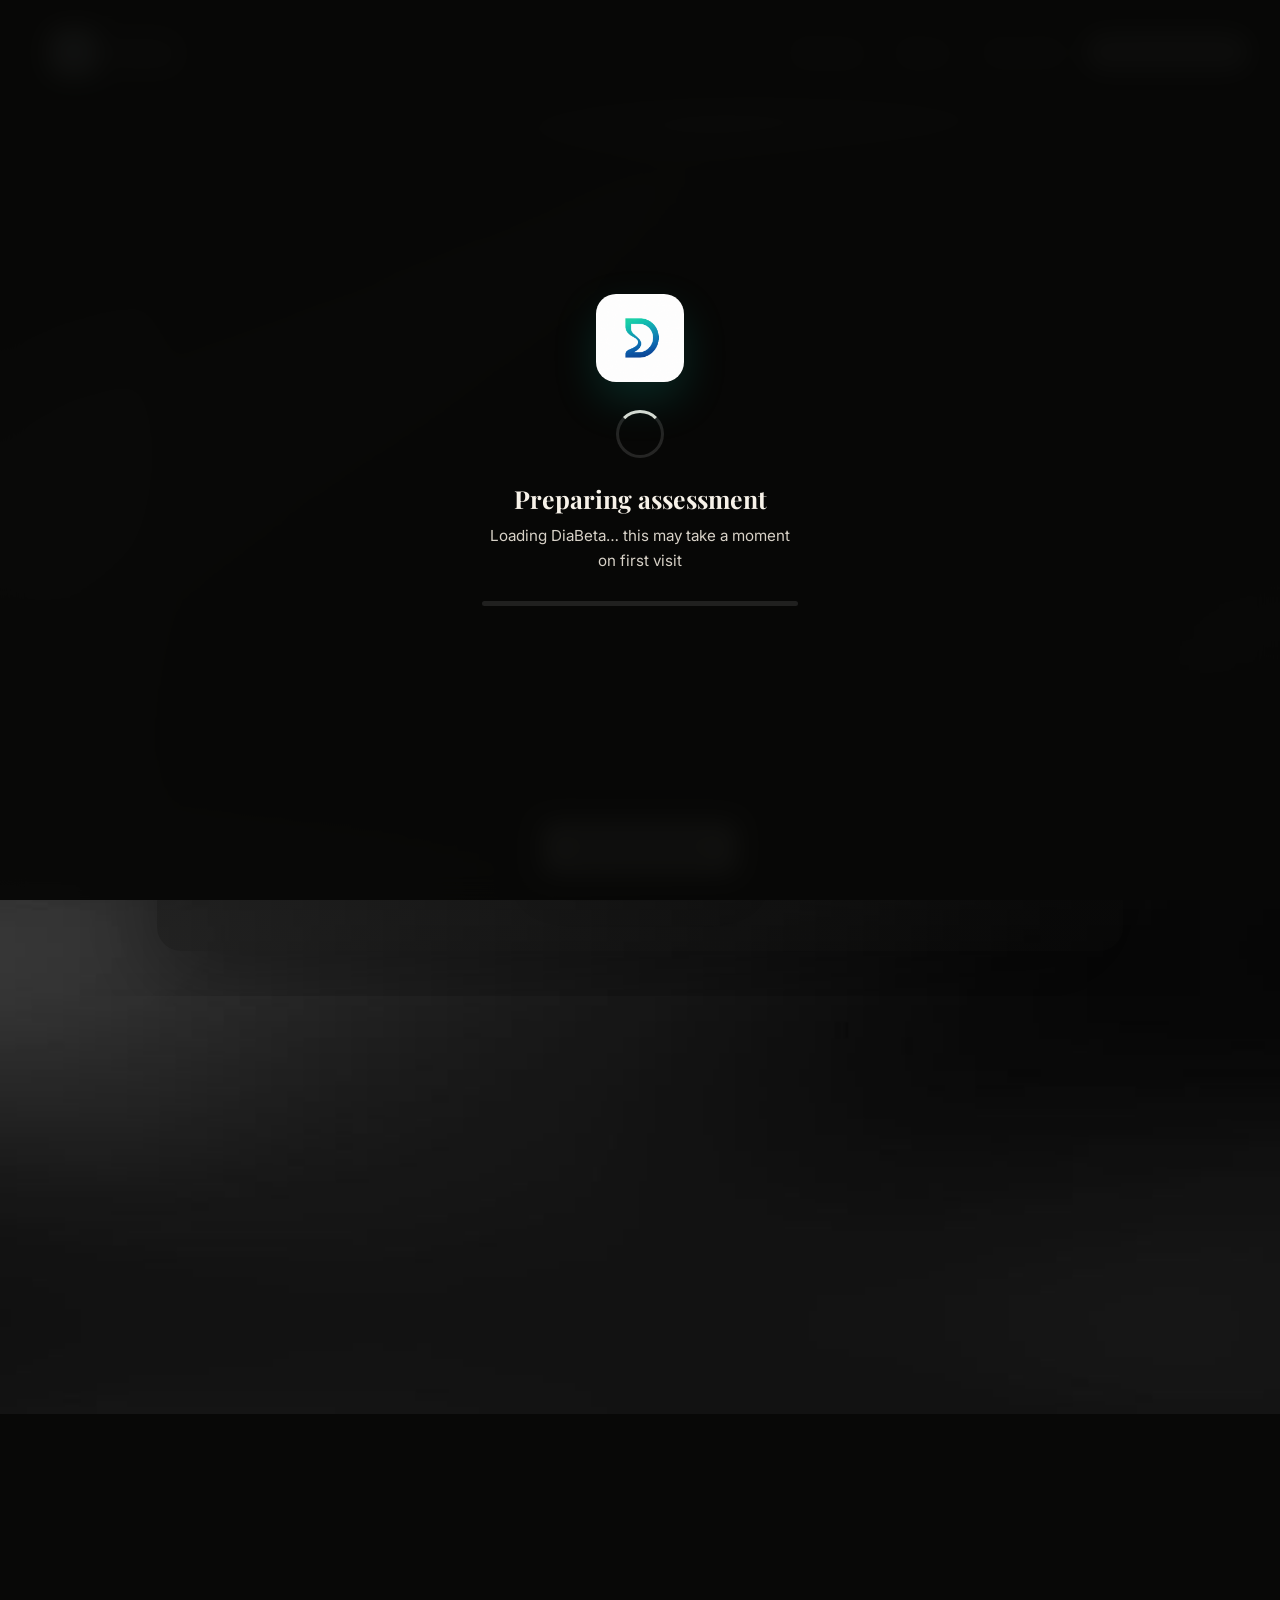
==== frontend/index.html @ e59bbbcd "Prepare app for render" ====
<!DOCTYPE html>
<html lang="en">
<head>
    <meta charset="UTF-8">
    <meta name="viewport" content="width=device-width, initial-scale=1.0">
    <title>DiaBeta</title>
    <link href="https://fonts.googleapis.com/css2?family=Inter:wght@300;400;600;700;800&family=Playfair+Display:wght@400;600;700;800;900&display=swap" rel="stylesheet">
    <link rel="stylesheet" href="style.css">
    <style>
        .bmi-calc-wrapper { margin-bottom: 4px; }
        .bmi-toggle-btn {
            background: #f0f4f8; border: 1px solid #ccc; border-radius: 6px;
            padding: 6px 12px; cursor: pointer; font-size: 14px;
        }
        .bmi-panel {
            border: 1px solid #ddd; border-radius: 6px; padding: 12px;
            margin-top: 8px; background: #fafafa;
        }
        .bmi-inputs label { display: block; margin-bottom: 6px; font-size: 14px; }
        .bmi-inputs input { margin-left: 6px; width: 100px; }
        #bmiComputeBtn { margin-top: 6px; padding: 5px 14px; cursor: pointer; }
        #bmiResultPreview { margin-top: 10px; font-weight: bold; color: #2a6f2a; font-size: 16px; }
    </style>
</head>
<body class="home-page">

    <!-- Cold-start loading overlay -->
    <div id="coldStartOverlay" class="cold-start-overlay" aria-live="polite" aria-busy="true">
        <div class="cold-start-content">
            <img class="cold-start-logo" src="diabeta-logo.png" alt="DiaBeta">
            <div class="cold-start-spinner"></div>
            <h2>Preparing assessment</h2>
            <p id="coldStartMessage">Loading DiaBeta… this may take a moment on first visit</p>
            <div class="cold-start-progress">
                <div class="cold-start-progress-fill" id="coldStartProgress"></div>
            </div>
        </div>
    </div>

    <main class="site-shell">
        <section class="intro-stage animated-welcome" id="introStage" aria-label="Clinical Diabetes Risk Assessment">
            <div class="intro-panel intro-panel-brand">
                <img class="brand-logo" src="diabeta-logo.png" alt="DiaBeta logo">
                <p class="welcome-line">DiaBeta</p>
                <h1>DiaBeta</h1>
            </div>

            <div class="intro-panel intro-panel-headline">
                <p>Designed to assist healthcare professionals in evaluating a patient's risk of diabetes using clinical parameters and machine learning.</p>
            </div>

            <div class="intro-panel intro-panel-copy">
                <p>This tool supports clinician decision-making with clear input structure and evidence-based lab thresholds.</p>
            </div>

            <button class="intro-cta" type="button" id="startAssessment">Start assessment</button>
        </section>

        <div class="assessment-header">
            <a class="brand-mark" href="/" aria-label="DiaBeta home">
                <img src="diabeta-logo.png" alt="DiaBeta logo">
                <span>DiaBeta</span>
            </a>
            <button class="nav-toggle" type="button" aria-label="Open navigation menu" aria-expanded="false" data-drawer-toggle>
                <svg width="24" height="24" viewBox="0 0 24 24" aria-hidden="true" focusable="false">
                    <rect x="3" y="3" width="7" height="7" rx="2" />
                    <rect x="14" y="3" width="7" height="7" rx="2" />
                    <rect x="3" y="14" width="7" height="7" rx="2" />
                    <rect x="14" y="14" width="7" height="7" rx="2" />
                </svg>
            </button>
            <nav class="top-nav" aria-label="Main navigation">
                <a href="records.html">Records</a>
                <a href="about.html">About</a>
                <a href="about_me.html">About Me</a>
                <span class="assessment-pill">Private assessment</span>
            </nav>
        </div>

        <div class="drawer-overlay" aria-hidden="true"></div>
        <aside class="side-drawer" aria-hidden="true">
            <button class="drawer-close" type="button" aria-label="Close navigation menu" data-drawer-close>&times;</button>
            <nav class="drawer-nav" aria-label="Mobile navigation">
                <a href="records.html">Records</a>
                <a href="about.html">About</a>
                <a href="about_me.html">About Me</a>
                <span class="assessment-pill">Private assessment</span>
            </nav>
        </aside>

        <section class="assessment-section" id="assessmentSection" aria-label="Diabetes risk assessment">
            <section class="app-hero home-bar" aria-label="Clinical Diabetes Risk Assessment overview">
                <div class="hero-copy">
                    <div class="hero-brand-lockup">
                        <img class="brand-logo" src="diabeta-logo.png" alt="DiaBeta logo">
                        <span>DiaBeta</span>
                    </div>
                    <h1>DiaBeta</h1>
                    <p>Clinical Diabetes Risk Assessment powered by machine learning for healthcare professionals.</p>

                    <div class="hero-highlights">
                        <div class="hero-highlight-card">
                            <p class="eyebrow">Trusted by clinicians</p>
                            <h3>Fast risk assessment with evidence-based clinical features.</h3>
                        </div>
                        <div class="hero-note-list">
                            <div class="hero-note">
                                <strong>Streamlined intake</strong>
                                <p>Enter key patient metrics quickly with helpful field guidance.</p>
                            </div>
                            <div class="hero-note">
                                <strong>Clear outputs</strong>
                                <p>Risk scores and summary insights designed for clinical review.</p>
                            </div>
                        </div>
                    </div>
                </div>

                <div class="hero-image-panel" aria-hidden="true">
                    <img src="health-background.jpg" alt="">
                    <div class="hero-overlay-card">
                        <p class="eyebrow">Model probability</p>
                        <div class="hero-score">5.5<span>%</span></div>
                        <p>Sample estimate for standardized diabetes risk assessment.</p>
                    </div>
                </div>
            </section>

            <div class="assessment-layout">
                <aside class="assessment-summary" aria-label="Assessment summary">
                    <p class="eyebrow">Clinical assessment</p>
                    <h2>Enter patient clinical parameters.</h2>
                    <p class="summary-copy">Designed to assist healthcare professionals in evaluating a patient's risk of diabetes using clinical parameters and machine learning.</p>
                    <div class="summary-metrics">
                        <div>
                            <strong>7</strong>
                            <span>inputs</span>
                        </div>
                        <div>
                            <strong>1</strong>
                            <span>result</span>
                        </div>
                    </div>
                </aside>

                <form class="assessment-form" id="assessmentForm">
                    <div class="form-grid">
                        <label class="field">
                            <span>Patient Name</span>
                            <input type="text" name="patient_name" placeholder="Full name" required>
                        </label>

                        <label class="field">
                            <span>Patient Address</span>
                            <input type="text" name="patient_address" placeholder="Home address" required>
                        </label>

                        <label class="field">
                            <span>Age</span>
                            <input type="number" name="age" min="1" max="120" placeholder="45" required>
                        </label>

                        <label class="field">
                            <span>Sex</span>
                            <select name="sex" required>
                                <option value="" disabled selected>Select sex</option>
                                <option value="0">Female</option>
                                <option value="1">Male</option>
                            </select>
                        </label>

                        <div class="field field-wide bmi-calc-wrapper">
                            <button type="button" id="bmiToggleBtn" class="bmi-toggle-btn">
                                BMI Calculator (optional helper)
                            </button>

                            <div id="bmiPanel" class="bmi-panel" style="display:none;">
                                <div class="bmi-inputs">
                                    <label>Weight (kg): <input type="number" id="bmiWeightKg" step="0.1" min="0"></label>
                                    <label>Height (cm): <input type="number" id="bmiHeightCm" step="0.1" min="0"></label>
                                </div>
                                <button type="button" id="bmiComputeBtn">Calculate</button>
                                <div id="bmiResultPreview"></div>
                            </div>
                        </div>

                        <label class="field">
                            <span>BMI <small>(kg/m²)</small></span>
                            <input type="number" step="0.1" name="bmi" min="1" placeholder="27.5" required>
                        </label>

                        <label class="field">
                            <span>Waist Circumference</span>
                            <input type="number" step="0.1" name="waist_circumference_cm" min="1" placeholder="92.0" required>
                            <small>Measured in centimeters</small>
                        </label>

                        <label class="field">
                            <span>HbA1c <small>(%)</small></span>
                            <input type="number" step="0.1" name="hba1c" min="1" placeholder="5.6" required>
                            <small>Percent</small>
                        </label>

                        <label class="field">
                            <span>Fasting Glucose <small>(mg/dL)</small></span>
                            <input type="number" step="0.1" name="fasting_glucose_mgdl" min="1" placeholder="96" required>
                            <small>mg/dL</small>
                        </label>

                        <label class="field field-wide">
                            <span>Race/Ethnicity</span>
                            <select name="race_ethnicity" id="raceSelect" required>
                                <option value="" disabled selected>Select race or ethnicity</option>
                            </select>
                        </label>
                    </div>

                    <button class="primary-action" type="submit" id="submitBtn">Estimate risk</button>
                    <p id="formError" style="color:#d64554; margin-top:12px; display:none;"></p>
                </form>
            </div>
        </section>
    </main>

    <script>
        // ========== CONFIG ==========
        // Replace with your Render backend URL (no trailing slash)
        const BACKEND_URL = "https://YOUR-BACKEND-NAME.onrender.com";
        // ============================

        // ----- Cold-start waiter -----
        (function () {
            const overlay = document.getElementById('coldStartOverlay');
            const message = document.getElementById('coldStartMessage');
            const progress = document.getElementById('coldStartProgress');
            const MAX_WAIT = 90000;
            const INTERVAL = 2500;
            let start = Date.now();

            const progressTimer = setInterval(() => {
                const elapsed = Date.now() - start;
                progress.style.width = Math.min(90, (elapsed / MAX_WAIT) * 100) + '%';
            }, 300);

            async function checkHealth() {
                try {
                    const controller = new AbortController();
                    const t = setTimeout(() => controller.abort(), 4000);
                    const res = await fetch(`${BACKEND_URL}/health`, { cache: 'no-store', signal: controller.signal });
                    clearTimeout(t);
                    return res.ok;
                } catch (e) {
                    return false;
                }
            }

            async function waitForBackend() {
                if (await checkHealth()) {
                    finish();
                    return;
                }
                message.textContent = 'Waking the server… this can take 20–60 seconds on first visit';

                while (Date.now() - start < MAX_WAIT) {
                    if (await checkHealth()) {
                        finish();
                        return;
                    }
                    await new Promise(r => setTimeout(r, INTERVAL));
                }
                message.textContent = 'Taking longer than expected. Please refresh the page.';
                progress.style.width = '100%';
            }

            function finish() {
                clearInterval(progressTimer);
                progress.style.width = '100%';
                setTimeout(() => {
                    overlay.classList.add('hidden');
                    setTimeout(() => overlay.remove(), 500);
                }, 400);
                loadRaceMap();
            }

            waitForBackend();
        })();

        // ----- Load race map from backend -----
        async function loadRaceMap() {
            try {
                const res = await fetch(`${BACKEND_URL}/api/race-map`);
                const raceMap = await res.json();
                const select = document.getElementById('raceSelect');
                Object.entries(raceMap).forEach(([code, label]) => {
                    const opt = document.createElement('option');
                    opt.value = code;
                    opt.textContent = label;
                    select.appendChild(opt);
                });
            } catch (e) {
                console.error('Failed to load race map', e);
            }
        }

        // ----- Intro / assessment toggle -----
        const startButton = document.getElementById("startAssessment");
        const introStage = document.getElementById("introStage");
        const assessmentSection = document.getElementById("assessmentSection");
        const shouldOpenAssessment = new URLSearchParams(window.location.search).get("assessment") === "1";

        function openAssessment(shouldScroll = true) {
            document.body.classList.add("assessment-ready");
            introStage.setAttribute("aria-hidden", "true");
            if (shouldScroll) {
                assessmentSection.scrollIntoView({ behavior: "smooth", block: "start" });
            }
        }

        if (shouldOpenAssessment) openAssessment(false);
        startButton.addEventListener("click", () => openAssessment(true));

        // ----- BMI calculator -----
        (function() {
            const toggleBtn = document.getElementById('bmiToggleBtn');
            const panel = document.getElementById('bmiPanel');
            const computeBtn = document.getElementById('bmiComputeBtn');
            const resultPreview = document.getElementById('bmiResultPreview');

            toggleBtn.addEventListener('click', () => {
                panel.style.display = panel.style.display === 'none' ? 'block' : 'none';
            });

            computeBtn.addEventListener('click', () => {
                const weightKg = parseFloat(document.getElementById('bmiWeightKg').value);
                const heightCm = parseFloat(document.getElementById('bmiHeightCm').value);
                if (!weightKg || !heightCm) {
                    resultPreview.textContent = 'Enter weight and height';
                    return;
                }
                const heightM = heightCm / 100;
                let bmi = weightKg / (heightM * heightM);
                bmi = Math.round(bmi * 10) / 10;
                resultPreview.textContent = `BMI: ${bmi} — enter this into the BMI field below`;
                document.querySelector('input[name="bmi"]').value = bmi;
            });
        })();

        // ----- Form submit via API -----
        document.getElementById('assessmentForm').addEventListener('submit', async (e) => {
            e.preventDefault();
            const btn = document.getElementById('submitBtn');
            const errEl = document.getElementById('formError');
            errEl.style.display = 'none';
            btn.disabled = true;
            btn.textContent = 'Estimating…';

            const formData = new FormData(e.target);
            const payload = {
                patient_name: formData.get('patient_name'),
                patient_address: formData.get('patient_address'),
                age: formData.get('age'),
                sex: formData.get('sex'),
                bmi: formData.get('bmi'),
                waist_circumference_cm: formData.get('waist_circumference_cm'),
                hba1c: formData.get('hba1c'),
                fasting_glucose_mgdl: formData.get('fasting_glucose_mgdl'),
                race_ethnicity: formData.get('race_ethnicity')
            };

            try {
                const res = await fetch(`${BACKEND_URL}/api/predict`, {
                    method: 'POST',
                    headers: { 'Content-Type': 'application/json' },
                    body: JSON.stringify(payload)
                });

                if (!res.ok) {
                    const err = await res.json().catch(() => ({}));
                    throw new Error(err.error || 'Prediction failed');
                }

                const result = await res.json();

                // Store for result page
                const fullResult = {
                    id: Date.now().toString(),
                    createdAt: new Date().toISOString(),
                    tier: result.tier,
                    probability: result.prob_high,
                    person: result.person,
                    reason: result.reason,
                    shap: result.shap_explanation
                };
                localStorage.setItem('diabeta_last_result', JSON.stringify(fullResult));

                // Also save to records
                try {
                    const records = JSON.parse(localStorage.getItem('diabetaRecords') || '[]');
                    records.unshift(fullResult);
                    localStorage.setItem('diabetaRecords', JSON.stringify(records.slice(0, 50)));
                } catch (_) {}

                window.location.href = 'result.html';
            } catch (err) {
                errEl.textContent = err.message || 'Something went wrong. Please try again.';
                errEl.style.display = 'block';
                btn.disabled = false;
                btn.textContent = 'Estimate risk';
            }
        });

        // Drawer
---- frontend/style.css ----
:root {
    --ink: #080807; /* Monolog dark */
    --muted: #464542;
    --line: #cfcfc9;
    --paper: #DDDDD5; /* Monolog light */
    --mist: #f6f6f4;
    --accent: #080807;
    --accent-soft: rgba(8,8,7,0.06);
    --navy: #080807;
    --success: #0e4f3e;
    --caution: #b06a2a;
    --danger: #8b2f2f;
    --coral: #d64554;
    --green: #0e4f3e;
    --blue: #1767b3;
    --teal: #0e5b3f;
    --shadow: 0 22px 64px rgba(8,8,7,0.08);
    --header-h: 96px; /* fallback default, JS overrides this with the real header height */
}

* {
    box-sizing: border-box;
    margin: 0;
    padding: 0;
}

html {
    scroll-behavior: smooth;
}

body {
    min-height: 100vh;
    color: var(--ink);
    font-family: 'Inter', 'Playfair Display', "Segoe UI", Arial, sans-serif;
    background: #080807 url('background.jpg') center center / cover fixed no-repeat;
    overflow-x: hidden;
}

.site-shell,
.result-shell,
.page-shell {
    width: min(1120px, calc(100% - 32px));
    margin: 0 auto;
    padding-top: var(--header-h);
}

/* Typographic system inspired by modern editorial layouts */
h1, h2, h3, .brand-mark span, .hero-copy h1, .intro-panel-headline p {
    font-family: 'Playfair Display', 'Inter', serif;
}

.intro-panel h1,
.hero-copy h1 {
    font-weight: 700;
    letter-spacing: -0.6px;
}

/* Larger, dramatic hero heading */
.hero-copy h1 {
    font-size: clamp(2.8rem, 6vw, 5.2rem);
    line-height: 0.98;
}

.intro-panel-headline p {
    font-size: clamp(1.15rem, 2.4vw, 1.6rem);
    font-weight: 600;
}

button,
input,
select {
    font: inherit;
}

a {
    color: inherit;
}

.site-shell,
.result-shell,
.page-shell {
    width: min(1120px, calc(100% - 32px));
    margin: 0 auto;
    padding-top: var(--header-h);
}

.result-shell,
.page-shell {
    padding-bottom: 64px;
}

.assessment-section,
.result-shell,
.page-shell {
    margin-top: 0;
}

.intro-stage {
    position: relative;
    display: grid;
    min-height: 100vh;
    place-items: center;
    overflow: hidden;
    text-align: center;
    padding: 32px 0;
}

.intro-stage::before {
    content: "";
    position: absolute;
    inset: 5vh 6vw;
    border-radius: 24px;
    background: linear-gradient(180deg, rgba(8, 8, 7, 0.72), rgba(8, 8, 7, 0.35));
    box-shadow: 0 30px 90px rgba(0, 0, 0, 0.38);
}

.intro-panel {
    position: absolute;
    display: grid;
    max-width: 700px;
    width: min(92vw, 700px);
    place-items: center;
    gap: 16px;
    padding: 26px 30px;
    opacity: 0;
    transform: translateY(26px) scale(0.96);
    animation: stageMessage 3.4s ease both;
    overflow-wrap: anywhere;
    background: rgba(8, 8, 7, 0.76);
    border: 1px solid rgba(255, 255, 255, 0.18);
    box-shadow: 0 32px 90px rgba(0, 0, 0, 0.32);
    color: #ffffff;
}

.intro-panel-brand {
    animation-delay: 0.2s;
}

.intro-panel-headline {
    animation-delay: 3.8s;
}

.intro-panel-copy {
    animation-delay: 7.4s;
}

.brand-logo {
    width: clamp(112px, 18vw, 178px);
    aspect-ratio: 1;
    object-fit: contain;
    border-radius: 24px;
    box-shadow: 0 18px 44px rgba(17, 184, 162, 0.2);
}

.welcome-line,
.eyebrow {
    color: #d7d3ca;
    font-size: 0.78rem;
    font-weight: 800;
    letter-spacing: 0;
    text-transform: uppercase;
}

.intro-panel h1 {
    color: #f7f2e9;
    font-size: clamp(2rem, 6vw, 4rem);
    font-weight: 750;
    line-height: 1.02;
}

.intro-panel-headline p {
    max-width: 100%;
    color: #e6dfd3;
    font-size: clamp(1.35rem, 3vw, 2.2rem);
    font-weight: 700;
    line-height: 1.12;
}

.intro-panel-copy p {
    max-width: 100%;
    color: #d7d1c7;
    font-size: clamp(0.9rem, 1.9vw, 1.05rem);
    font-weight: 500;
    line-height: 1.75;
}

.intro-cta,
.primary-action,
.secondary-action {
    border: 0;
    border-radius: 8px;
    cursor: pointer;
    font-weight: 800;
    text-decoration: none;
    transition: transform 0.2s ease, box-shadow 0.2s ease, background 0.2s ease;
}

.intro-cta {
    position: relative;
    z-index: 2;
    align-self: end;
    margin-bottom: clamp(48px, 10vh, 90px);
    padding: 16px 28px;
    color: #080807;
    background: #DDDDD5;
    box-shadow: 0 16px 38px rgba(0, 0, 0, 0.18);
    opacity: 0;
    transform: translateY(24px);
    animation: showCta 0.8s ease 11.1s forwards;
}

.intro-cta:hover,
.primary-action:hover,
.secondary-action:hover {
    transform: translateY(-2px);
}

.app-hero {
    grid-template-columns: minmax(0, 1.1fr) minmax(300px, 0.9fr);
    gap: 32px;
    min-height: calc(100vh - 42px);
    padding: clamp(28px, 5vw, 56px) 0;
    place-items: stretch;
    text-align: left;
}

.app-hero::before {
    display: none;
}

.hero-copy {
    display: grid;
    gap: 18px;
    align-content: center;
    height: 100%;
    min-height: 520px;
    padding: clamp(28px, 5vw, 56px);
    border: 1px solid rgba(255, 255, 255, 0.16);
    border-radius: 24px;
    background: rgba(8, 8, 7, 0.72);
    box-shadow: 0 24px 64px rgba(0, 0, 0, 0.24);
}

.hero-brand-lockup {
    display: flex;
    align-items: center;
    gap: 14px;
    color: #ffffff;
    font-size: 1.25rem;
    font-weight: 850;
}

.hero-highlights {
    display: grid;
    gap: 18px;
}

.hero-highlight-card {
    max-width: 520px;
    padding: 24px;
    border-radius: 22px;
    background: rgba(255, 255, 255, 0.08);
    border: 1px solid rgba(255, 255, 255, 0.12);
    box-shadow: inset 0 0 0 1px rgba(255, 255, 255, 0.02);
}

.hero-highlight-card h3 {
    margin-top: 10px;
    font-size: clamp(1.35rem, 2.7vw, 1.8rem);
    line-height: 1.25;
    color: #ffffff;
}

.hero-note-list {
    display: grid;
    gap: 14px;
}

.hero-note {
    padding: 18px 20px;
    border-radius: 18px;
    background: rgba(255, 255, 255, 0.08);
    border: 1px solid rgba(255, 255, 255, 0.10);
}

.hero-note strong {
    display: block;
    margin-bottom: 6px;
    color: #ffffff;
}

.hero-note p {
    color: #dfe5ea;
    font-size: 0.95rem;
    line-height: 1.6;
}

.hero-image-panel {
    position: relative;
    height: 100%;
    min-height: 520px;
    overflow: hidden;
    border-radius: 24px;
    border: 1px solid rgba(255, 255, 255, 0.18);
    background: rgba(8, 8, 7, 0.26);
    box-shadow: 0 22px 64px rgba(0, 0, 0, 0.24);
}

.hero-image-panel::after {
    content: "";
    position: absolute;
    inset: 0;
    background: linear-gradient(180deg, rgba(8, 8, 7, 0.04), rgba(8, 8, 7, 0.5));
}

.hero-overlay-card {
    position: absolute;
    right: 24px;
    bottom: 24px;
    z-index: 1;
    width: min(320px, 88%);
    padding: 24px 22px;
    border-radius: 24px;
    background: rgba(255, 255, 255, 0.92);
    border: 1px solid rgba(8, 8, 7, 0.08);
    box-shadow: 0 24px 48px rgba(8, 8, 7, 0.18);
}

.hero-overlay-card .eyebrow {
    color: #5a6b7a;
    margin-bottom: 10px;
}

.hero-score {
    display: inline-flex;
    align-items: baseline;
    gap: 6px;
    color: var(--ink);
    font-size: clamp(2.4rem, 5vw, 3.4rem);
    font-weight: 900;
}

.hero-score span {
    font-size: 1.1rem;
    color: #5d6b7b;
}

.hero-overlay-card p {
    margin-top: 10px;
    color: #5a6b7a;
    line-height: 1.65;
}

.hero-brand-lockup .brand-logo {
    width: 62px;
    border-radius: 14px;
    box-shadow: none;
}

.hero-copy h1 {
    max-width: 660px;
    color: #ffffff;
    font-size: clamp(2.4rem, 5vw, 4.4rem);
    font-weight: 760;
    line-height: 1.02;
}

.hero-copy > p:not(.welcome-line) {
    max-width: 620px;
    color: #f3efe6;
    font-size: clamp(1rem, 1.3vw, 1.16rem);
    line-height: 1.7;
}

.app-hero .intro-cta {
    align-self: start;
    justify-self: start;
    margin: 8px 0 0;
    opacity: 1;
    transform: none;
    animation: none;
    background: #005eb8;
    box-shadow: 0 10px 24px rgba(0, 94, 184, 0.18);
}

.hero-image-panel {
    height: 100%;
    min-height: 520px;
    overflow: hidden;
    border-radius: 18px;
    border: 1px solid rgba(255, 255, 255, 0.18);
    background: rgba(8, 8, 7, 0.26);
    box-shadow: 0 22px 64px rgba(0, 0, 0, 0.24);
}

.hero-image-panel img {
    width: 100%;
    height: 100%;
    object-fit: cover;
}

.assessment-section {
    min-height: 100vh;
    padding: 32px 0 64px;
    opacity: 0;
    transform: translateY(30px);
    pointer-events: none;
    transition: opacity 0.45s ease, transform 0.45s ease;
}

.assessment-ready .assessment-section {
    opacity: 1;
    transform: translateY(0);
    pointer-events: auto;
}

.assessment-ready .intro-stage {
    min-height: 0;
    height: 0;
    opacity: 0;
    pointer-events: none;
}

.assessment-header,
.result-header {
    position: fixed;
    top: 0;
    left: 0;
    width: 100%;
    z-index: 999;
    display: flex;
    align-items: center;
    justify-content: space-between;
    gap: 18px;
    flex-wrap: nowrap;
    margin: 0;
    padding: 16px clamp(16px, 3vw, 32px);
    min-height: var(--header-h);
    background: rgba(8, 8, 7, 0.94);
    backdrop-filter: saturate(180%) blur(22px);
    border-bottom: 1px solid rgba(255, 255, 255, 0.08);
    box-shadow: 0 18px 48px rgba(0, 0, 0, 0.20);
}

.brand-mark,
.nav-toggle {
    flex-shrink: 0;
}

.top-nav {
    display: flex;
    align-items: center;
    justify-content: flex-end;
    gap: 10px;
}

.top-nav a {
    display: inline-flex;
    align-items: center;
    min-height: 44px;
    padding: 10px 18px;
    border-radius: 999px;
    color: #ffffff;
    font-size: 0.95rem;
    font-weight: 700;
    text-decoration: none;
    transition: transform 0.16s ease, background 0.18s ease, box-shadow 0.18s ease;
}

.top-nav a:hover,
.top-nav a.active {
    background: rgba(255, 255, 255, 0.16);
    color: #ffffff;
    box-shadow: 0 8px 28px rgba(255, 255, 255, 0.14);
    transform: translateY(-1px);
}

.brand-mark {
    display: inline-flex;
    align-items: center;
    gap: 12px;
    color: #ffffff;
    font-size: 1.15rem;
    font-weight: 850;
    text-decoration: none;
    padding: 12px 18px;
    border-radius: 999px;
    background: rgba(255, 255, 255, 0.08);
    border: 1px solid rgba(255, 255, 255, 0.12);
}

.brand-mark span {
    color: #ffffff !important;
}

.nav-toggle {
    display: none;
    align-items: center;
    justify-content: center;
    width: 52px;
    height: 52px;
    border: none;
    border-radius: 18px;
    background: rgba(255, 255, 255, 0.08);
    color: #ffffff;
    cursor: pointer;
    transition: transform 0.18s ease, background 0.18s ease;
}

.nav-toggle:hover {
    background: rgba(255, 255, 255, 0.16);
    transform: translateY(-1px);
}

.nav-toggle svg {
    width: 24px;
    height: 24px;
    fill: currentColor;
}

@media (max-width: 820px) {
    .top-nav {
        display: none;
    }

    .nav-toggle {
        display: inline-flex;
        margin-left: auto;
    }
}

.side-drawer {
    position: fixed;
    top: 0;
    right: -100%;
    width: min(360px, 88vw);
    height: 100vh;
    padding: 32px 24px;
    background: rgba(8, 8, 7, 0.98);
    box-shadow: -20px 0 64px rgba(0, 0, 0, 0.32);
    transition: right 0.32s ease;
    z-index: 1001;
    display: flex;
    flex-direction: column;
    gap: 24px;
}

.side-drawer.open {
    right: 0;
}

.drawer-overlay {
    position: fixed;
    inset: 0;
    background: rgba(0, 0, 0, 0.42);
    opacity: 0;
    visibility: hidden;
    transition: opacity 0.28s ease;
    z-index: 1000;
}

.drawer-overlay.open {
    opacity: 1;
    visibility: visible;
}

body.drawer-open {
    overflow: hidden;
}

.drawer-close {
    margin-left: auto;
    border: none;
    background: transparent;
    color: #ffffff;
    font-size: 1.75rem;
    line-height: 1;
    cursor: pointer;
}

.drawer-nav {
    display: flex;
    flex-direction: column;
    gap: 16px;
}

.drawer-nav a,
.drawer-nav .assessment-pill {
    display: block;
    padding: 14px 16px;
    border-radius: 16px;
    text-decoration: none;
    color: #ffffff;
    background: rgba(255, 255, 255, 0.06);
    transition: background 0.22s ease;
}

.drawer-nav a:hover,
.drawer-nav .assessment-pill:hover {
    background: rgba(255, 255, 255, 0.16);
}

.brand-mark {
    display: inline-flex;
    align-items: center;
    gap: 12px;
    color: #ffffff;
    font-size: 1.15rem;
    font-weight: 850;
    text-decoration: none;
}

.brand-mark img {
    width: 46px;
    height: 46px;
    object-fit: contain;
    border-radius: 12px;
    background: #ffffff;
    box-shadow: 0 10px 24px rgba(17, 184, 162, 0.16);
}

.assessment-pill {
    padding: 9px 13px;
    border: 1px solid rgba(17, 184, 162, 0.28);
    border-radius: 999px;
    color: var(--navy);
    background: rgba(255, 255, 255, 0.68);
    font-size: 0.86rem;
    font-weight: 750;
}

.assessment-layout {
    display: grid;
    grid-template-columns: minmax(250px, 0.9fr) minmax(0, 1.55fr);
    gap: 24px;
    align-items: stretch;
}

.assessment-summary,
.assessment-form,
.result-card,
.result-hero {
    border: 1px solid #dce4ec;
    border-radius: 18px;
    background: #ffffff;
    box-shadow: 0 18px 42px rgba(16, 33, 54, 0.08);
}

.assessment-summary {
    padding: 36px;
    background: linear-gradient(180deg, rgba(15,93,143,0.04), #ffffff 55%);
}

.assessment-summary h2 {
    max-width: 360px;
    margin-top: 18px;
    color: var(--navy);
    font-size: clamp(2.1rem, 3.6vw, 3.2rem);
    line-height: 1.06;
}

.summary-copy {
    margin-top: 18px;
    color: #475967;
    font-size: 1rem;
    line-height: 1.75;
}

.summary-metrics {
    display: grid;
    grid-template-columns: repeat(2, minmax(0, 1fr));
    gap: 12px;
    margin-top: 30px;
}

.summary-metrics div {
    border-radius: 8px;
    padding: 18px;
    background: #eef8f8;
}

.summary-metrics strong,
.risk-score span {
    display: block;
    color: var(--blue);
    font-size: 2.1rem;
    line-height: 1;
}

.summary-metrics span,
.risk-score small {
    display: block;
    margin-top: 6px;
    color: var(--muted);
    font-weight: 700;
}

.assessment-form {
    padding: 32px;
    background: rgba(255, 255, 255, 0.96);
    border-radius: 24px;
    border: 1px solid rgba(255, 255, 255, 0.28);
    box-shadow: 0 24px 64px rgba(8, 8, 7, 0.10);
}

.assessment-summary,
.result-card,
.result-hero {
    border: 1px solid rgba(8, 8, 7, 0.06);
    border-radius: 24px;
    background: rgba(255, 255, 255, 0.94);
    box-shadow: 0 24px 64px rgba(8, 8, 7, 0.10);
}

.form-grid {
    display: grid;
    grid-template-columns: repeat(2, minmax(0, 1fr));
    gap: 18px;
}

.field {
    display: grid;
    gap: 10px;
}

.field-wide {
    grid-column: 1 / -1;
}

.field span {
    color: var(--ink);
    font-size: 0.92rem;
    font-weight: 700;
    letter-spacing: 0.01em;
}

.field small {
    color: #63707b;
    font-size: 0.82rem;
}

input,
select {
    width: 100%;
    min-height: 52px;
    border: 1px solid rgba(16, 33, 54, 0.10);
    border-radius: 16px;
    padding: 0 16px;
    color: var(--ink);
    background: #fbfcfd;
    outline: none;
    transition: border 0.2s ease, box-shadow 0.2s ease, transform 0.2s ease;
}

input:hover,
select:hover {
    transform: translateY(-1px);
}

input:focus,
select:focus {
    border-color: var(--teal);
    box-shadow: 0 0 0 5px rgba(14, 91, 63, 0.16);
}

.primary-action {
    width: 100%;
    margin-top: 32px;
    padding: 16px 24px;
    border-radius: 999px;
    letter-spacing: 0.7px;
    background: linear-gradient(90deg, rgba(17, 184, 162, 0.95), rgba(8, 111, 209, 0.95));
    box-shadow: 0 20px 44px rgba(17, 184, 162, 0.24);
    color: #ffffff;
    text-transform: uppercase;
}

.primary-action:hover {
    transform: translateY(-2px);
    box-shadow: 0 24px 56px rgba(17, 184, 162, 0.28);
}

/* Brand and navigation tweaks */
.brand-mark span {
    font-weight: 900;
    font-size: 1.05rem;
    color: #ffffff !important;
}

.top-nav a {
    padding: 10px 16px;
    border-radius: 999px;
    transition: background 0.18s ease, color 0.18s ease, transform 0.12s ease;
}

.top-nav a:hover {
    background: rgba(255, 255, 255, 0.16);
    color: #ffffff;
    transform: translateY(-2px);
}

.hero-copy {
    padding: clamp(32px, 4vw, 46px);
    border-radius: 24px;
    background: rgba(255, 255, 255, 0.06);
    border: 1px solid rgba(255, 255, 255, 0.12);
}

.hero-image-panel {
    position: relative;
    border-radius: 24px;
    overflow: hidden;
}

.hero-image-panel::after {
    content: "";
    position: absolute;
    inset: 0;
    background: linear-gradient(180deg, rgba(8, 8, 7, 0.18), rgba(8, 8, 7, 0.44));
}

.hero-image-panel img {
    width: 100%;
    height: 100%;
    object-fit: cover;
}

/* Risk score circular badge */
.result-hero .risk-score {
    min-width: 180px;
    width: 160px;
    height: 160px;
    border-radius: 50%;
    padding: 0;
    display: grid;
    place-items: center;
    background: var(--mist);
    box-shadow: 0 14px 40px rgba(16, 33, 54, 0.08);
    color: var(--navy);
}

.result-hero.tier-accent-High .risk-score {
    background: linear-gradient(135deg, rgba(184,75,75,0.12), rgba(184,75,75,0.06));
    color: #7a2a2a;
}

.result-hero.tier-accent-Moderate .risk-score {
    background: linear-gradient(135deg, rgba(196,131,66,0.10), rgba(196,131,66,0.04));
    color: #6a3d00;
}

.result-hero.tier-accent-Low .risk-score {
    background: linear-gradient(135deg, rgba(31,122,99,0.10), rgba(31,122,99,0.04));
    color: #0e5b3f;
}

.risk-value {
    font-size: 2.4rem;
    font-weight: 900;
    line-height: 1;
}
.risk-value .percent {
    font-size: 1.05rem;
    margin-left: 4px;
    vertical-align: super;
}

.secondary-action {
    padding: 11px 15px;
    color: var(--navy);
    background: #ffffff;
    border: 1px solid var(--line);
}

.result-hero {
    position: relative;
    display: flex;
    flex-wrap: wrap;
    align-items: flex-start;
    justify-content: space-between;
    gap: 22px;
    padding: 34px;
    overflow: hidden;
}

.result-hero h1 {
    margin-top: 8px;
    color: var(--navy);
    font-size: clamp(2.4rem, 6vw, 4.4rem);
    line-height: 1.02;
}

.result-copy {
    max-width: 560px;
    margin-top: 12px;
    color: var(--muted);
    font-size: 1.05rem;
    line-height: 1.55;
}

.risk-score {
    min-width: 180px;
    border-radius: 8px;
    padding: 26px;
    text-align: center;
    background: var(--mist);
}

.tier-accent-Low {
    border-top: 6px solid var(--success);
}

.tier-accent-Moderate {
    border-top: 6px solid #c78f2e;
}

.tier-accent-High {
    border-top: 6px solid var(--danger);
}

.result-grid {
    display: grid;
    grid-template-columns: repeat(2, minmax(0, 1fr));
    gap: 22px;
    margin-top: 22px;
}

.input-card {
    margin-top: 22px;
}

.input-list {
    display: grid;
    grid-template-columns: repeat(2, minmax(0, 1fr));
    gap: 12px;
    margin-top: 20px;
}

.input-list div {
    border: 1px solid #e2ecf4;
    border-radius: 14px;
    padding: 15px 16px;
    background: #f7fbfd;
}

.input-list dt {
    color: var(--muted);
    font-size: 0.78rem;
    font-weight: 800;
}

.input-list dd {
    margin-top: 5px;
    color: var(--navy);
    font-weight: 800;
    overflow-wrap: anywhere;
}

.result-card {
    padding: 26px;
}

.gauge-card {
    display: grid;
    min-height: 310px;
}

.section-heading h2 {
    color: var(--navy);
    font-size: 1.4rem;
}

.section-heading p {
    margin-top: 6px;
    color: var(--muted);
    line-height: 1.5;
}

.gauge-wrapper {
    display: flex;
    align-items: center;
    justify-content: center;
    margin-top: 16px;
}

.reason-list {
    display: grid;
    gap: 12px;
    margin-top: 20px;
    list-style: none;
}

.reason-list li {
    border-left: 4px solid var(--amber);
    border-radius: 8px;
    padding: 14px 16px;
    color: #2d4158;
    background: #fff8e8;
}

.shap-card {
    grid-column: 1 / -1;
}

.shap-list {
    display: grid;
    gap: 14px;
    margin-top: 20px;
}

.shap-bar-row {
    display: grid;
    grid-template-columns: minmax(150px, 220px) 1fr;
    gap: 14px;
    align-items: center;
}

.shap-bar-label {
    color: var(--navy);
    font-size: 0.92rem;
    font-weight: 750;
    overflow-wrap: anywhere;
}

.shap-bar-track {
    height: 16px;
    overflow: hidden;
    border-radius: 999px;
    background: #e6edf2;
}

.shap-bar-fill {
    height: 100%;
    min-width: 8px;
    border-radius: inherit;
}

.shap-bar-fill.positive {
    background: var(--coral);
}

.shap-bar-fill.negative {
    background: var(--green);
}

.page-hero,
.about-layout {
    border: 1px solid #dfe8ef;
    border-radius: 8px;
    background: #ffffff;
    box-shadow: 0 12px 32px rgba(14, 47, 86, 0.08);
}

.page-hero {
    padding: 34px;
    margin-bottom: 22px;
}

.page-hero h1 {
    margin-top: 8px;
    color: var(--navy);
    font-size: clamp(2.1rem, 6vw, 4.6rem);
    line-height: 1;
}

.page-hero p:last-child {
    max-width: 700px;
    margin-top: 12px;
    color: var(--muted);
    line-height: 1.65;
}

.records-list {
    display: grid;
    gap: 14px;
}

.record-card {
    display: flex;
    align-items: center;
    justify-content: space-between;
    gap: 18px;
    border: 1px solid #dfe8ef;
    border-radius: 8px;
    padding: 20px;
    background: #ffffff;
    box-shadow: 0 8px 24px rgba(14, 47, 86, 0.06);
}

.record-card h2 {
    color: var(--navy);
    font-size: 1.35rem;
}

.record-card p {
    color: var(--muted);
    margin-top: 4px;
}

.record-actions {
    display: flex;
    flex-wrap: wrap;
    gap: 10px;
    justify-content: flex-end;
}

.record-date {
    color: var(--teal) !important;
    font-size: 0.82rem;
    font-weight: 800;
    text-transform: uppercase;
}

.empty-state {
    border: 1px dashed #bfd2dc;
    border-radius: 8px;
    padding: 34px;
    text-align: center;
    background: #ffffff;
}

.empty-state h2 {
    color: var(--navy);
}

.empty-state p {
    margin-top: 8px;
    color: var(--muted);
}

.primary-link {
    display: inline-flex;
    margin-top: 18px;
    border-radius: 8px;
    padding: 13px 16px;
    color: #ffffff;
    background: var(--blue);
    font-weight: 800;
    text-decoration: none;
}

.danger-action {
    color: #ffffff;
    background: var(--coral);
    border-color: transparent;
}

.info-hero,
.info-grid,
.info-card {
    border-radius: 8px;
}

.info-hero {
    min-height: 430px;
    display: grid;
    align-items: end;
    overflow: hidden;
    border: 1px solid #dfe8ef;
    background:
        linear-gradient(90deg, rgba(7, 42, 75, 0.92), rgba(7, 42, 75, 0.68), rgba(7, 42, 75, 0.24)),
        url("/static/health-background.jpg") center / cover;
    box-shadow: 0 12px 32px rgba(14, 47, 86, 0.08);
}

.info-hero > div {
    max-width: 720px;
    padding: clamp(28px, 5vw, 54px);
}

.info-hero h1 {
    margin-top: 10px;
    color: #ffffff;
    font-size: clamp(2.2rem, 5.6vw, 4.6rem);
    line-height: 1.04;
}

.info-hero p:not(.eyebrow) {
    margin-top: 14px;
    color: rgba(255, 255, 255, 0.88);
    font-size: 1.08rem;
    line-height: 1.7;
}

.info-hero .primary-link {
    background: #ffffff;
    color: var(--navy);
}

.info-grid {
    display: grid;
    grid-template-columns: repeat(3, minmax(0, 1fr));
    gap: 18px;
    margin-top: 22px;
}

.info-card {
    border: 1px solid #dfe8ef;
    padding: 24px;
    background: #ffffff;
    box-shadow: 0 8px 24px rgba(14, 47, 86, 0.06);
}

.info-card h2 {
    color: var(--navy);
    font-size: 1.25rem;
}

.info-card p {
    margin-top: 12px;
    color: #40546b;
    line-height: 1.65;
}

.record-modal[hidden] {
    display: none;
}

.record-modal {
    position: fixed;
    inset: 0;
    z-index: 1100;
    display: grid;
    place-items: center;
    padding: 20px;
    background: rgba(8, 28, 48, 0.56);
}

.record-modal-panel {
    width: min(760px, 100%);
    max-height: min(760px, calc(100vh - 40px));
    overflow: auto;
    border-radius: 8px;
    padding: 24px;
    background: #ffffff;
    box-shadow: 0 28px 80px rgba(0, 0, 0, 0.28);
}

.modal-close {
    float: right;
    border: 1px solid var(--line);
    border-radius: 8px;
    padding: 9px 12px;
    color: var(--navy);
    background: #ffffff;
    cursor: pointer;
    font-weight: 800;
}

.record-preview {
    clear: both;
}

.record-preview h2 {
    margin-top: 10px;
    color: var(--navy);
    font-size: clamp(2rem, 6vw, 3.8rem);
    line-height: 1;
}

.preview-score {
    margin-top: 8px;
    color: var(--blue);
    font-size: 1.2rem;
    font-weight: 800;
}

.preview-notes {
    margin-top: 22px;
}

.preview-notes h3 {
    color: var(--navy);
}

.preview-notes ul {
    margin: 10px 0 0 18px;
    color: #40546b;
    line-height: 1.6;
}

.modal-open {
    overflow: hidden;
}

.about-layout {
    display: grid;
    grid-template-columns: minmax(240px, 0.75fr) minmax(0, 1.25fr);
    gap: 30px;
    padding: 30px;
    align-items: start;
}
.about-content {
    padding: 34px;
    border-radius: 28px;
    background: rgba(255, 255, 255, 0.08);
    border: 1px solid rgba(255, 255, 255, 0.18);
    box-shadow: 0 0 80px rgba(255, 255, 255, 0.16);
    color: #ffffff;
    backdrop-filter: blur(10px);
}
.about-content h1,
.about-content h2,
.about-content p,
.about-content .eyebrow,
.about-content a {
    color: #ffffff;
}
.about-block {
    margin-top: 24px;
    border-top: 1px solid rgba(255, 255, 255, 0.12);
    padding-top: 22px;
}
.about-photo-panel img {
    border: 1px solid rgba(255, 255, 255, 0.18);
    box-shadow: 0 28px 80px rgba(255, 255, 255, 0.1);
}

.about-photo-panel {
    position: sticky;
    top: 24px;
}

.about-photo-panel img {
    display: block;
    width: 100%;
    max-height: 540px;
    border-radius: 8px;
    object-fit: cover;
    object-position: center top;
}

.about-content h1 {
    margin-top: 8px;
    color: var(--navy);
    font-size: clamp(2.2rem, 6vw, 4.8rem);
    line-height: 1;
}

.about-content p {
    margin-top: 16px;
    color: #2d4158;
    font-size: 1.02rem;
    line-height: 1.75;
}

.about-block {
    margin-top: 24px;
    border-top: 1px solid #e4edf3;
    padding-top: 22px;
}

.about-block h2 {
    color: var(--navy);
    font-size: 1.25rem;
}

.disclaimer-block {
    border-radius: 8px;
    border: 1px solid #f1d2d2;
    padding: 20px;
    background: #fff8f8;
}

.contact-row {
    display: flex;
    flex-wrap: wrap;
    gap: 10px;
    margin-top: 24px;
}

.contact-row a {
    border: 1px solid #dce6ec;
    border-radius: 8px;
    padding: 11px 14px;
    color: var(--navy);
    background: #ffffff;
    font-weight: 800;
    text-decoration: none;
}

@keyframes stageMessage {
    0% {
        opacity: 0;
        transform: translateY(26px) scale(0.96);
    }
    18%,
    72% {
        opacity: 1;
        transform: translateY(0) scale(1);
    }
    100% {
        opacity: 0;
        transform: translateY(-24px) scale(0.98);
    }
}

@keyframes showCta {
    to {
        opacity: 1;
        transform: translateY(0);
    }
}

@media (prefers-reduced-motion: reduce) {
    *,
    *::before,
    *::after {
        scroll-behavior: auto !important;
        animation-duration: 0.01ms !important;
        animation-iteration-count: 1 !important;
        transition-duration: 0.01ms !important;
    }

    .intro-panel-brand,
    .intro-cta {
        opacity: 1;
        transform: none;
    }
}

@media (max-width: 820px) {
    .site-shell,
    .result-shell,
    .page-shell {
        width: min(100% - 24px, 640px);
    }

    .assessment-layout,
    .result-grid,
    .about-layout,
    .app-hero,
    .info-grid {
        grid-template-columns: 1fr;
    }

    .assessment-header,
    .result-header {
        align-items: center;
        flex-direction: row;
    }

    .result-hero {
        align-items: flex-start;
        flex-direction: column;
    }

    .side-drawer {
        width: min(320px, 92vw);
    }

    .form-grid,
    .shap-bar-row,
    .input-list {
        grid-template-columns: 1fr;
    }

    .risk-score {
        width: 100%;
    }

    .record-card {
        align-items: flex-start;
        flex-direction: column;
    }

    .record-card .secondary-action {
        width: 100%;
    }

    .record-actions {
        width: 100%;
    }

    .about-photo-panel {
        position: static;
    }

    .hero-copy,
    .hero-image-panel {
        min-height: auto;
    }

    .hero-image-panel {
        height: 300px;
        order: -1;
    }
}

@media (max-width: 520px) {
    .intro-cta {
        width: 100%;
        padding: 15px 18px;
    }

    .assessment-summary,
    .assessment-form,
    .result-card,
    .result-hero,
    .page-hero,
    .about-layout,
    .hero-copy,
    .info-card,
    .record-modal-panel {
        padding: 18px;
    }

    .assessment-summary h2,
    .result-hero h1,
    .page-hero h1,
    .about-content h1,
    .hero-copy h1,
    .info-hero h1 {
        overflow-wrap: anywhere;
    }

    .brand-mark span {
        font-size: 1rem;
    }

    .top-nav a,
    .secondary-action,
    .assessment-pill {
        font-size: 0.84rem;
    }

    canvas {
        max-width: 100%;
        height: auto;
    }
}

/* ===== Cold-start / loading overlay ===== */
.cold-start-overlay {
    position: fixed;
    inset: 0;
    z-index: 10000;
    display: flex;
    align-items: center;
    justify-content: center;
    background: rgba(8, 8, 7, 0.96);
    backdrop-filter: blur(12px);
    color: #f7f2e9;
    opacity: 1;
    transition: opacity 0.45s ease;
}
.cold-start-overlay.hidden {
    opacity: 0;
    pointer-events: none;
}
.cold-start-content {
    text-align: center;
    max-width: 380px;
    padding: 2rem;
}
.cold-start-logo {
    width: 88px;
    height: 88px;
    border-radius: 20px;
    margin-bottom: 1.5rem;
    box-shadow: 0 18px 44px rgba(17, 184, 162, 0.18);
}
.cold-start-spinner {
    width: 48px;
    height: 48px;
    margin: 0 auto 1.5rem;
    border: 3px solid rgba(255, 255, 255, 0.12);
    border-top-color: #DDDDD5;
    border-radius: 50%;
    animation: cold-spin 0.85s linear infinite;
}
@keyframes cold-spin {
    to { transform: rotate(360deg); }
}
.cold-start-content h2 {
    font-family: 'Playfair Display', serif;
    font-size: 1.55rem;
    font-weight: 700;
    margin-bottom: 0.6rem;
    color: #f7f2e9;
}
.cold-start-content p {
    color: #d7d1c7;
    font-size: 0.95rem;
    line-height: 1.6;
    margin-bottom: 1.75rem;
}
.cold-start-progress {
    height: 5px;
    background: rgba(255, 255, 255, 0.1);
    border-radius: 999px;
    overflow: hidden;
}
.cold-start-progress-fill {
    height: 100%;
    width: 0%;
    background: linear-gradient(90deg, #DDDDD5, #cfcfc9);
    border-radius: 999px;
    transition: width 0.35s ease;
}
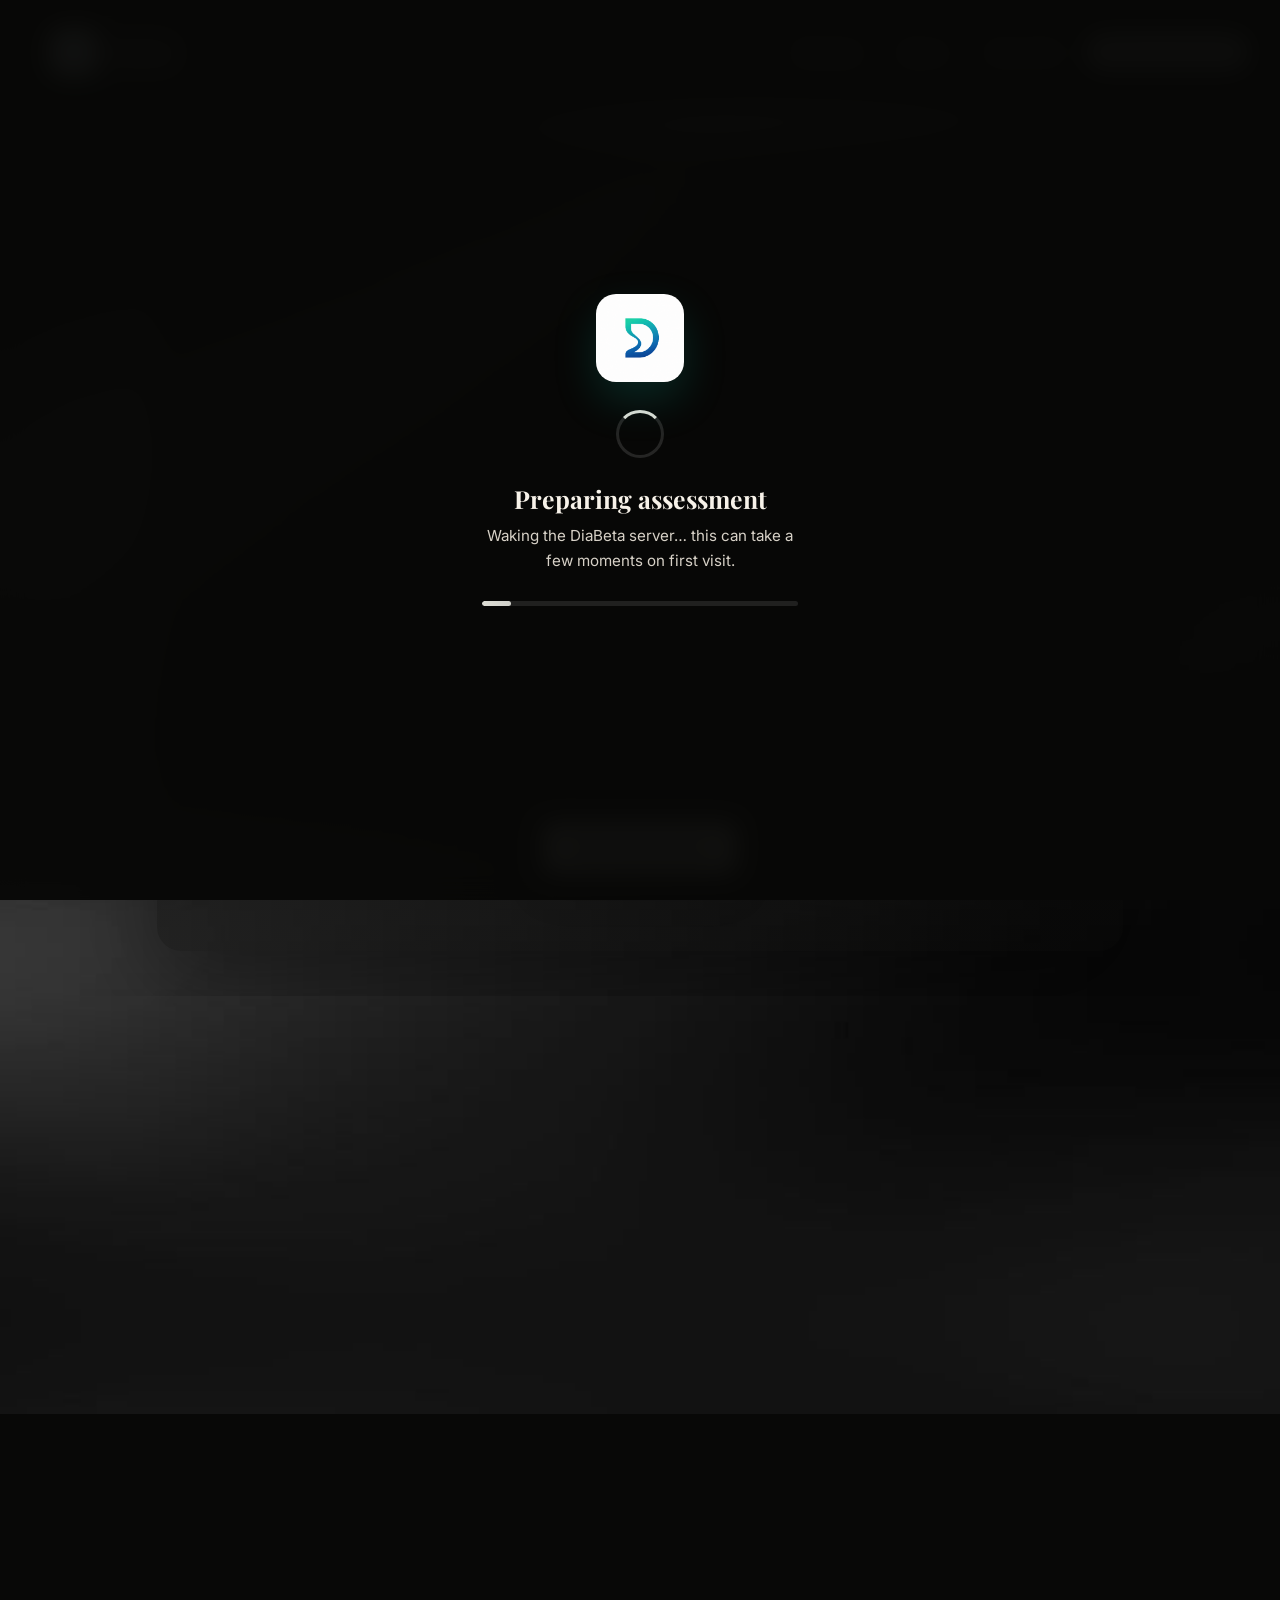
==== commit c2e61029: "Update Render" ====
--- a/frontend/index.html
+++ b/frontend/index.html
@@ -6,407 +6,1481 @@
     <title>DiaBeta</title>
     <link href="https://fonts.googleapis.com/css2?family=Inter:wght@300;400;600;700;800&family=Playfair+Display:wght@400;600;700;800;900&display=swap" rel="stylesheet">
     <link rel="stylesheet" href="style.css">
+
     <style>
-        .bmi-calc-wrapper { margin-bottom: 4px; }
+        .bmi-calc-wrapper {
+            margin-bottom: 4px;
+        }
+
         .bmi-toggle-btn {
-            background: #f0f4f8; border: 1px solid #ccc; border-radius: 6px;
-            padding: 6px 12px; cursor: pointer; font-size: 14px;
+            background: #f0f4f8;
+            border: 1px solid #ccc;
+            border-radius: 6px;
+            padding: 6px 12px;
+            cursor: pointer;
+            font-size: 14px;
         }
+
         .bmi-panel {
-            border: 1px solid #ddd; border-radius: 6px; padding: 12px;
-            margin-top: 8px; background: #fafafa;
+            border: 1px solid #ddd;
+            border-radius: 6px;
+            padding: 12px;
+            margin-top: 8px;
+            background: #fafafa;
         }
-        .bmi-inputs label { display: block; margin-bottom: 6px; font-size: 14px; }
-        .bmi-inputs input { margin-left: 6px; width: 100px; }
-        #bmiComputeBtn { margin-top: 6px; padding: 5px 14px; cursor: pointer; }
-        #bmiResultPreview { margin-top: 10px; font-weight: bold; color: #2a6f2a; font-size: 16px; }
+
+        .bmi-inputs label {
+            display: block;
+            margin-bottom: 6px;
+            font-size: 14px;
+        }
+
+        .bmi-inputs input {
+            margin-left: 6px;
+            width: 100px;
+        }
+
+        #bmiComputeBtn {
+            margin-top: 6px;
+            padding: 5px 14px;
+            cursor: pointer;
+        }
+
+        #bmiResultPreview {
+            margin-top: 10px;
+            font-weight: bold;
+            color: #2a6f2a;
+            font-size: 16px;
+        }
     </style>
 </head>
+
 <body class="home-page">
 
     <!-- Cold-start loading overlay -->
-    <div id="coldStartOverlay" class="cold-start-overlay" aria-live="polite" aria-busy="true">
+    <div id="coldStartOverlay"
+         class="cold-start-overlay"
+         aria-live="polite"
+         aria-busy="true">
+
         <div class="cold-start-content">
-            <img class="cold-start-logo" src="diabeta-logo.png" alt="DiaBeta">
+            <img class="cold-start-logo"
+                 src="diabeta-logo.png"
+                 alt="DiaBeta">
+
             <div class="cold-start-spinner"></div>
-            <h2>Preparing assessment</h2>
-            <p id="coldStartMessage">Loading DiaBeta… this may take a moment on first visit</p>
+
+            <h2 id="coldStartTitle">Preparing assessment</h2>
+
+            <p id="coldStartMessage">
+                Connecting to DiaBeta…
+            </p>
+
             <div class="cold-start-progress">
-                <div class="cold-start-progress-fill" id="coldStartProgress"></div>
+                <div class="cold-start-progress-fill"
+                     id="coldStartProgress"></div>
             </div>
+
+            <button
+                id="continueAnywayBtn"
+                type="button"
+                style="
+                    display:none;
+                    margin-top:18px;
+                    padding:10px 18px;
+                    border:0;
+                    border-radius:8px;
+                    cursor:pointer;
+                    font-weight:600;
+                ">
+                Continue to DiaBeta
+            </button>
         </div>
     </div>
 
+
     <main class="site-shell">
-        <section class="intro-stage animated-welcome" id="introStage" aria-label="Clinical Diabetes Risk Assessment">
+
+        <section class="intro-stage animated-welcome"
+                 id="introStage"
+                 aria-label="Clinical Diabetes Risk Assessment">
+
             <div class="intro-panel intro-panel-brand">
-                <img class="brand-logo" src="diabeta-logo.png" alt="DiaBeta logo">
+                <img class="brand-logo"
+                     src="diabeta-logo.png"
+                     alt="DiaBeta logo">
+
                 <p class="welcome-line">DiaBeta</p>
+
                 <h1>DiaBeta</h1>
             </div>
 
             <div class="intro-panel intro-panel-headline">
-                <p>Designed to assist healthcare professionals in evaluating a patient's risk of diabetes using clinical parameters and machine learning.</p>
+                <p>
+                    Designed to assist healthcare professionals in evaluating
+                    a patient's risk of diabetes using clinical parameters
+                    and machine learning.
+                </p>
             </div>
 
             <div class="intro-panel intro-panel-copy">
-                <p>This tool supports clinician decision-making with clear input structure and evidence-based lab thresholds.</p>
+                <p>
+                    This tool supports clinician decision-making with clear
+                    input structure and evidence-based lab thresholds.
+                </p>
             </div>
 
-            <button class="intro-cta" type="button" id="startAssessment">Start assessment</button>
+            <button class="intro-cta"
+                    type="button"
+                    id="startAssessment">
+                Start assessment
+            </button>
+
         </section>
 
+
         <div class="assessment-header">
-            <a class="brand-mark" href="/" aria-label="DiaBeta home">
-                <img src="diabeta-logo.png" alt="DiaBeta logo">
+
+            <a class="brand-mark"
+               href="/"
+               aria-label="DiaBeta home">
+
+                <img src="diabeta-logo.png"
+                     alt="DiaBeta logo">
+
                 <span>DiaBeta</span>
+
             </a>
-            <button class="nav-toggle" type="button" aria-label="Open navigation menu" aria-expanded="false" data-drawer-toggle>
-                <svg width="24" height="24" viewBox="0 0 24 24" aria-hidden="true" focusable="false">
-                    <rect x="3" y="3" width="7" height="7" rx="2" />
-                    <rect x="14" y="3" width="7" height="7" rx="2" />
-                    <rect x="3" y="14" width="7" height="7" rx="2" />
-                    <rect x="14" y="14" width="7" height="7" rx="2" />
+
+            <button class="nav-toggle"
+                    type="button"
+                    aria-label="Open navigation menu"
+                    aria-expanded="false"
+                    data-drawer-toggle>
+
+                <svg width="24"
+                     height="24"
+                     viewBox="0 0 24 24"
+                     aria-hidden="true"
+                     focusable="false">
+
+                    <rect x="3"
+                          y="3"
+                          width="7"
+                          height="7"
+                          rx="2" />
+
+                    <rect x="14"
+                          y="3"
+                          width="7"
+                          height="7"
+                          rx="2" />
+
+                    <rect x="3"
+                          y="14"
+                          width="7"
+                          height="7"
+                          rx="2" />
+
+                    <rect x="14"
+                          y="14"
+                          width="7"
+                          height="7"
+                          rx="2" />
+
                 </svg>
             </button>
-            <nav class="top-nav" aria-label="Main navigation">
+
+
+            <nav class="top-nav"
+                 aria-label="Main navigation">
+
                 <a href="records.html">Records</a>
+
                 <a href="about.html">About</a>
+
                 <a href="about_me.html">About Me</a>
-                <span class="assessment-pill">Private assessment</span>
+
+                <span class="assessment-pill">
+                    Private assessment
+                </span>
+
             </nav>
+
         </div>
 
-        <div class="drawer-overlay" aria-hidden="true"></div>
-        <aside class="side-drawer" aria-hidden="true">
-            <button class="drawer-close" type="button" aria-label="Close navigation menu" data-drawer-close>&times;</button>
-            <nav class="drawer-nav" aria-label="Mobile navigation">
+
+        <div class="drawer-overlay"
+             aria-hidden="true">
+        </div>
+
+
+        <aside class="side-drawer"
+               aria-hidden="true">
+
+            <button class="drawer-close"
+                    type="button"
+                    aria-label="Close navigation menu"
+                    data-drawer-close>
+                &times;
+            </button>
+
+            <nav class="drawer-nav"
+                 aria-label="Mobile navigation">
+
                 <a href="records.html">Records</a>
+
                 <a href="about.html">About</a>
+
                 <a href="about_me.html">About Me</a>
-                <span class="assessment-pill">Private assessment</span>
+
+                <span class="assessment-pill">
+                    Private assessment
+                </span>
+
             </nav>
+
         </aside>
 
-        <section class="assessment-section" id="assessmentSection" aria-label="Diabetes risk assessment">
-            <section class="app-hero home-bar" aria-label="Clinical Diabetes Risk Assessment overview">
+
+        <section class="assessment-section"
+                 id="assessmentSection"
+                 aria-label="Diabetes risk assessment">
+
+            <section class="app-hero home-bar"
+                     aria-label="Clinical Diabetes Risk Assessment overview">
+
                 <div class="hero-copy">
+
                     <div class="hero-brand-lockup">
-                        <img class="brand-logo" src="diabeta-logo.png" alt="DiaBeta logo">
+
+                        <img class="brand-logo"
+                             src="diabeta-logo.png"
+                             alt="DiaBeta logo">
+
                         <span>DiaBeta</span>
+
                     </div>
+
                     <h1>DiaBeta</h1>
-                    <p>Clinical Diabetes Risk Assessment powered by machine learning for healthcare professionals.</p>
+
+                    <p>
+                        Clinical Diabetes Risk Assessment powered by
+                        machine learning for healthcare professionals.
+                    </p>
+
 
                     <div class="hero-highlights">
+
                         <div class="hero-highlight-card">
-                            <p class="eyebrow">Trusted by clinicians</p>
-                            <h3>Fast risk assessment with evidence-based clinical features.</h3>
+
+                            <p class="eyebrow">
+                                Trusted by clinicians
+                            </p>
+
+                            <h3>
+                                Fast risk assessment with
+                                evidence-based clinical features.
+                            </h3>
+
                         </div>
+
+
                         <div class="hero-note-list">
+
                             <div class="hero-note">
-                                <strong>Streamlined intake</strong>
-                                <p>Enter key patient metrics quickly with helpful field guidance.</p>
+
+                                <strong>
+                                    Streamlined intake
+                                </strong>
+
+                                <p>
+                                    Enter key patient metrics quickly
+                                    with helpful field guidance.
+                                </p>
+
                             </div>
+
+
                             <div class="hero-note">
-                                <strong>Clear outputs</strong>
-                                <p>Risk scores and summary insights designed for clinical review.</p>
+
+                                <strong>
+                                    Clear outputs
+                                </strong>
+
+                                <p>
+                                    Risk scores and summary insights
+                                    designed for clinical review.
+                                </p>
+
                             </div>
+
                         </div>
+
                     </div>
+
                 </div>
 
-                <div class="hero-image-panel" aria-hidden="true">
-                    <img src="health-background.jpg" alt="">
+
+                <div class="hero-image-panel"
+                     aria-hidden="true">
+
+                    <img src="health-background.jpg"
+                         alt="">
+
                     <div class="hero-overlay-card">
-                        <p class="eyebrow">Model probability</p>
-                        <div class="hero-score">5.5<span>%</span></div>
-                        <p>Sample estimate for standardized diabetes risk assessment.</p>
+
+                        <p class="eyebrow">
+                            Model probability
+                        </p>
+
+                        <div class="hero-score">
+                            5.5<span>%</span>
+                        </div>
+
+                        <p>
+                            Sample estimate for standardized
+                            diabetes risk assessment.
+                        </p>
+
                     </div>
+
                 </div>
+
             </section>
 
+
             <div class="assessment-layout">
-                <aside class="assessment-summary" aria-label="Assessment summary">
-                    <p class="eyebrow">Clinical assessment</p>
-                    <h2>Enter patient clinical parameters.</h2>
-                    <p class="summary-copy">Designed to assist healthcare professionals in evaluating a patient's risk of diabetes using clinical parameters and machine learning.</p>
+
+                <aside class="assessment-summary"
+                       aria-label="Assessment summary">
+
+                    <p class="eyebrow">
+                        Clinical assessment
+                    </p>
+
+                    <h2>
+                        Enter patient clinical parameters.
+                    </h2>
+
+                    <p class="summary-copy">
+                        Designed to assist healthcare professionals
+                        in evaluating a patient's risk of diabetes
+                        using clinical parameters and machine learning.
+                    </p>
+
+
                     <div class="summary-metrics">
+
                         <div>
+
                             <strong>7</strong>
-                            <span>inputs</span>
+
+                            <span>
+                                inputs
+                            </span>
+
                         </div>
+
+
                         <div>
+
                             <strong>1</strong>
-                            <span>result</span>
+
+                            <span>
+                                result
+                            </span>
+
                         </div>
+
                     </div>
+
                 </aside>
 
-                <form class="assessment-form" id="assessmentForm">
+
+                <form class="assessment-form"
+                      id="assessmentForm">
+
                     <div class="form-grid">
+
                         <label class="field">
-                            <span>Patient Name</span>
-                            <input type="text" name="patient_name" placeholder="Full name" required>
+
+                            <span>
+                                Patient Name
+                            </span>
+
+                            <input
+                                type="text"
+                                name="patient_name"
+                                placeholder="Full name"
+                                required>
+
                         </label>
 
+
                         <label class="field">
-                            <span>Patient Address</span>
-                            <input type="text" name="patient_address" placeholder="Home address" required>
+
+                            <span>
+                                Patient Address
+                            </span>
+
+                            <input
+                                type="text"
+                                name="patient_address"
+                                placeholder="Home address"
+                                required>
+
                         </label>
 
+
                         <label class="field">
-                            <span>Age</span>
-                            <input type="number" name="age" min="1" max="120" placeholder="45" required>
+
+                            <span>
+                                Age
+                            </span>
+
+                            <input
+                                type="number"
+                                name="age"
+                                min="1"
+                                max="120"
+                                placeholder="45"
+                                required>
+
                         </label>
 
+
                         <label class="field">
-                            <span>Sex</span>
-                            <select name="sex" required>
-                                <option value="" disabled selected>Select sex</option>
-                                <option value="0">Female</option>
-                                <option value="1">Male</option>
+
+                            <span>
+                                Sex
+                            </span>
+
+                            <select
+                                name="sex"
+                                required>
+
+                                <option
+                                    value=""
+                                    disabled
+                                    selected>
+                                    Select sex
+                                </option>
+
+                                <option value="0">
+                                    Female
+                                </option>
+
+                                <option value="1">
+                                    Male
+                                </option>
+
                             </select>
+
                         </label>
 
+
                         <div class="field field-wide bmi-calc-wrapper">
-                            <button type="button" id="bmiToggleBtn" class="bmi-toggle-btn">
-                                BMI Calculator (optional helper)
+
+                            <button
+                                type="button"
+                                id="bmiToggleBtn"
+                                class="bmi-toggle-btn">
+
+                                BMI Calculator
+                                (optional helper)
+
                             </button>
 
-                            <div id="bmiPanel" class="bmi-panel" style="display:none;">
+
+                            <div
+                                id="bmiPanel"
+                                class="bmi-panel"
+                                style="display:none;">
+
                                 <div class="bmi-inputs">
-                                    <label>Weight (kg): <input type="number" id="bmiWeightKg" step="0.1" min="0"></label>
-                                    <label>Height (cm): <input type="number" id="bmiHeightCm" step="0.1" min="0"></label>
+
+                                    <label>
+                                        Weight (kg):
+
+                                        <input
+                                            type="number"
+                                            id="bmiWeightKg"
+                                            step="0.1"
+                                            min="0">
+
+                                    </label>
+
+
+                                    <label>
+                                        Height (cm):
+
+                                        <input
+                                            type="number"
+                                            id="bmiHeightCm"
+                                            step="0.1"
+                                            min="0">
+
+                                    </label>
+
                                 </div>
-                                <button type="button" id="bmiComputeBtn">Calculate</button>
-                                <div id="bmiResultPreview"></div>
+
+
+                                <button
+                                    type="button"
+                                    id="bmiComputeBtn">
+
+                                    Calculate
+
+                                </button>
+
+
+                                <div id="bmiResultPreview">
+                                </div>
+
                             </div>
+
                         </div>
 
+
                         <label class="field">
-                            <span>BMI <small>(kg/m²)</small></span>
-                            <input type="number" step="0.1" name="bmi" min="1" placeholder="27.5" required>
+
+                            <span>
+                                BMI
+                                <small>
+                                    (kg/m²)
+                                </small>
+                            </span>
+
+                            <input
+                                type="number"
+                                step="0.1"
+                                name="bmi"
+                                min="1"
+                                placeholder="27.5"
+                                required>
+
                         </label>
 
+
                         <label class="field">
-                            <span>Waist Circumference</span>
-                            <input type="number" step="0.1" name="waist_circumference_cm" min="1" placeholder="92.0" required>
-                            <small>Measured in centimeters</small>
+
+                            <span>
+                                Waist Circumference
+                            </span>
+
+                            <input
+                                type="number"
+                                step="0.1"
+                                name="waist_circumference_cm"
+                                min="1"
+                                placeholder="92.0"
+                                required>
+
+                            <small>
+                                Measured in centimeters
+                            </small>
+
                         </label>
 
+
                         <label class="field">
-                            <span>HbA1c <small>(%)</small></span>
-                            <input type="number" step="0.1" name="hba1c" min="1" placeholder="5.6" required>
-                            <small>Percent</small>
+
+                            <span>
+                                HbA1c
+                                <small>
+                                    (%)
+                                </small>
+                            </span>
+
+                            <input
+                                type="number"
+                                step="0.1"
+                                name="hba1c"
+                                min="1"
+                                placeholder="5.6"
+                                required>
+
+                            <small>
+                                Percent
+                            </small>
+
                         </label>
 
+
                         <label class="field">
-                            <span>Fasting Glucose <small>(mg/dL)</small></span>
-                            <input type="number" step="0.1" name="fasting_glucose_mgdl" min="1" placeholder="96" required>
-                            <small>mg/dL</small>
+
+                            <span>
+                                Fasting Glucose
+                                <small>
+                                    (mg/dL)
+                                </small>
+                            </span>
+
+                            <input
+                                type="number"
+                                step="0.1"
+                                name="fasting_glucose_mgdl"
+                                min="1"
+                                placeholder="96"
+                                required>
+
+                            <small>
+                                mg/dL
+                            </small>
+
                         </label>
 
+
                         <label class="field field-wide">
-                            <span>Race/Ethnicity</span>
-                            <select name="race_ethnicity" id="raceSelect" required>
-                                <option value="" disabled selected>Select race or ethnicity</option>
+
+                            <span>
+                                Race/Ethnicity
+                            </span>
+
+                            <select
+                                name="race_ethnicity"
+                                id="raceSelect"
+                                required>
+
+                                <option
+                                    value=""
+                                    disabled
+                                    selected>
+                                    Select race or ethnicity
+                                </option>
+
                             </select>
+
                         </label>
+
                     </div>
 
-                    <button class="primary-action" type="submit" id="submitBtn">Estimate risk</button>
-                    <p id="formError" style="color:#d64554; margin-top:12px; display:none;"></p>
+
+                    <button
+                        class="primary-action"
+                        type="submit"
+                        id="submitBtn">
+
+                        Estimate risk
+
+                    </button>
+
+
+                    <p
+                        id="formError"
+                        style="
+                            color:#d64554;
+                            margin-top:12px;
+                            display:none;
+                        ">
+                    </p>
+
                 </form>
+
             </div>
+
         </section>
+
     </main>
 
+
     <script>
-        // ========== CONFIG ==========
-        // Replace with your Render backend URL (no trailing slash)
-        const BACKEND_URL = "https://YOUR-BACKEND-NAME.onrender.com";
-        // ============================
-
-        // ----- Cold-start waiter -----
+
+        // ============================================================
+        // CONFIGURATION
+        // ============================================================
+
+        const BACKEND_URL =
+            "https://diabeta-2.onrender.com";
+
+
+        // ============================================================
+        // COLD START / BACKEND CONNECTION
+        // ============================================================
+
         (function () {
-            const overlay = document.getElementById('coldStartOverlay');
-            const message = document.getElementById('coldStartMessage');
-            const progress = document.getElementById('coldStartProgress');
-            const MAX_WAIT = 90000;
-            const INTERVAL = 2500;
-            let start = Date.now();
-
-            const progressTimer = setInterval(() => {
-                const elapsed = Date.now() - start;
-                progress.style.width = Math.min(90, (elapsed / MAX_WAIT) * 100) + '%';
-            }, 300);
+
+            const overlay =
+                document.getElementById("coldStartOverlay");
+
+            const title =
+                document.getElementById("coldStartTitle");
+
+            const message =
+                document.getElementById("coldStartMessage");
+
+            const progress =
+                document.getElementById("coldStartProgress");
+
+            const continueBtn =
+                document.getElementById("continueAnywayBtn");
+
+
+            const MAX_WAIT = 30000;
+
+            const CHECK_INTERVAL = 2500;
+
+            const HEALTH_TIMEOUT = 5000;
+
+
+            let backendReady = false;
+
+            let startTime = Date.now();
+
+
+            // --------------------------------------------------------
+            // Check whether backend is alive
+            // --------------------------------------------------------
 
             async function checkHealth() {
+
                 try {
-                    const controller = new AbortController();
-                    const t = setTimeout(() => controller.abort(), 4000);
-                    const res = await fetch(`${BACKEND_URL}/health`, { cache: 'no-store', signal: controller.signal });
-                    clearTimeout(t);
-                    return res.ok;
-                } catch (e) {
-                    return false;
-                }
+
+                    const controller =
+                        new AbortController();
+
+                    const timeout =
+                        setTimeout(
+                            () => controller.abort(),
+                            HEALTH_TIMEOUT
+                        );
+
+
+                    const response =
+                        await fetch(
+                            `${BACKEND_URL}/health`,
+                            {
+                                method: "GET",
+                                cache: "no-store",
+                                signal: controller.signal
+                            }
+                        );
+
+
+                    clearTimeout(timeout);
+
+
+                    if (response.ok) {
+
+                        backendReady = true;
+
+                        return true;
+
+                    }
+
+                } catch (error) {
+
+                    // Backend may simply be waking from sleep.
+
+                }
+
+                return false;
+
             }
 
-            async function waitForBackend() {
-                if (await checkHealth()) {
-                    finish();
+
+            // --------------------------------------------------------
+            // Remove overlay
+            // --------------------------------------------------------
+
+            function hideOverlay() {
+
+                if (!overlay) {
                     return;
                 }
-                message.textContent = 'Waking the server… this can take 20–60 seconds on first visit';
-
-                while (Date.now() - start < MAX_WAIT) {
-                    if (await checkHealth()) {
-                        finish();
+
+
+                overlay.setAttribute(
+                    "aria-busy",
+                    "false"
+                );
+
+
+                overlay.classList.add("hidden");
+
+
+                setTimeout(() => {
+
+                    if (overlay) {
+                        overlay.remove();
+                    }
+
+                }, 500);
+
+            }
+
+
+            // --------------------------------------------------------
+            // Backend is ready
+            // --------------------------------------------------------
+
+            function backendConnected() {
+
+                backendReady = true;
+
+
+                if (title) {
+                    title.textContent =
+                        "DiaBeta is ready";
+                }
+
+
+                if (message) {
+                    message.textContent =
+                        "Ready to perform your assessment.";
+                }
+
+
+                if (progress) {
+                    progress.style.width = "100%";
+                }
+
+
+                loadRaceMap();
+
+
+                setTimeout(() => {
+
+                    hideOverlay();
+
+                }, 300);
+
+            }
+
+
+            // --------------------------------------------------------
+            // Backend is slow
+            // --------------------------------------------------------
+
+            function backendSlow() {
+
+                if (title) {
+                    title.textContent =
+                        "Server is waking up";
+                }
+
+
+                if (message) {
+                    message.textContent =
+                        "The DiaBeta server is taking longer than usual to start. You can continue to the assessment.";
+                }
+
+
+                if (continueBtn) {
+
+                    continueBtn.style.display =
+                        "inline-block";
+
+                    continueBtn.onclick = () => {
+
+                        hideOverlay();
+
+                        loadRaceMap();
+
+                    };
+
+                }
+
+            }
+
+
+            // --------------------------------------------------------
+            // Progress indicator
+            // --------------------------------------------------------
+
+            const progressTimer =
+                setInterval(() => {
+
+                    if (!progress) {
                         return;
                     }
-                    await new Promise(r => setTimeout(r, INTERVAL));
-                }
-                message.textContent = 'Taking longer than expected. Please refresh the page.';
-                progress.style.width = '100%';
+
+
+                    const elapsed =
+                        Date.now() - startTime;
+
+
+                    const percentage =
+                        Math.min(
+                            90,
+                            (elapsed / MAX_WAIT) * 100
+                        );
+
+
+                    progress.style.width =
+                        percentage + "%";
+
+
+                }, 300);
+
+
+            // --------------------------------------------------------
+            // Main backend waiter
+            // --------------------------------------------------------
+
+            async function waitForBackend() {
+
+                // Check immediately
+                if (await checkHealth()) {
+
+                    clearInterval(progressTimer);
+
+                    backendConnected();
+
+                    return;
+
+                }
+
+
+                if (message) {
+
+                    message.textContent =
+                        "Waking the DiaBeta server… this can take a few moments on first visit.";
+
+                }
+
+
+                while (
+                    !backendReady &&
+                    Date.now() - startTime < MAX_WAIT
+                ) {
+
+                    await new Promise(
+                        resolve =>
+                            setTimeout(
+                                resolve,
+                                CHECK_INTERVAL
+                            )
+                    );
+
+
+                    if (await checkHealth()) {
+
+                        clearInterval(progressTimer);
+
+                        backendConnected();
+
+                        return;
+
+                    }
+
+                }
+
+
+                // ----------------------------------------------------
+                // Backend did not respond within timeout
+                // ----------------------------------------------------
+
+                clearInterval(progressTimer);
+
+
+                backendSlow();
+
             }
 
-            function finish() {
-                clearInterval(progressTimer);
-                progress.style.width = '100%';
-                setTimeout(() => {
-                    overlay.classList.add('hidden');
-                    setTimeout(() => overlay.remove(), 500);
-                }, 400);
-                loadRaceMap();
+
+            waitForBackend();
+
+        })();
+
+
+        // ============================================================
+        // LOAD RACE / ETHNICITY MAP
+        // ============================================================
+
+        async function loadRaceMap() {
+
+            try {
+
+                const response =
+                    await fetch(
+                        `${BACKEND_URL}/api/race-map`,
+                        {
+                            cache: "no-store"
+                        }
+                    );
+
+
+                if (!response.ok) {
+
+                    throw new Error(
+                        "Failed to load race map"
+                    );
+
+                }
+
+
+                const raceMap =
+                    await response.json();
+
+
+                const select =
+                    document.getElementById(
+                        "raceSelect"
+                    );
+
+
+                if (!select) {
+                    return;
+                }
+
+
+                // Prevent duplicate options
+                select.innerHTML = `
+                    <option
+                        value=""
+                        disabled
+                        selected>
+                        Select race or ethnicity
+                    </option>
+                `;
+
+
+                Object.entries(raceMap)
+                    .forEach(
+                        ([code, label]) => {
+
+                            const option =
+                                document.createElement(
+                                    "option"
+                                );
+
+
+                            option.value =
+                                code;
+
+                            option.textContent =
+                                label;
+
+
+                            select.appendChild(
+                                option
+                            );
+
+                        }
+                    );
+
+            } catch (error) {
+
+                console.error(
+                    "Failed to load race map:",
+                    error
+                );
+
             }
 
-            waitForBackend();
+        }
+
+
+        // ============================================================
+        // INTRO / ASSESSMENT TOGGLE
+        // ============================================================
+
+        const startButton =
+            document.getElementById(
+                "startAssessment"
+            );
+
+
+        const introStage =
+            document.getElementById(
+                "introStage"
+            );
+
+
+        const assessmentSection =
+            document.getElementById(
+                "assessmentSection"
+            );
+
+
+        const shouldOpenAssessment =
+            new URLSearchParams(
+                window.location.search
+            ).get("assessment") === "1";
+
+
+        function openAssessment(
+            shouldScroll = true
+        ) {
+
+            document.body.classList.add(
+                "assessment-ready"
+            );
+
+
+            introStage.setAttribute(
+                "aria-hidden",
+                "true"
+            );
+
+
+            if (shouldScroll) {
+
+                assessmentSection.scrollIntoView(
+                    {
+                        behavior: "smooth",
+                        block: "start"
+                    }
+                );
+
+            }
+
+        }
+
+
+        if (shouldOpenAssessment) {
+
+            openAssessment(false);
+
+        }
+
+
+        startButton.addEventListener(
+            "click",
+            () => openAssessment(true)
+        );
+
+
+        // ============================================================
+        // BMI CALCULATOR
+        // ============================================================
+
+        (function () {
+
+            const toggleBtn =
+                document.getElementById(
+                    "bmiToggleBtn"
+                );
+
+
+            const panel =
+                document.getElementById(
+                    "bmiPanel"
+                );
+
+
+            const computeBtn =
+                document.getElementById(
+                    "bmiComputeBtn"
+                );
+
+
+            const resultPreview =
+                document.getElementById(
+                    "bmiResultPreview"
+                );
+
+
+            toggleBtn.addEventListener(
+                "click",
+                () => {
+
+                    panel.style.display =
+                        panel.style.display === "none"
+                            ? "block"
+                            : "none";
+
+                }
+            );
+
+
+            computeBtn.addEventListener(
+                "click",
+                () => {
+
+                    const weightKg =
+                        parseFloat(
+                            document.getElementById(
+                                "bmiWeightKg"
+                            ).value
+                        );
+
+
+                    const heightCm =
+                        parseFloat(
+                            document.getElementById(
+                                "bmiHeightCm"
+                            ).value
+                        );
+
+
+                    if (
+                        !weightKg ||
+                        !heightCm
+                    ) {
+
+                        resultPreview.textContent =
+                            "Enter weight and height";
+
+                        return;
+
+                    }
+
+
+                    const heightM =
+                        heightCm / 100;
+
+
+                    let bmi =
+                        weightKg /
+                        (heightM * heightM);
+
+
+                    bmi =
+                        Math.round(
+                            bmi * 10
+                        ) / 10;
+
+
+                    resultPreview.textContent =
+                        `BMI: ${bmi} — enter this into the BMI field below`;
+
+
+                    document.querySelector(
+                        'input[name="bmi"]'
+                    ).value = bmi;
+
+                }
+            );
+
         })();
 
-        // ----- Load race map from backend -----
-        async function loadRaceMap() {
-            try {
-                const res = await fetch(`${BACKEND_URL}/api/race-map`);
-                const raceMap = await res.json();
-                const select = document.getElementById('raceSelect');
-                Object.entries(raceMap).forEach(([code, label]) => {
-                    const opt = document.createElement('option');
-                    opt.value = code;
-                    opt.textContent = label;
-                    select.appendChild(opt);
-                });
-            } catch (e) {
-                console.error('Failed to load race map', e);
-            }
-        }
-
-        // ----- Intro / assessment toggle -----
-        const startButton = document.getElementById("startAssessment");
-        const introStage = document.getElementById("introStage");
-        const assessmentSection = document.getElementById("assessmentSection");
-        const shouldOpenAssessment = new URLSearchParams(window.location.search).get("assessment") === "1";
-
-        function openAssessment(shouldScroll = true) {
-            document.body.classList.add("assessment-ready");
-            introStage.setAttribute("aria-hidden", "true");
-            if (shouldScroll) {
-                assessmentSection.scrollIntoView({ behavior: "smooth", block: "start" });
-            }
-        }
-
-        if (shouldOpenAssessment) openAssessment(false);
-        startButton.addEventListener("click", () => openAssessment(true));
-
-        // ----- BMI calculator -----
-        (function() {
-            const toggleBtn = document.getElementById('bmiToggleBtn');
-            const panel = document.getElementById('bmiPanel');
-            const computeBtn = document.getElementById('bmiComputeBtn');
-            const resultPreview = document.getElementById('bmiResultPreview');
-
-            toggleBtn.addEventListener('click', () => {
-                panel.style.display = panel.style.display === 'none' ? 'block' : 'none';
-            });
-
-            computeBtn.addEventListener('click', () => {
-                const weightKg = parseFloat(document.getElementById('bmiWeightKg').value);
-                const heightCm = parseFloat(document.getElementById('bmiHeightCm').value);
-                if (!weightKg || !heightCm) {
-                    resultPreview.textContent = 'Enter weight and height';
-                    return;
-                }
-                const heightM = heightCm / 100;
-                let bmi = weightKg / (heightM * heightM);
-                bmi = Math.round(bmi * 10) / 10;
-                resultPreview.textContent = `BMI: ${bmi} — enter this into the BMI field below`;
-                document.querySelector('input[name="bmi"]').value = bmi;
-            });
-        })();
-
-        // ----- Form submit via API -----
-        document.getElementById('assessmentForm').addEventListener('submit', async (e) => {
-            e.preventDefault();
-            const btn = document.getElementById('submitBtn');
-            const errEl = document.getElementById('formError');
-            errEl.style.display = 'none';
-            btn.disabled = true;
-            btn.textContent = 'Estimating…';
-
-            const formData = new FormData(e.target);
-            const payload = {
-                patient_name: formData.get('patient_name'),
-                patient_address: formData.get('patient_address'),
-                age: formData.get('age'),
-                sex: formData.get('sex'),
-                bmi: formData.get('bmi'),
-                waist_circumference_cm: formData.get('waist_circumference_cm'),
-                hba1c: formData.get('hba1c'),
-                fasting_glucose_mgdl: formData.get('fasting_glucose_mgdl'),
-                race_ethnicity: formData.get('race_ethnicity')
-            };
-
-            try {
-                const res = await fetch(`${BACKEND_URL}/api/predict`, {
-                    method: 'POST',
-                    headers: { 'Content-Type': 'application/json' },
-                    body: JSON.stringify(payload)
-                });
-
-                if (!res.ok) {
-                    const err = await res.json().catch(() => ({}));
-                    throw new Error(err.error || 'Prediction failed');
-                }
-
-                const result = await res.json();
-
-                // Store for result page
-                const fullResult = {
-                    id: Date.now().toString(),
-                    createdAt: new Date().toISOString(),
-                    tier: result.tier,
-                    probability: result.prob_high,
-                    person: result.person,
-                    reason: result.reason,
-                    shap: result.shap_explanation
-                };
-                localStorage.setItem('diabeta_last_result', JSON.stringify(fullResult));
-
-                // Also save to records
-                try {
-                    const records = JSON.parse(localStorage.getItem('diabetaRecords') || '[]');
-                    records.unshift(fullResult);
-                    localStorage.setItem('diabetaRecords', JSON.stringify(records.slice(0, 50)));
-                } catch (_) {}
-
-                window.location.href = 'result.html';
-            } catch (err) {
-                errEl.textContent = err.message || 'Something went wrong. Please try again.';
-                errEl.style.display = 'block';
-                btn.disabled = false;
-                btn.textContent = 'Estimate risk';
-            }
-        });
-
-        // Drawer+
+        // ============================================================
+        // FORM SUBMISSION
+        // ============================================================
+
+        document
+            .getElementById("assessmentForm")
+            .addEventListener(
+                "submit",
+                async (e) => {
+
+                    e.preventDefault();
+
+
+                    const btn =
+                        document.getElementById(
+                            "submitBtn"
+                        );
+
+
+                    const errEl =
+                        document.getElementById(
+                            "formError"
+                        );
+
+
+                    errEl.style.display =
+                        "none";
+
+
+                    btn.disabled = true;
+
+
+                    btn.textContent =
+                        "Estimating…";
+
+
+                    const formData =
+                        new FormData(
+                            e.target
+                        );
+
+
+                    const payload = {
+
+                        patient_name:
+                            formData.get(
+                                "patient_name"
+                            ),
+
+                        patient_address:
+                            formData.get(
+                                "patient_address"
+                            ),
+
+                        age:
+                            formData.get(
+                                "age"
+                            ),
+
+                        sex:
+                            formData.get(
+                                "sex"
+                            ),
+
+                        bmi:
+                            formData.get(
+                                "bmi"
+                            ),
+
+                        waist_circumference_cm:
+                            formData.get(
+                                "waist_circumference_cm"
+                            ),
+
+                        hba1c:
+                            formData.get(
+                                "hba1c"
+                            ),
+
+                        fasting_glucose_mgdl:
+                            formData.get(
+                                "fasting_glucose_mgdl"
+                            ),
+
+                        race_ethnicity:
+                            formData.get(
+                                "race_ethnicity"
+                            )
+
+                    };
+
+
+                    try {
+
+                        const response =
+                            await fetch(
+                                `${BACKEND_URL}/api/predict`,
+                                {
+                                    method: "POST",
+
+                                    headers: {
+                                        "Content-Type":
+                                            "application/json"
+                                    },
+
+                                    body:
+                                        JSON.stringify(
+                                            payload
+                                        )
+                                }
+                            );
+
+
+                        if (!response.ok) {
+
+                            const errorData =
+                                await response
+                                    .json()
+                                    .catch(
+                                        () => ({})
+                                    );
+
+
+                            throw new Error(
+                                errorData.error ||
+                                "Prediction failed"
+                            );
+
+                        }
+
+
+                        const result =
+                            await response.json();
+
+
+                        // Store result
+                        const fullResult = {
+
+                            id:
+                                Date.now().toString(),
+
+                            createdAt:
+                                new Date().toISOString(),
+
+                            tier:
+                                result.tier,
+
+                            probability:
+                                result.prob_high,
+
+                            person:
+                                result.person,
+
+                            reason:
+                                result.reason,
+
+                            shap:
+                                result.shap_explanation
+
+                        };
+
+
+                        localStorage.setItem(
+                            "diabeta_last_result",
+                            JSON.stringify(
+                                fullResult
+                            )
+                        );
+
+
+                        // Save to records
+                        try {
+
+                            const records =
+                                JSON.parse(
+                                    localStorage.getItem(
+                                        "diabetaRecords"
+                                    ) || "[]"
+                                );
+
+
+                            records.unshift(
+                                fullResult
+                            );
+
+
+                            localStorage.setItem(
+                                "diabetaRecords",
+                                JSON.stringify(
+                                    records.slice(
+                                        0,
+                                        50
+                                    )
+                                )
+                            );
+
+                        } catch (_) {}
+
+
+                        window.location.href =
+                            "result.html";
+
+
+                    } catch (error) {
+
+                        console.error(
+                            "Prediction error:",
+                            error
+                        );
+
+
+                        errEl.textContent =
+                            error.message ||
+                            "Something went wrong. Please try again.";
+
+
+                        errEl.style.display =
+                            "block";
+
+
+                        btn.disabled =
+                            false;
+
+
+                        btn.textContent =
+                            "Estimate risk";
+
+                    }
+
+                }
+            );
+
+    </script>
+
+</body>
+</html>
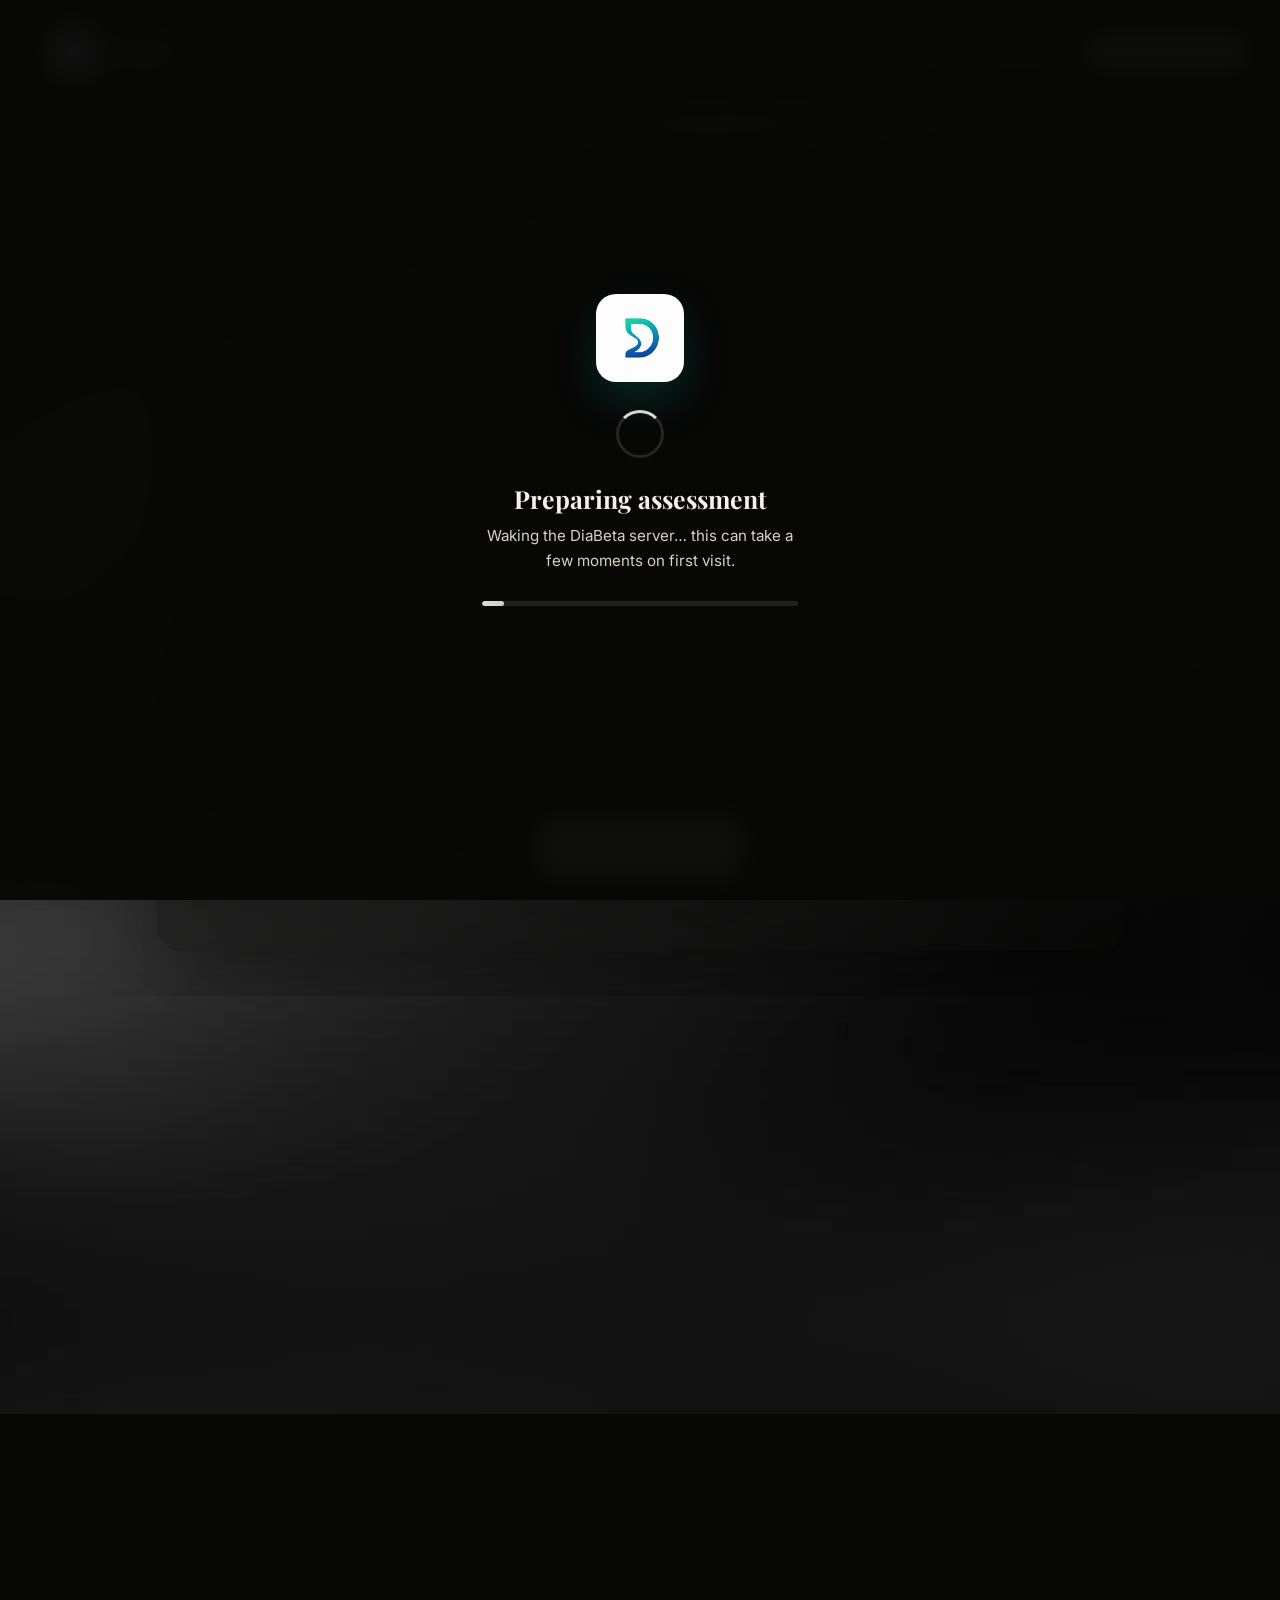
==== commit 10c2d6fb: "Fix frontend navigation links" ====
--- a/frontend/index.html
+++ b/frontend/index.html
@@ -1481,6 +1481,6 @@
             );
 
     </script>
-
+    <script src="app.js"></script>
 </body>
 </html>
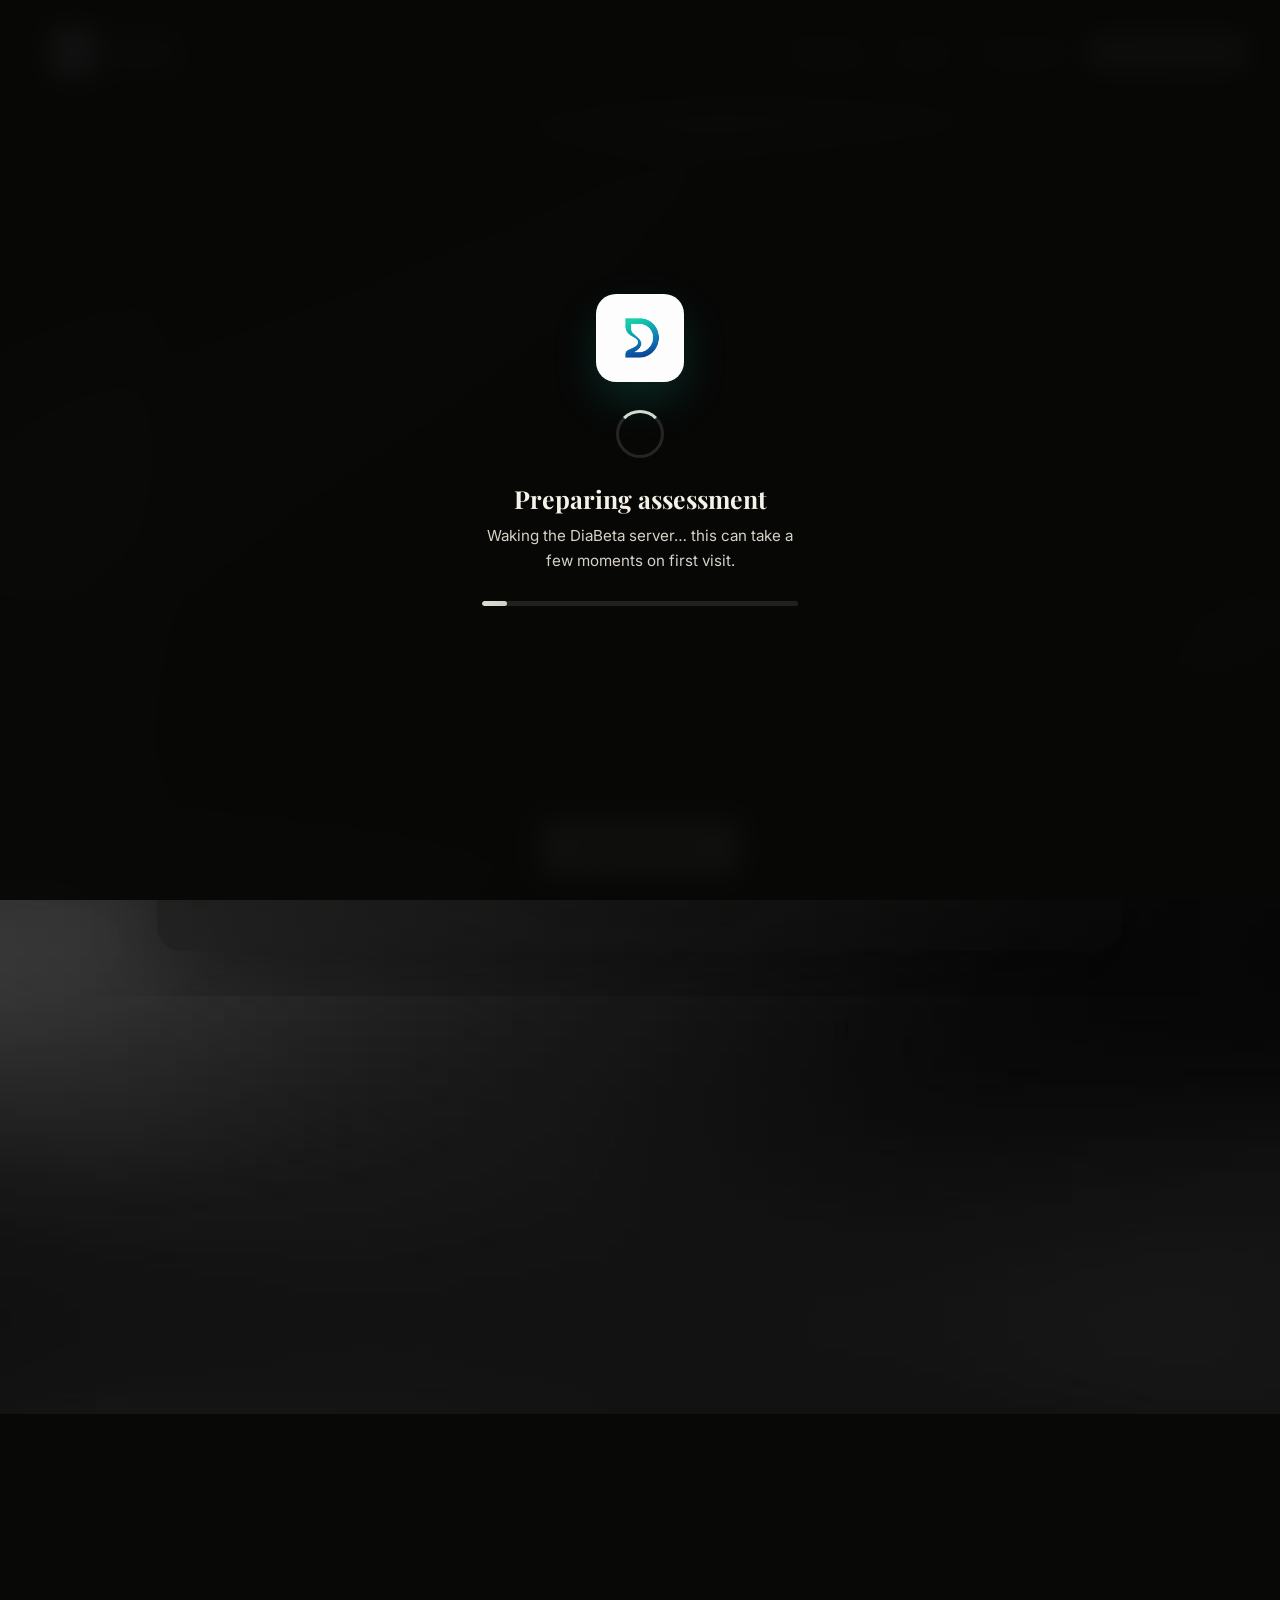
==== commit b05f9ad7: "index" ====
--- a/frontend/index.html
+++ b/frontend/index.html
@@ -3,11 +3,21 @@
 <head>
     <meta charset="UTF-8">
     <meta name="viewport" content="width=device-width, initial-scale=1.0">
+
     <title>DiaBeta</title>
-    <link href="https://fonts.googleapis.com/css2?family=Inter:wght@300;400;600;700;800&family=Playfair+Display:wght@400;600;700;800;900&display=swap" rel="stylesheet">
+
+    <link
+        href="https://fonts.googleapis.com/css2?family=Inter:wght@300;400;600;700;800&family=Playfair+Display:wght@400;600;700;800;900&display=swap"
+        rel="stylesheet"
+    >
+
     <link rel="stylesheet" href="style.css">
 
     <style>
+        /* ============================================================
+           BMI CALCULATOR
+        ============================================================ */
+
         .bmi-calc-wrapper {
             margin-bottom: 4px;
         }
@@ -52,33 +62,149 @@
             color: #2a6f2a;
             font-size: 16px;
         }
+
+
+        /* ============================================================
+           START ASSESSMENT TRANSITION
+        ============================================================ */
+
+        .intro-stage {
+            opacity: 1;
+            transform: translateY(0);
+            visibility: visible;
+            transition:
+                opacity 0.55s ease,
+                transform 0.55s ease,
+                visibility 0.55s ease;
+        }
+
+        .assessment-section {
+            opacity: 0;
+            visibility: hidden;
+            transform: translateY(30px);
+            transition:
+                opacity 0.55s ease,
+                transform 0.55s ease,
+                visibility 0.55s ease;
+        }
+
+        /*
+         * Assessment is shown after Start Assessment is clicked.
+         */
+        body.assessment-ready .intro-stage {
+            opacity: 0;
+            transform: translateY(-30px);
+            visibility: hidden;
+            pointer-events: none;
+            position: absolute;
+            inset: 0;
+        }
+
+        body.assessment-ready .assessment-section {
+            opacity: 1;
+            visibility: visible;
+            transform: translateY(0);
+        }
+
+        /*
+         * Prevent the page from jumping when the intro disappears.
+         */
+        body.home-page:not(.assessment-ready) {
+            overflow-x: hidden;
+        }
+
+        body.home-page.assessment-ready {
+            overflow-x: hidden;
+        }
+
+        /*
+         * Keep the assessment positioned at the top when opened.
+         */
+        body.assessment-ready .site-shell {
+            min-height: 100vh;
+        }
+
+        /*
+         * Slightly delay the assessment content for a smoother reveal.
+         */
+        body.assessment-ready .assessment-header,
+        body.assessment-ready .drawer-overlay,
+        body.assessment-ready .side-drawer {
+            animation: assessmentFadeIn 0.45s ease forwards;
+        }
+
+        @keyframes assessmentFadeIn {
+            from {
+                opacity: 0;
+            }
+
+            to {
+                opacity: 1;
+            }
+        }
+
+        /*
+         * Make the Start Assessment button feel clickable.
+         */
+        .intro-cta {
+            cursor: pointer;
+            transition:
+                transform 0.2s ease,
+                opacity 0.2s ease;
+        }
+
+        .intro-cta:hover {
+            transform: translateY(-2px);
+        }
+
+        .intro-cta:active {
+            transform: translateY(0);
+        }
+
+        .intro-cta:focus-visible {
+            outline: 3px solid rgba(241, 149, 5, 0.35);
+            outline-offset: 4px;
+        }
     </style>
 </head>
 
+
 <body class="home-page">
 
-    <!-- Cold-start loading overlay -->
-    <div id="coldStartOverlay"
-         class="cold-start-overlay"
-         aria-live="polite"
-         aria-busy="true">
+    <!-- ============================================================
+         COLD START LOADING OVERLAY
+    ============================================================ -->
+
+    <div
+        id="coldStartOverlay"
+        class="cold-start-overlay"
+        aria-live="polite"
+        aria-busy="true"
+    >
 
         <div class="cold-start-content">
-            <img class="cold-start-logo"
-                 src="diabeta-logo.png"
-                 alt="DiaBeta">
+
+            <img
+                class="cold-start-logo"
+                src="diabeta-logo.png"
+                alt="DiaBeta"
+            >
 
             <div class="cold-start-spinner"></div>
 
-            <h2 id="coldStartTitle">Preparing assessment</h2>
+            <h2 id="coldStartTitle">
+                Preparing assessment
+            </h2>
 
             <p id="coldStartMessage">
                 Connecting to DiaBeta…
             </p>
 
             <div class="cold-start-progress">
-                <div class="cold-start-progress-fill"
-                     id="coldStartProgress"></div>
+                <div
+                    class="cold-start-progress-fill"
+                    id="coldStartProgress"
+                ></div>
             </div>
 
             <button
@@ -92,114 +218,181 @@
                     border-radius:8px;
                     cursor:pointer;
                     font-weight:600;
-                ">
+                "
+            >
                 Continue to DiaBeta
             </button>
+
         </div>
+
     </div>
 
 
+    <!-- ============================================================
+         MAIN APPLICATION
+    ============================================================ -->
+
     <main class="site-shell">
 
-        <section class="intro-stage animated-welcome"
-                 id="introStage"
-                 aria-label="Clinical Diabetes Risk Assessment">
+
+        <!-- ========================================================
+             INTRO / WELCOME SCREEN
+        ======================================================== -->
+
+        <section
+            class="intro-stage animated-welcome"
+            id="introStage"
+            aria-label="Clinical Diabetes Risk Assessment"
+        >
 
             <div class="intro-panel intro-panel-brand">
-                <img class="brand-logo"
-                     src="diabeta-logo.png"
-                     alt="DiaBeta logo">
-
-                <p class="welcome-line">DiaBeta</p>
-
-                <h1>DiaBeta</h1>
+
+                <img
+                    class="brand-logo"
+                    src="diabeta-logo.png"
+                    alt="DiaBeta logo"
+                >
+
+                <p class="welcome-line">
+                    DiaBeta
+                </p>
+
+                <h1>
+                    DiaBeta
+                </h1>
+
             </div>
 
+
             <div class="intro-panel intro-panel-headline">
+
                 <p>
                     Designed to assist healthcare professionals in evaluating
                     a patient's risk of diabetes using clinical parameters
                     and machine learning.
                 </p>
+
             </div>
 
+
             <div class="intro-panel intro-panel-copy">
+
                 <p>
                     This tool supports clinician decision-making with clear
                     input structure and evidence-based lab thresholds.
                 </p>
+
             </div>
 
-            <button class="intro-cta"
-                    type="button"
-                    id="startAssessment">
+
+            <button
+                class="intro-cta"
+                type="button"
+                id="startAssessment"
+            >
                 Start assessment
             </button>
 
         </section>
 
 
+        <!-- ========================================================
+             ASSESSMENT HEADER
+        ======================================================== -->
+
         <div class="assessment-header">
 
-            <a class="brand-mark"
-               href="/"
-               aria-label="DiaBeta home">
-
-                <img src="diabeta-logo.png"
-                     alt="DiaBeta logo">
-
-                <span>DiaBeta</span>
+            <a
+                class="brand-mark"
+                href="/"
+                aria-label="DiaBeta home"
+            >
+
+                <img
+                    src="diabeta-logo.png"
+                    alt="DiaBeta logo"
+                >
+
+                <span>
+                    DiaBeta
+                </span>
 
             </a>
 
-            <button class="nav-toggle"
-                    type="button"
-                    aria-label="Open navigation menu"
-                    aria-expanded="false"
-                    data-drawer-toggle>
-
-                <svg width="24"
-                     height="24"
-                     viewBox="0 0 24 24"
-                     aria-hidden="true"
-                     focusable="false">
-
-                    <rect x="3"
-                          y="3"
-                          width="7"
-                          height="7"
-                          rx="2" />
-
-                    <rect x="14"
-                          y="3"
-                          width="7"
-                          height="7"
-                          rx="2" />
-
-                    <rect x="3"
-                          y="14"
-                          width="7"
-                          height="7"
-                          rx="2" />
-
-                    <rect x="14"
-                          y="14"
-                          width="7"
-                          height="7"
-                          rx="2" />
+
+            <!-- MOBILE MENU -->
+
+            <button
+                class="nav-toggle"
+                type="button"
+                aria-label="Open navigation menu"
+                aria-expanded="false"
+                data-drawer-toggle
+            >
+
+                <svg
+                    width="24"
+                    height="24"
+                    viewBox="0 0 24 24"
+                    aria-hidden="true"
+                    focusable="false"
+                >
+
+                    <rect
+                        x="3"
+                        y="3"
+                        width="7"
+                        height="7"
+                        rx="2"
+                    />
+
+                    <rect
+                        x="14"
+                        y="3"
+                        width="7"
+                        height="7"
+                        rx="2"
+                    />
+
+                    <rect
+                        x="3"
+                        y="14"
+                        width="7"
+                        height="7"
+                        rx="2"
+                    />
+
+                    <rect
+                        x="14"
+                        y="14"
+                        width="7"
+                        height="7"
+                        rx="2"
+                    />
 
                 </svg>
+
             </button>
 
 
-            <nav class="top-nav"
-                 aria-label="Main navigation">
-
-                <a href="records.html">Records</a>
-
-                <a href="about.html">About</a>
-
-                <a href="about_me.html">About Me</a>
+            <!-- DESKTOP NAVIGATION -->
+
+            <nav
+                class="top-nav"
+                aria-label="Main navigation"
+            >
+
+                <a href="records.html">
+                    Records
+                </a>
+
+                <a href="about.html">
+                    About
+                </a>
+
+                <a href="about_me.html">
+                    About Me
+                </a>
 
                 <span class="assessment-pill">
                     Private assessment
@@ -210,29 +403,47 @@
         </div>
 
 
-        <div class="drawer-overlay"
-             aria-hidden="true">
-        </div>
-
-
-        <aside class="side-drawer"
-               aria-hidden="true">
-
-            <button class="drawer-close"
-                    type="button"
-                    aria-label="Close navigation menu"
-                    data-drawer-close>
+        <!-- ========================================================
+             MOBILE DRAWER
+        ======================================================== -->
+
+        <div
+            class="drawer-overlay"
+            aria-hidden="true"
+        ></div>
+
+
+        <aside
+            class="side-drawer"
+            aria-hidden="true"
+        >
+
+            <button
+                class="drawer-close"
+                type="button"
+                aria-label="Close navigation menu"
+                data-drawer-close
+            >
                 &times;
             </button>
 
-            <nav class="drawer-nav"
-                 aria-label="Mobile navigation">
-
-                <a href="records.html">Records</a>
-
-                <a href="about.html">About</a>
-
-                <a href="about_me.html">About Me</a>
+
+            <nav
+                class="drawer-nav"
+                aria-label="Mobile navigation"
+            >
+
+                <a href="records.html">
+                    Records
+                </a>
+
+                <a href="about.html">
+                    About
+                </a>
+
+                <a href="about_me.html">
+                    About Me
+                </a>
 
                 <span class="assessment-pill">
                     Private assessment
@@ -243,26 +454,47 @@
         </aside>
 
 
-        <section class="assessment-section"
-                 id="assessmentSection"
-                 aria-label="Diabetes risk assessment">
-
-            <section class="app-hero home-bar"
-                     aria-label="Clinical Diabetes Risk Assessment overview">
+        <!-- ========================================================
+             ASSESSMENT SECTION
+        ======================================================== -->
+
+        <section
+            class="assessment-section"
+            id="assessmentSection"
+            aria-label="Diabetes risk assessment"
+        >
+
+
+            <!-- ====================================================
+                 HERO
+            ==================================================== -->
+
+            <section
+                class="app-hero home-bar"
+                aria-label="Clinical Diabetes Risk Assessment overview"
+            >
 
                 <div class="hero-copy">
 
                     <div class="hero-brand-lockup">
 
-                        <img class="brand-logo"
-                             src="diabeta-logo.png"
-                             alt="DiaBeta logo">
-
-                        <span>DiaBeta</span>
+                        <img
+                            class="brand-logo"
+                            src="diabeta-logo.png"
+                            alt="DiaBeta logo"
+                        >
+
+                        <span>
+                            DiaBeta
+                        </span>
 
                     </div>
 
-                    <h1>DiaBeta</h1>
+
+                    <h1>
+                        DiaBeta
+                    </h1>
+
 
                     <p>
                         Clinical Diabetes Risk Assessment powered by
@@ -322,11 +554,15 @@
                 </div>
 
 
-                <div class="hero-image-panel"
-                     aria-hidden="true">
-
-                    <img src="health-background.jpg"
-                         alt="">
+                <div
+                    class="hero-image-panel"
+                    aria-hidden="true"
+                >
+
+                    <img
+                        src="health-background.jpg"
+                        alt=""
+                    >
 
                     <div class="hero-overlay-card">
 
@@ -350,10 +586,19 @@
             </section>
 
 
+            <!-- ====================================================
+                 ASSESSMENT FORM AREA
+            ==================================================== -->
+
             <div class="assessment-layout">
 
-                <aside class="assessment-summary"
-                       aria-label="Assessment summary">
+
+                <!-- SUMMARY -->
+
+                <aside
+                    class="assessment-summary"
+                    aria-label="Assessment summary"
+                >
 
                     <p class="eyebrow">
                         Clinical assessment
@@ -374,7 +619,9 @@
 
                         <div>
 
-                            <strong>7</strong>
+                            <strong>
+                                7
+                            </strong>
 
                             <span>
                                 inputs
@@ -385,7 +632,9 @@
 
                         <div>
 
-                            <strong>1</strong>
+                            <strong>
+                                1
+                            </strong>
 
                             <span>
                                 result
@@ -398,10 +647,17 @@
                 </aside>
 
 
-                <form class="assessment-form"
-                      id="assessmentForm">
+                <!-- FORM -->
+
+                <form
+                    class="assessment-form"
+                    id="assessmentForm"
+                >
 
                     <div class="form-grid">
+
+
+                        <!-- PATIENT NAME -->
 
                         <label class="field">
 
@@ -413,10 +669,13 @@
                                 type="text"
                                 name="patient_name"
                                 placeholder="Full name"
-                                required>
+                                required
+                            >
 
                         </label>
 
+
+                        <!-- PATIENT ADDRESS -->
 
                         <label class="field">
 
@@ -428,10 +687,13 @@
                                 type="text"
                                 name="patient_address"
                                 placeholder="Home address"
-                                required>
+                                required
+                            >
 
                         </label>
 
+
+                        <!-- AGE -->
 
                         <label class="field">
 
@@ -445,10 +707,13 @@
                                 min="1"
                                 max="120"
                                 placeholder="45"
-                                required>
+                                required
+                            >
 
                         </label>
 
+
+                        <!-- SEX -->
 
                         <label class="field">
 
@@ -458,12 +723,14 @@
 
                             <select
                                 name="sex"
-                                required>
+                                required
+                            >
 
                                 <option
                                     value=""
                                     disabled
-                                    selected>
+                                    selected
+                                >
                                     Select sex
                                 </option>
 
@@ -480,46 +747,52 @@
                         </label>
 
 
+                        <!-- BMI CALCULATOR -->
+
                         <div class="field field-wide bmi-calc-wrapper">
 
                             <button
                                 type="button"
                                 id="bmiToggleBtn"
-                                class="bmi-toggle-btn">
-
+                                class="bmi-toggle-btn"
+                            >
                                 BMI Calculator
                                 (optional helper)
-
                             </button>
 
 
                             <div
                                 id="bmiPanel"
                                 class="bmi-panel"
-                                style="display:none;">
+                                style="display:none;"
+                            >
 
                                 <div class="bmi-inputs">
 
                                     <label>
+
                                         Weight (kg):
 
                                         <input
                                             type="number"
                                             id="bmiWeightKg"
                                             step="0.1"
-                                            min="0">
+                                            min="0"
+                                        >
 
                                     </label>
 
 
                                     <label>
+
                                         Height (cm):
 
                                         <input
                                             type="number"
                                             id="bmiHeightCm"
                                             step="0.1"
-                                            min="0">
+                                            min="0"
+                                        >
 
                                     </label>
 
@@ -528,20 +801,22 @@
 
                                 <button
                                     type="button"
-                                    id="bmiComputeBtn">
-
+                                    id="bmiComputeBtn"
+                                >
                                     Calculate
-
                                 </button>
 
 
-                                <div id="bmiResultPreview">
-                                </div>
+                                <div
+                                    id="bmiResultPreview"
+                                ></div>
 
                             </div>
 
                         </div>
 
+
+                        <!-- BMI -->
 
                         <label class="field">
 
@@ -558,10 +833,13 @@
                                 name="bmi"
                                 min="1"
                                 placeholder="27.5"
-                                required>
+                                required
+                            >
 
                         </label>
 
+
+                        <!-- WAIST -->
 
                         <label class="field">
 
@@ -575,7 +853,8 @@
                                 name="waist_circumference_cm"
                                 min="1"
                                 placeholder="92.0"
-                                required>
+                                required
+                            >
 
                             <small>
                                 Measured in centimeters
@@ -583,6 +862,8 @@
 
                         </label>
 
+
+                        <!-- HBA1C -->
 
                         <label class="field">
 
@@ -599,7 +880,8 @@
                                 name="hba1c"
                                 min="1"
                                 placeholder="5.6"
-                                required>
+                                required
+                            >
 
                             <small>
                                 Percent
@@ -607,6 +889,8 @@
 
                         </label>
 
+
+                        <!-- FASTING GLUCOSE -->
 
                         <label class="field">
 
@@ -623,7 +907,8 @@
                                 name="fasting_glucose_mgdl"
                                 min="1"
                                 placeholder="96"
-                                required>
+                                required
+                            >
 
                             <small>
                                 mg/dL
@@ -632,6 +917,8 @@
                         </label>
 
 
+                        <!-- RACE -->
+
                         <label class="field field-wide">
 
                             <span>
@@ -641,12 +928,14 @@
                             <select
                                 name="race_ethnicity"
                                 id="raceSelect"
-                                required>
+                                required
+                            >
 
                                 <option
                                     value=""
                                     disabled
-                                    selected>
+                                    selected
+                                >
                                     Select race or ethnicity
                                 </option>
 
@@ -656,14 +945,15 @@
 
                     </div>
 
+
+                    <!-- SUBMIT -->
 
                     <button
                         class="primary-action"
                         type="submit"
-                        id="submitBtn">
-
+                        id="submitBtn"
+                    >
                         Estimate risk
-
                     </button>
 
 
@@ -673,8 +963,8 @@
                             color:#d64554;
                             margin-top:12px;
                             display:none;
-                        ">
-                    </p>
+                        "
+                    ></p>
 
                 </form>
 
@@ -685,19 +975,23 @@
     </main>
 
 
+    <!-- ============================================================
+         JAVASCRIPT
+    ============================================================ -->
+
     <script>
 
-        // ============================================================
-        // CONFIGURATION
-        // ============================================================
+        /* ============================================================
+           BACKEND CONFIGURATION
+        ============================================================ */
 
         const BACKEND_URL =
             "https://diabeta-2.onrender.com";
 
 
-        // ============================================================
-        // COLD START / BACKEND CONNECTION
-        // ============================================================
+        /* ============================================================
+           COLD START / BACKEND CONNECTION
+        ============================================================ */
 
         (function () {
 
@@ -728,10 +1022,6 @@
 
             let startTime = Date.now();
 
-
-            // --------------------------------------------------------
-            // Check whether backend is alive
-            // --------------------------------------------------------
 
             async function checkHealth() {
 
@@ -771,7 +1061,9 @@
 
                 } catch (error) {
 
-                    // Backend may simply be waking from sleep.
+                    console.log(
+                        "Waiting for backend..."
+                    );
 
                 }
 
@@ -779,10 +1071,6 @@
 
             }
 
-
-            // --------------------------------------------------------
-            // Remove overlay
-            // --------------------------------------------------------
 
             function hideOverlay() {
 
@@ -811,29 +1099,32 @@
             }
 
 
-            // --------------------------------------------------------
-            // Backend is ready
-            // --------------------------------------------------------
-
             function backendConnected() {
 
                 backendReady = true;
 
 
                 if (title) {
+
                     title.textContent =
                         "DiaBeta is ready";
+
                 }
 
 
                 if (message) {
+
                     message.textContent =
                         "Ready to perform your assessment.";
+
                 }
 
 
                 if (progress) {
-                    progress.style.width = "100%";
+
+                    progress.style.width =
+                        "100%";
+
                 }
 
 
@@ -849,21 +1140,21 @@
             }
 
 
-            // --------------------------------------------------------
-            // Backend is slow
-            // --------------------------------------------------------
-
             function backendSlow() {
 
                 if (title) {
+
                     title.textContent =
                         "Server is waking up";
+
                 }
 
 
                 if (message) {
+
                     message.textContent =
                         "The DiaBeta server is taking longer than usual to start. You can continue to the assessment.";
+
                 }
 
 
@@ -872,6 +1163,7 @@
                     continueBtn.style.display =
                         "inline-block";
 
+
                     continueBtn.onclick = () => {
 
                         hideOverlay();
@@ -884,10 +1176,6 @@
 
             }
 
-
-            // --------------------------------------------------------
-            // Progress indicator
-            // --------------------------------------------------------
 
             const progressTimer =
                 setInterval(() => {
@@ -911,17 +1199,11 @@
                     progress.style.width =
                         percentage + "%";
 
-
                 }, 300);
 
 
-            // --------------------------------------------------------
-            // Main backend waiter
-            // --------------------------------------------------------
-
             async function waitForBackend() {
 
-                // Check immediately
                 if (await checkHealth()) {
 
                     clearInterval(progressTimer);
@@ -968,13 +1250,8 @@
                 }
 
 
-                // ----------------------------------------------------
-                // Backend did not respond within timeout
-                // ----------------------------------------------------
-
                 clearInterval(progressTimer);
 
-
                 backendSlow();
 
             }
@@ -985,9 +1262,9 @@
         })();
 
 
-        // ============================================================
-        // LOAD RACE / ETHNICITY MAP
-        // ============================================================
+        /* ============================================================
+           LOAD RACE / ETHNICITY MAP
+        ============================================================ */
 
         async function loadRaceMap() {
 
@@ -1026,12 +1303,12 @@
                 }
 
 
-                // Prevent duplicate options
                 select.innerHTML = `
                     <option
                         value=""
                         disabled
-                        selected>
+                        selected
+                    >
                         Select race or ethnicity
                     </option>
                 `;
@@ -1073,9 +1350,13 @@
         }
 
 
-        // ============================================================
-        // INTRO / ASSESSMENT TOGGLE
-        // ============================================================
+        /* ============================================================
+           START ASSESSMENT
+           
+           IMPORTANT:
+           We no longer use scrollIntoView().
+           The intro simply transitions into the assessment.
+        ============================================================ */
 
         const startButton =
             document.getElementById(
@@ -1101,9 +1382,15 @@
             ).get("assessment") === "1";
 
 
-        function openAssessment(
-            shouldScroll = true
-        ) {
+        function openAssessment() {
+
+            if (!introStage ||
+                !assessmentSection) {
+
+                return;
+
+            }
+
 
             document.body.classList.add(
                 "assessment-ready"
@@ -1116,36 +1403,56 @@
             );
 
 
-            if (shouldScroll) {
-
-                assessmentSection.scrollIntoView(
-                    {
-                        behavior: "smooth",
-                        block: "start"
-                    }
-                );
-
-            }
-
-        }
-
+            assessmentSection.setAttribute(
+                "aria-hidden",
+                "false"
+            );
+
+
+            /*
+             * Put the page at the top naturally.
+             * No scrollIntoView(), so there is no awkward jump.
+             */
+            window.scrollTo({
+                top: 0,
+                behavior: "smooth"
+            });
+
+        }
+
+
+        /*
+         * If the user came through:
+         *
+         * index.html?assessment=1
+         *
+         * open the assessment directly.
+         */
 
         if (shouldOpenAssessment) {
 
-            openAssessment(false);
-
-        }
-
-
-        startButton.addEventListener(
-            "click",
-            () => openAssessment(true)
-        );
-
-
-        // ============================================================
-        // BMI CALCULATOR
-        // ============================================================
+            openAssessment();
+
+        }
+
+
+        /*
+         * Normal Start Assessment button.
+         */
+
+        if (startButton) {
+
+            startButton.addEventListener(
+                "click",
+                openAssessment
+            );
+
+        }
+
+
+        /* ============================================================
+           BMI CALCULATOR
+        ============================================================ */
 
         (function () {
 
@@ -1171,6 +1478,15 @@
                 document.getElementById(
                     "bmiResultPreview"
                 );
+
+
+            if (!toggleBtn ||
+                !panel ||
+                !computeBtn) {
+
+                return;
+
+            }
 
 
             toggleBtn.addEventListener(
@@ -1238,9 +1554,18 @@
                         `BMI: ${bmi} — enter this into the BMI field below`;
 
 
-                    document.querySelector(
-                        'input[name="bmi"]'
-                    ).value = bmi;
+                    const bmiInput =
+                        document.querySelector(
+                            'input[name="bmi"]'
+                        );
+
+
+                    if (bmiInput) {
+
+                        bmiInput.value =
+                            bmi;
+
+                    }
 
                 }
             );
@@ -1248,9 +1573,9 @@
         })();
 
 
-        // ============================================================
-        // FORM SUBMISSION
-        // ============================================================
+        /* ============================================================
+           FORM SUBMISSION
+        ============================================================ */
 
         document
             .getElementById("assessmentForm")
@@ -1277,7 +1602,8 @@
                         "none";
 
 
-                    btn.disabled = true;
+                    btn.disabled =
+                        true;
 
 
                     btn.textContent =
@@ -1383,7 +1709,10 @@
                             await response.json();
 
 
-                        // Store result
+                        /* ============================================
+                           STORE LAST RESULT
+                        ============================================ */
+
                         const fullResult = {
 
                             id:
@@ -1418,7 +1747,10 @@
                         );
 
 
-                        // Save to records
+                        /* ============================================
+                           SAVE RECORD
+                        ============================================ */
+
                         try {
 
                             const records =
@@ -1444,8 +1776,18 @@
                                 )
                             );
 
-                        } catch (_) {}
-
+                        } catch (_) {
+
+                            console.warn(
+                                "Unable to save record locally."
+                            );
+
+                        }
+
+
+                        /* ============================================
+                           RESULT PAGE
+                        ============================================ */
 
                         window.location.href =
                             "result.html";
@@ -1481,6 +1823,13 @@
             );
 
     </script>
+
+
+    <!-- ============================================================
+         GLOBAL APP JAVASCRIPT
+    ============================================================ -->
+
     <script src="app.js"></script>
+
 </body>
 </html>
--- a/frontend/style.css
+++ b/frontend/style.css
@@ -1,22 +1,35 @@
+/* =========================================================
+   DIABETA — GLOBAL STYLES
+   ========================================================= */
+
 :root {
-    --ink: #080807; /* Monolog dark */
+    --ink: #080807;
     --muted: #464542;
     --line: #cfcfc9;
-    --paper: #DDDDD5; /* Monolog light */
+    --paper: #DDDDD5;
     --mist: #f6f6f4;
     --accent: #080807;
-    --accent-soft: rgba(8,8,7,0.06);
+    --accent-soft: rgba(8, 8, 7, 0.06);
     --navy: #080807;
+
     --success: #0e4f3e;
     --caution: #b06a2a;
     --danger: #8b2f2f;
+
     --coral: #d64554;
     --green: #0e4f3e;
     --blue: #1767b3;
     --teal: #0e5b3f;
-    --shadow: 0 22px 64px rgba(8,8,7,0.08);
-    --header-h: 96px; /* fallback default, JS overrides this with the real header height */
-}
+
+    --shadow: 0 22px 64px rgba(8, 8, 7, 0.08);
+
+    --header-h: 96px;
+}
+
+
+/* =========================================================
+   RESET
+   ========================================================= */
 
 * {
     box-sizing: border-box;
@@ -31,10 +44,30 @@
 body {
     min-height: 100vh;
     color: var(--ink);
-    font-family: 'Inter', 'Playfair Display', "Segoe UI", Arial, sans-serif;
-    background: #080807 url('background.jpg') center center / cover fixed no-repeat;
+    font-family: "Inter", "Segoe UI", Arial, sans-serif;
+
+    background:
+        #080807
+        url("background.jpg")
+        center center / cover fixed no-repeat;
+
     overflow-x: hidden;
 }
+
+button,
+input,
+select {
+    font: inherit;
+}
+
+a {
+    color: inherit;
+}
+
+
+/* =========================================================
+   GLOBAL SHELL
+   ========================================================= */
 
 .site-shell,
 .result-shell,
@@ -44,9 +77,29 @@
     padding-top: var(--header-h);
 }
 
-/* Typographic system inspired by modern editorial layouts */
-h1, h2, h3, .brand-mark span, .hero-copy h1, .intro-panel-headline p {
-    font-family: 'Playfair Display', 'Inter', serif;
+.result-shell,
+.page-shell {
+    padding-bottom: 64px;
+}
+
+.assessment-section,
+.result-shell,
+.page-shell {
+    margin-top: 0;
+}
+
+
+/* =========================================================
+   TYPOGRAPHY
+   ========================================================= */
+
+h1,
+h2,
+h3,
+.brand-mark span,
+.hero-copy h1,
+.intro-panel-headline p {
+    font-family: "Playfair Display", "Inter", serif;
 }
 
 .intro-panel h1,
@@ -55,80 +108,73 @@
     letter-spacing: -0.6px;
 }
 
-/* Larger, dramatic hero heading */
 .hero-copy h1 {
     font-size: clamp(2.8rem, 6vw, 5.2rem);
     line-height: 0.98;
 }
 
-.intro-panel-headline p {
-    font-size: clamp(1.15rem, 2.4vw, 1.6rem);
-    font-weight: 600;
-}
-
-button,
-input,
-select {
-    font: inherit;
-}
-
-a {
-    color: inherit;
-}
-
-.site-shell,
-.result-shell,
-.page-shell {
-    width: min(1120px, calc(100% - 32px));
-    margin: 0 auto;
-    padding-top: var(--header-h);
-}
-
-.result-shell,
-.page-shell {
-    padding-bottom: 64px;
-}
-
-.assessment-section,
-.result-shell,
-.page-shell {
-    margin-top: 0;
-}
+
+/* =========================================================
+   INTRO / LANDING SCREEN
+   ========================================================= */
 
 .intro-stage {
     position: relative;
+
     display: grid;
     min-height: 100vh;
     place-items: center;
+
     overflow: hidden;
+
     text-align: center;
     padding: 32px 0;
 }
 
 .intro-stage::before {
     content: "";
+
     position: absolute;
     inset: 5vh 6vw;
+
     border-radius: 24px;
-    background: linear-gradient(180deg, rgba(8, 8, 7, 0.72), rgba(8, 8, 7, 0.35));
+
+    background:
+        linear-gradient(
+            180deg,
+            rgba(8, 8, 7, 0.72),
+            rgba(8, 8, 7, 0.35)
+        );
+
     box-shadow: 0 30px 90px rgba(0, 0, 0, 0.38);
 }
 
 .intro-panel {
     position: absolute;
+
     display: grid;
     max-width: 700px;
     width: min(92vw, 700px);
+
     place-items: center;
     gap: 16px;
+
     padding: 26px 30px;
+
     opacity: 0;
+
     transform: translateY(26px) scale(0.96);
+
     animation: stageMessage 3.4s ease both;
+
     overflow-wrap: anywhere;
+
     background: rgba(8, 8, 7, 0.76);
+
     border: 1px solid rgba(255, 255, 255, 0.18);
+
     box-shadow: 0 32px 90px rgba(0, 0, 0, 0.32);
+
     color: #ffffff;
 }
 
@@ -147,65 +193,100 @@
 .brand-logo {
     width: clamp(112px, 18vw, 178px);
     aspect-ratio: 1;
+
     object-fit: contain;
+
     border-radius: 24px;
+
     box-shadow: 0 18px 44px rgba(17, 184, 162, 0.2);
 }
 
 .welcome-line,
 .eyebrow {
     color: #d7d3ca;
+
     font-size: 0.78rem;
     font-weight: 800;
+
     letter-spacing: 0;
     text-transform: uppercase;
 }
 
 .intro-panel h1 {
     color: #f7f2e9;
+
     font-size: clamp(2rem, 6vw, 4rem);
     font-weight: 750;
+
     line-height: 1.02;
 }
 
 .intro-panel-headline p {
     max-width: 100%;
+
     color: #e6dfd3;
+
     font-size: clamp(1.35rem, 3vw, 2.2rem);
     font-weight: 700;
+
     line-height: 1.12;
 }
 
 .intro-panel-copy p {
     max-width: 100%;
+
     color: #d7d1c7;
+
     font-size: clamp(0.9rem, 1.9vw, 1.05rem);
     font-weight: 500;
+
     line-height: 1.75;
 }
+
+
+/* =========================================================
+   BUTTONS
+   ========================================================= */
 
 .intro-cta,
 .primary-action,
-.secondary-action {
+.secondary-action,
+.primary-link {
     border: 0;
     border-radius: 8px;
+
     cursor: pointer;
+
     font-weight: 800;
     text-decoration: none;
-    transition: transform 0.2s ease, box-shadow 0.2s ease, background 0.2s ease;
+
+    transition:
+        transform 0.2s ease,
+        box-shadow 0.2s ease,
+        background 0.2s ease;
 }
 
 .intro-cta {
     position: relative;
+
     z-index: 2;
+
     align-self: end;
+
     margin-bottom: clamp(48px, 10vh, 90px);
+
     padding: 16px 28px;
+
     color: #080807;
+
     background: #DDDDD5;
+
     box-shadow: 0 16px 38px rgba(0, 0, 0, 0.18);
+
     opacity: 0;
+
     transform: translateY(24px);
+
     animation: showCta 0.8s ease 11.1s forwards;
 }
 
@@ -215,12 +296,24 @@
     transform: translateY(-2px);
 }
 
+
+/* =========================================================
+   APP HERO
+   ========================================================= */
+
 .app-hero {
-    grid-template-columns: minmax(0, 1.1fr) minmax(300px, 0.9fr);
+    grid-template-columns:
+        minmax(0, 1.1fr)
+        minmax(300px, 0.9fr);
+
     gap: 32px;
+
     min-height: calc(100vh - 42px);
+
     padding: clamp(28px, 5vw, 56px) 0;
+
     place-items: stretch;
+
     text-align: left;
 }
 
@@ -230,125 +323,35 @@
 
 .hero-copy {
     display: grid;
+
     gap: 18px;
+
     align-content: center;
+
     height: 100%;
     min-height: 520px;
+
     padding: clamp(28px, 5vw, 56px);
+
     border: 1px solid rgba(255, 255, 255, 0.16);
+
     border-radius: 24px;
-    background: rgba(8, 8, 7, 0.72);
+
+    background: rgba(255, 255, 255, 0.06);
+
     box-shadow: 0 24px 64px rgba(0, 0, 0, 0.24);
 }
 
 .hero-brand-lockup {
     display: flex;
     align-items: center;
+
     gap: 14px;
+
     color: #ffffff;
+
     font-size: 1.25rem;
     font-weight: 850;
-}
-
-.hero-highlights {
-    display: grid;
-    gap: 18px;
-}
-
-.hero-highlight-card {
-    max-width: 520px;
-    padding: 24px;
-    border-radius: 22px;
-    background: rgba(255, 255, 255, 0.08);
-    border: 1px solid rgba(255, 255, 255, 0.12);
-    box-shadow: inset 0 0 0 1px rgba(255, 255, 255, 0.02);
-}
-
-.hero-highlight-card h3 {
-    margin-top: 10px;
-    font-size: clamp(1.35rem, 2.7vw, 1.8rem);
-    line-height: 1.25;
-    color: #ffffff;
-}
-
-.hero-note-list {
-    display: grid;
-    gap: 14px;
-}
-
-.hero-note {
-    padding: 18px 20px;
-    border-radius: 18px;
-    background: rgba(255, 255, 255, 0.08);
-    border: 1px solid rgba(255, 255, 255, 0.10);
-}
-
-.hero-note strong {
-    display: block;
-    margin-bottom: 6px;
-    color: #ffffff;
-}
-
-.hero-note p {
-    color: #dfe5ea;
-    font-size: 0.95rem;
-    line-height: 1.6;
-}
-
-.hero-image-panel {
-    position: relative;
-    height: 100%;
-    min-height: 520px;
-    overflow: hidden;
-    border-radius: 24px;
-    border: 1px solid rgba(255, 255, 255, 0.18);
-    background: rgba(8, 8, 7, 0.26);
-    box-shadow: 0 22px 64px rgba(0, 0, 0, 0.24);
-}
-
-.hero-image-panel::after {
-    content: "";
-    position: absolute;
-    inset: 0;
-    background: linear-gradient(180deg, rgba(8, 8, 7, 0.04), rgba(8, 8, 7, 0.5));
-}
-
-.hero-overlay-card {
-    position: absolute;
-    right: 24px;
-    bottom: 24px;
-    z-index: 1;
-    width: min(320px, 88%);
-    padding: 24px 22px;
-    border-radius: 24px;
-    background: rgba(255, 255, 255, 0.92);
-    border: 1px solid rgba(8, 8, 7, 0.08);
-    box-shadow: 0 24px 48px rgba(8, 8, 7, 0.18);
-}
-
-.hero-overlay-card .eyebrow {
-    color: #5a6b7a;
-    margin-bottom: 10px;
-}
-
-.hero-score {
-    display: inline-flex;
-    align-items: baseline;
-    gap: 6px;
-    color: var(--ink);
-    font-size: clamp(2.4rem, 5vw, 3.4rem);
-    font-weight: 900;
-}
-
-.hero-score span {
-    font-size: 1.1rem;
-    color: #5d6b7b;
-}
-
-.hero-overlay-card p {
-    margin-top: 10px;
-    color: #5a6b7a;
-    line-height: 1.65;
 }
 
 .hero-brand-lockup .brand-logo {
@@ -359,87 +362,274 @@
 
 .hero-copy h1 {
     max-width: 660px;
+
     color: #ffffff;
+
     font-size: clamp(2.4rem, 5vw, 4.4rem);
     font-weight: 760;
+
     line-height: 1.02;
 }
 
 .hero-copy > p:not(.welcome-line) {
     max-width: 620px;
+
     color: #f3efe6;
+
     font-size: clamp(1rem, 1.3vw, 1.16rem);
+
     line-height: 1.7;
 }
 
-.app-hero .intro-cta {
-    align-self: start;
-    justify-self: start;
-    margin: 8px 0 0;
-    opacity: 1;
-    transform: none;
-    animation: none;
-    background: #005eb8;
-    box-shadow: 0 10px 24px rgba(0, 94, 184, 0.18);
+.hero-highlights {
+    display: grid;
+    gap: 18px;
+}
+
+.hero-highlight-card {
+    max-width: 520px;
+
+    padding: 24px;
+
+    border-radius: 22px;
+
+    background: rgba(255, 255, 255, 0.08);
+
+    border: 1px solid rgba(255, 255, 255, 0.12);
+
+    box-shadow:
+        inset 0 0 0 1px rgba(255, 255, 255, 0.02);
+}
+
+.hero-highlight-card h3 {
+    margin-top: 10px;
+
+    color: #ffffff;
+
+    font-size: clamp(1.35rem, 2.7vw, 1.8rem);
+
+    line-height: 1.25;
+}
+
+.hero-note-list {
+    display: grid;
+    gap: 14px;
+}
+
+.hero-note {
+    padding: 18px 20px;
+
+    border-radius: 18px;
+
+    background: rgba(255, 255, 255, 0.08);
+
+    border: 1px solid rgba(255, 255, 255, 0.10);
+}
+
+.hero-note strong {
+    display: block;
+
+    margin-bottom: 6px;
+
+    color: #ffffff;
+}
+
+.hero-note p {
+    color: #dfe5ea;
+
+    font-size: 0.95rem;
+
+    line-height: 1.6;
 }
 
 .hero-image-panel {
+    position: relative;
+
     height: 100%;
     min-height: 520px;
+
     overflow: hidden;
-    border-radius: 18px;
+
+    border-radius: 24px;
+
     border: 1px solid rgba(255, 255, 255, 0.18);
+
     background: rgba(8, 8, 7, 0.26);
+
     box-shadow: 0 22px 64px rgba(0, 0, 0, 0.24);
+}
+
+.hero-image-panel::after {
+    content: "";
+
+    position: absolute;
+    inset: 0;
+
+    background:
+        linear-gradient(
+            180deg,
+            rgba(8, 8, 7, 0.04),
+            rgba(8, 8, 7, 0.5)
+        );
 }
 
 .hero-image-panel img {
     width: 100%;
     height: 100%;
+
     object-fit: cover;
 }
+
+.hero-overlay-card {
+    position: absolute;
+
+    right: 24px;
+    bottom: 24px;
+
+    z-index: 1;
+
+    width: min(320px, 88%);
+
+    padding: 24px 22px;
+
+    border-radius: 24px;
+
+    background: rgba(255, 255, 255, 0.92);
+
+    border: 1px solid rgba(8, 8, 7, 0.08);
+
+    box-shadow: 0 24px 48px rgba(8, 8, 7, 0.18);
+}
+
+.hero-overlay-card .eyebrow {
+    color: #5a6b7a;
+    margin-bottom: 10px;
+}
+
+.hero-score {
+    display: inline-flex;
+
+    align-items: baseline;
+
+    gap: 6px;
+
+    color: var(--ink);
+
+    font-size: clamp(2.4rem, 5vw, 3.4rem);
+    font-weight: 900;
+}
+
+.hero-score span {
+    font-size: 1.1rem;
+    color: #5d6b7b;
+}
+
+.hero-overlay-card p {
+    margin-top: 10px;
+
+    color: #5a6b7a;
+
+    line-height: 1.65;
+}
+
+.app-hero .intro-cta {
+    align-self: start;
+
+    justify-self: start;
+
+    margin: 8px 0 0;
+
+    opacity: 1;
+
+    transform: none;
+
+    animation: none;
+
+    background: #005eb8;
+
+    box-shadow: 0 10px 24px rgba(0, 94, 184, 0.18);
+}
+
+
+/* =========================================================
+   ASSESSMENT SECTION
+   ========================================================= */
 
 .assessment-section {
     min-height: 100vh;
+
     padding: 32px 0 64px;
+
     opacity: 0;
+
     transform: translateY(30px);
+
     pointer-events: none;
-    transition: opacity 0.45s ease, transform 0.45s ease;
+
+    transition:
+        opacity 0.45s ease,
+        transform 0.45s ease;
 }
 
 .assessment-ready .assessment-section {
     opacity: 1;
+
     transform: translateY(0);
+
     pointer-events: auto;
 }
 
 .assessment-ready .intro-stage {
     min-height: 0;
+
     height: 0;
+
     opacity: 0;
+
     pointer-events: none;
 }
+
+
+/* =========================================================
+   HEADER / NAVIGATION
+   ========================================================= */
 
 .assessment-header,
 .result-header {
     position: fixed;
+
     top: 0;
     left: 0;
+
     width: 100%;
+
     z-index: 999;
+
     display: flex;
+
     align-items: center;
+
     justify-content: space-between;
+
     gap: 18px;
+
     flex-wrap: nowrap;
+
     margin: 0;
+
     padding: 16px clamp(16px, 3vw, 32px);
+
     min-height: var(--header-h);
+
     background: rgba(8, 8, 7, 0.94);
+
     backdrop-filter: saturate(180%) blur(22px);
-    border-bottom: 1px solid rgba(255, 255, 255, 0.08);
-    box-shadow: 0 18px 48px rgba(0, 0, 0, 0.20);
+
+    border-bottom:
+        1px solid rgba(255, 255, 255, 0.08);
+
+    box-shadow:
+        0 18px 48px rgba(0, 0, 0, 0.20);
 }
 
 .brand-mark,
@@ -447,101 +637,176 @@
     flex-shrink: 0;
 }
 
+.brand-mark {
+    display: inline-flex;
+
+    align-items: center;
+
+    gap: 12px;
+
+    color: #ffffff;
+
+    font-size: 1.15rem;
+    font-weight: 850;
+
+    text-decoration: none;
+
+    padding: 12px 18px;
+
+    border-radius: 999px;
+
+    background: rgba(255, 255, 255, 0.08);
+
+    border:
+        1px solid rgba(255, 255, 255, 0.12);
+}
+
+.brand-mark img {
+    width: 46px;
+    height: 46px;
+
+    object-fit: contain;
+
+    border-radius: 12px;
+
+    background: #ffffff;
+
+    box-shadow:
+        0 10px 24px rgba(17, 184, 162, 0.16);
+}
+
+.brand-mark span {
+    color: #ffffff !important;
+
+    font-weight: 900;
+    font-size: 1.05rem;
+}
+
 .top-nav {
     display: flex;
+
     align-items: center;
+
     justify-content: flex-end;
+
     gap: 10px;
 }
 
 .top-nav a {
     display: inline-flex;
+
     align-items: center;
+
     min-height: 44px;
-    padding: 10px 18px;
+
+    padding: 10px 16px;
+
     border-radius: 999px;
+
     color: #ffffff;
+
     font-size: 0.95rem;
     font-weight: 700;
+
     text-decoration: none;
-    transition: transform 0.16s ease, background 0.18s ease, box-shadow 0.18s ease;
+
+    transition:
+        background 0.18s ease,
+        color 0.18s ease,
+        transform 0.12s ease,
+        box-shadow 0.18s ease;
 }
 
 .top-nav a:hover,
 .top-nav a.active {
     background: rgba(255, 255, 255, 0.16);
+
     color: #ffffff;
-    box-shadow: 0 8px 28px rgba(255, 255, 255, 0.14);
+
+    box-shadow:
+        0 8px 28px rgba(255, 255, 255, 0.14);
+
     transform: translateY(-1px);
 }
 
-.brand-mark {
-    display: inline-flex;
-    align-items: center;
-    gap: 12px;
-    color: #ffffff;
-    font-size: 1.15rem;
-    font-weight: 850;
-    text-decoration: none;
-    padding: 12px 18px;
-    border-radius: 999px;
-    background: rgba(255, 255, 255, 0.08);
-    border: 1px solid rgba(255, 255, 255, 0.12);
-}
-
-.brand-mark span {
-    color: #ffffff !important;
-}
+
+/* =========================================================
+   HAMBURGER
+   ========================================================= */
 
 .nav-toggle {
     display: none;
+
     align-items: center;
     justify-content: center;
+
     width: 52px;
     height: 52px;
+
     border: none;
+
     border-radius: 18px;
+
     background: rgba(255, 255, 255, 0.08);
+
     color: #ffffff;
+
     cursor: pointer;
-    transition: transform 0.18s ease, background 0.18s ease;
+
+    transition:
+        transform 0.18s ease,
+        background 0.18s ease;
 }
 
 .nav-toggle:hover {
     background: rgba(255, 255, 255, 0.16);
+
     transform: translateY(-1px);
 }
 
-.nav-toggle svg {
-    width: 24px;
-    height: 24px;
-    fill: currentColor;
-}
-
-@media (max-width: 820px) {
-    .top-nav {
-        display: none;
-    }
-
-    .nav-toggle {
-        display: inline-flex;
-        margin-left: auto;
-    }
-}
+.nav-toggle span {
+    display: block;
+
+    width: 23px;
+    height: 2px;
+
+    margin: 4px 0;
+
+    border-radius: 999px;
+
+    background: #ffffff;
+}
+
+
+/* =========================================================
+   SIDE DRAWER
+   ========================================================= */
 
 .side-drawer {
     position: fixed;
+
     top: 0;
     right: -100%;
+
     width: min(360px, 88vw);
+
     height: 100vh;
+
     padding: 32px 24px;
+
     background: rgba(8, 8, 7, 0.98);
-    box-shadow: -20px 0 64px rgba(0, 0, 0, 0.32);
+
+    box-shadow:
+        -20px 0 64px rgba(0, 0, 0, 0.32);
+
     transition: right 0.32s ease;
+
     z-index: 1001;
+
     display: flex;
+
     flex-direction: column;
+
     gap: 24px;
 }
 
@@ -551,16 +816,23 @@
 
 .drawer-overlay {
     position: fixed;
+
     inset: 0;
+
     background: rgba(0, 0, 0, 0.42);
+
     opacity: 0;
+
     visibility: hidden;
+
     transition: opacity 0.28s ease;
+
     z-index: 1000;
 }
 
 .drawer-overlay.open {
     opacity: 1;
+
     visibility: visible;
 }
 
@@ -570,28 +842,42 @@
 
 .drawer-close {
     margin-left: auto;
+
     border: none;
+
     background: transparent;
+
     color: #ffffff;
+
     font-size: 1.75rem;
+
     line-height: 1;
+
     cursor: pointer;
 }
 
 .drawer-nav {
     display: flex;
+
     flex-direction: column;
+
     gap: 16px;
 }
 
 .drawer-nav a,
 .drawer-nav .assessment-pill {
     display: block;
+
     padding: 14px 16px;
+
     border-radius: 16px;
+
     text-decoration: none;
+
     color: #ffffff;
+
     background: rgba(255, 255, 255, 0.06);
+
     transition: background 0.22s ease;
 }
 
@@ -600,39 +886,36 @@
     background: rgba(255, 255, 255, 0.16);
 }
 
-.brand-mark {
-    display: inline-flex;
-    align-items: center;
-    gap: 12px;
-    color: #ffffff;
-    font-size: 1.15rem;
-    font-weight: 850;
-    text-decoration: none;
-}
-
-.brand-mark img {
-    width: 46px;
-    height: 46px;
-    object-fit: contain;
-    border-radius: 12px;
-    background: #ffffff;
-    box-shadow: 0 10px 24px rgba(17, 184, 162, 0.16);
-}
+
+/* =========================================================
+   ASSESSMENT FORM
+   ========================================================= */
 
 .assessment-pill {
     padding: 9px 13px;
-    border: 1px solid rgba(17, 184, 162, 0.28);
+
+    border:
+        1px solid rgba(17, 184, 162, 0.28);
+
     border-radius: 999px;
+
     color: var(--navy);
+
     background: rgba(255, 255, 255, 0.68);
+
     font-size: 0.86rem;
     font-weight: 750;
 }
 
 .assessment-layout {
     display: grid;
-    grid-template-columns: minmax(250px, 0.9fr) minmax(0, 1.55fr);
+
+    grid-template-columns:
+        minmax(250px, 0.9fr)
+        minmax(0, 1.55fr);
+
     gap: 24px;
+
     align-items: stretch;
 }
 
@@ -640,86 +923,109 @@
 .assessment-form,
 .result-card,
 .result-hero {
-    border: 1px solid #dce4ec;
-    border-radius: 18px;
-    background: #ffffff;
-    box-shadow: 0 18px 42px rgba(16, 33, 54, 0.08);
+    border:
+        1px solid rgba(8, 8, 7, 0.06);
+
+    border-radius: 24px;
+
+    background: rgba(255, 255, 255, 0.94);
+
+    box-shadow:
+        0 24px 64px rgba(8, 8, 7, 0.10);
 }
 
 .assessment-summary {
     padding: 36px;
-    background: linear-gradient(180deg, rgba(15,93,143,0.04), #ffffff 55%);
+
+    background:
+        linear-gradient(
+            180deg,
+            rgba(15, 93, 143, 0.04),
+            #ffffff 55%
+        );
 }
 
 .assessment-summary h2 {
     max-width: 360px;
+
     margin-top: 18px;
+
     color: var(--navy);
+
     font-size: clamp(2.1rem, 3.6vw, 3.2rem);
+
     line-height: 1.06;
 }
 
 .summary-copy {
     margin-top: 18px;
+
     color: #475967;
+
     font-size: 1rem;
+
     line-height: 1.75;
 }
 
 .summary-metrics {
     display: grid;
-    grid-template-columns: repeat(2, minmax(0, 1fr));
+
+    grid-template-columns:
+        repeat(2, minmax(0, 1fr));
+
     gap: 12px;
+
     margin-top: 30px;
 }
 
 .summary-metrics div {
     border-radius: 8px;
+
     padding: 18px;
+
     background: #eef8f8;
 }
 
 .summary-metrics strong,
 .risk-score span {
     display: block;
+
     color: var(--blue);
+
     font-size: 2.1rem;
+
     line-height: 1;
 }
 
 .summary-metrics span,
 .risk-score small {
     display: block;
+
     margin-top: 6px;
+
     color: var(--muted);
+
     font-weight: 700;
 }
 
 .assessment-form {
     padding: 32px;
+
     background: rgba(255, 255, 255, 0.96);
-    border-radius: 24px;
-    border: 1px solid rgba(255, 255, 255, 0.28);
-    box-shadow: 0 24px 64px rgba(8, 8, 7, 0.10);
-}
-
-.assessment-summary,
-.result-card,
-.result-hero {
-    border: 1px solid rgba(8, 8, 7, 0.06);
-    border-radius: 24px;
-    background: rgba(255, 255, 255, 0.94);
-    box-shadow: 0 24px 64px rgba(8, 8, 7, 0.10);
 }
 
 .form-grid {
     display: grid;
-    grid-template-columns: repeat(2, minmax(0, 1fr));
+
+    grid-template-columns:
+        repeat(2, minmax(0, 1fr));
+
     gap: 18px;
 }
 
 .field {
     display: grid;
+
     gap: 10px;
 }
 
@@ -729,27 +1035,43 @@
 
 .field span {
     color: var(--ink);
+
     font-size: 0.92rem;
+
     font-weight: 700;
+
     letter-spacing: 0.01em;
 }
 
 .field small {
     color: #63707b;
+
     font-size: 0.82rem;
 }
 
 input,
 select {
     width: 100%;
+
     min-height: 52px;
-    border: 1px solid rgba(16, 33, 54, 0.10);
+
+    border:
+        1px solid rgba(16, 33, 54, 0.10);
+
     border-radius: 16px;
+
     padding: 0 16px;
+
     color: var(--ink);
+
     background: #fbfcfd;
+
     outline: none;
-    transition: border 0.2s ease, box-shadow 0.2s ease, transform 0.2s ease;
+
+    transition:
+        border 0.2s ease,
+        box-shadow 0.2s ease,
+        transform 0.2s ease;
 }
 
 input:hover,
@@ -760,168 +1082,203 @@
 input:focus,
 select:focus {
     border-color: var(--teal);
-    box-shadow: 0 0 0 5px rgba(14, 91, 63, 0.16);
+
+    box-shadow:
+        0 0 0 5px rgba(14, 91, 63, 0.16);
 }
 
 .primary-action {
     width: 100%;
+
     margin-top: 32px;
+
     padding: 16px 24px;
+
     border-radius: 999px;
+
     letter-spacing: 0.7px;
-    background: linear-gradient(90deg, rgba(17, 184, 162, 0.95), rgba(8, 111, 209, 0.95));
-    box-shadow: 0 20px 44px rgba(17, 184, 162, 0.24);
+
+    background:
+        linear-gradient(
+            90deg,
+            rgba(17, 184, 162, 0.95),
+            rgba(8, 111, 209, 0.95)
+        );
+
+    box-shadow:
+        0 20px 44px rgba(17, 184, 162, 0.24);
+
     color: #ffffff;
+
     text-transform: uppercase;
 }
 
 .primary-action:hover {
     transform: translateY(-2px);
-    box-shadow: 0 24px 56px rgba(17, 184, 162, 0.28);
-}
-
-/* Brand and navigation tweaks */
-.brand-mark span {
-    font-weight: 900;
+
+    box-shadow:
+        0 24px 56px rgba(17, 184, 162, 0.28);
+}
+
+
+/* =========================================================
+   RESULTS
+   ========================================================= */
+
+.result-hero {
+    position: relative;
+
+    display: flex;
+
+    flex-wrap: wrap;
+
+    align-items: flex-start;
+
+    justify-content: space-between;
+
+    gap: 22px;
+
+    padding: 34px;
+
+    overflow: hidden;
+}
+
+.result-hero h1 {
+    margin-top: 8px;
+
+    color: var(--navy);
+
+    font-size: clamp(2.4rem, 6vw, 4.4rem);
+
+    line-height: 1.02;
+}
+
+.result-copy {
+    max-width: 560px;
+
+    margin-top: 12px;
+
+    color: var(--muted);
+
     font-size: 1.05rem;
-    color: #ffffff !important;
-}
-
-.top-nav a {
-    padding: 10px 16px;
-    border-radius: 999px;
-    transition: background 0.18s ease, color 0.18s ease, transform 0.12s ease;
-}
-
-.top-nav a:hover {
-    background: rgba(255, 255, 255, 0.16);
-    color: #ffffff;
-    transform: translateY(-2px);
-}
-
-.hero-copy {
-    padding: clamp(32px, 4vw, 46px);
-    border-radius: 24px;
-    background: rgba(255, 255, 255, 0.06);
-    border: 1px solid rgba(255, 255, 255, 0.12);
-}
-
-.hero-image-panel {
-    position: relative;
-    border-radius: 24px;
-    overflow: hidden;
-}
-
-.hero-image-panel::after {
-    content: "";
-    position: absolute;
-    inset: 0;
-    background: linear-gradient(180deg, rgba(8, 8, 7, 0.18), rgba(8, 8, 7, 0.44));
-}
-
-.hero-image-panel img {
-    width: 100%;
-    height: 100%;
-    object-fit: cover;
-}
-
-/* Risk score circular badge */
+
+    line-height: 1.55;
+}
+
 .result-hero .risk-score {
     min-width: 180px;
+
     width: 160px;
     height: 160px;
+
     border-radius: 50%;
+
     padding: 0;
+
     display: grid;
+
     place-items: center;
+
     background: var(--mist);
-    box-shadow: 0 14px 40px rgba(16, 33, 54, 0.08);
+
+    box-shadow:
+        0 14px 40px rgba(16, 33, 54, 0.08);
+
     color: var(--navy);
 }
 
-.result-hero.tier-accent-High .risk-score {
-    background: linear-gradient(135deg, rgba(184,75,75,0.12), rgba(184,75,75,0.06));
-    color: #7a2a2a;
-}
-
-.result-hero.tier-accent-Moderate .risk-score {
-    background: linear-gradient(135deg, rgba(196,131,66,0.10), rgba(196,131,66,0.04));
-    color: #6a3d00;
-}
-
-.result-hero.tier-accent-Low .risk-score {
-    background: linear-gradient(135deg, rgba(31,122,99,0.10), rgba(31,122,99,0.04));
-    color: #0e5b3f;
+.risk-score {
+    min-width: 180px;
+
+    border-radius: 8px;
+
+    padding: 26px;
+
+    text-align: center;
+
+    background: var(--mist);
 }
 
 .risk-value {
     font-size: 2.4rem;
+
     font-weight: 900;
+
     line-height: 1;
 }
+
 .risk-value .percent {
     font-size: 1.05rem;
+
     margin-left: 4px;
+
     vertical-align: super;
+}
+
+.result-hero.tier-accent-High .risk-score {
+    background:
+        linear-gradient(
+            135deg,
+            rgba(184, 75, 75, 0.12),
+            rgba(184, 75, 75, 0.06)
+        );
+
+    color: #7a2a2a;
+}
+
+.result-hero.tier-accent-Moderate .risk-score {
+    background:
+        linear-gradient(
+            135deg,
+            rgba(196, 131, 66, 0.10),
+            rgba(196, 131, 66, 0.04)
+        );
+
+    color: #6a3d00;
+}
+
+.result-hero.tier-accent-Low .risk-score {
+    background:
+        linear-gradient(
+            135deg,
+            rgba(31, 122, 99, 0.10),
+            rgba(31, 122, 99, 0.04)
+        );
+
+    color: #0e5b3f;
+}
+
+.tier-accent-Low {
+    border-top: 6px solid var(--success);
+}
+
+.tier-accent-Moderate {
+    border-top: 6px solid #c78f2e;
+}
+
+.tier-accent-High {
+    border-top: 6px solid var(--danger);
 }
 
 .secondary-action {
     padding: 11px 15px;
+
     color: var(--navy);
+
     background: #ffffff;
-    border: 1px solid var(--line);
-}
-
-.result-hero {
-    position: relative;
-    display: flex;
-    flex-wrap: wrap;
-    align-items: flex-start;
-    justify-content: space-between;
-    gap: 22px;
-    padding: 34px;
-    overflow: hidden;
-}
-
-.result-hero h1 {
-    margin-top: 8px;
-    color: var(--navy);
-    font-size: clamp(2.4rem, 6vw, 4.4rem);
-    line-height: 1.02;
-}
-
-.result-copy {
-    max-width: 560px;
-    margin-top: 12px;
-    color: var(--muted);
-    font-size: 1.05rem;
-    line-height: 1.55;
-}
-
-.risk-score {
-    min-width: 180px;
-    border-radius: 8px;
-    padding: 26px;
-    text-align: center;
-    background: var(--mist);
-}
-
-.tier-accent-Low {
-    border-top: 6px solid var(--success);
-}
-
-.tier-accent-Moderate {
-    border-top: 6px solid #c78f2e;
-}
-
-.tier-accent-High {
-    border-top: 6px solid var(--danger);
+
+    border:
+        1px solid var(--line);
 }
 
 .result-grid {
     display: grid;
-    grid-template-columns: repeat(2, minmax(0, 1fr));
+
+    grid-template-columns:
+        repeat(2, minmax(0, 1fr));
+
     gap: 22px;
+
     margin-top: 22px;
 }
 
@@ -931,28 +1288,41 @@
 
 .input-list {
     display: grid;
-    grid-template-columns: repeat(2, minmax(0, 1fr));
+
+    grid-template-columns:
+        repeat(2, minmax(0, 1fr));
+
     gap: 12px;
+
     margin-top: 20px;
 }
 
 .input-list div {
-    border: 1px solid #e2ecf4;
+    border:
+        1px solid #e2ecf4;
+
     border-radius: 14px;
+
     padding: 15px 16px;
+
     background: #f7fbfd;
 }
 
 .input-list dt {
     color: var(--muted);
+
     font-size: 0.78rem;
+
     font-weight: 800;
 }
 
 .input-list dd {
     margin-top: 5px;
+
     color: var(--navy);
+
     font-weight: 800;
+
     overflow-wrap: anywhere;
 }
 
@@ -962,39 +1332,52 @@
 
 .gauge-card {
     display: grid;
+
     min-height: 310px;
 }
 
 .section-heading h2 {
     color: var(--navy);
+
     font-size: 1.4rem;
 }
 
 .section-heading p {
     margin-top: 6px;
+
     color: var(--muted);
+
     line-height: 1.5;
 }
 
 .gauge-wrapper {
     display: flex;
+
     align-items: center;
     justify-content: center;
+
     margin-top: 16px;
 }
 
 .reason-list {
     display: grid;
+
     gap: 12px;
+
     margin-top: 20px;
+
     list-style: none;
 }
 
 .reason-list li {
-    border-left: 4px solid var(--amber);
+    border-left: 4px solid #c78f2e;
+
     border-radius: 8px;
+
     padding: 14px 16px;
+
     color: #2d4158;
+
     background: #fff8e8;
 }
 
@@ -1004,34 +1387,49 @@
 
 .shap-list {
     display: grid;
+
     gap: 14px;
+
     margin-top: 20px;
 }
 
 .shap-bar-row {
     display: grid;
-    grid-template-columns: minmax(150px, 220px) 1fr;
+
+    grid-template-columns:
+        minmax(150px, 220px)
+        1fr;
+
     gap: 14px;
+
     align-items: center;
 }
 
 .shap-bar-label {
     color: var(--navy);
+
     font-size: 0.92rem;
+
     font-weight: 750;
+
     overflow-wrap: anywhere;
 }
 
 .shap-bar-track {
     height: 16px;
+
     overflow: hidden;
+
     border-radius: 999px;
+
     background: #e6edf2;
 }
 
 .shap-bar-fill {
     height: 100%;
+
     min-width: 8px;
+
     border-radius: inherit;
 }
 
@@ -1043,79 +1441,110 @@
     background: var(--green);
 }
 
+
+/* =========================================================
+   RECORDS
+   ========================================================= */
+
 .page-hero,
-.about-layout {
-    border: 1px solid #dfe8ef;
-    border-radius: 8px;
+.record-card,
+.empty-state {
     background: #ffffff;
-    box-shadow: 0 12px 32px rgba(14, 47, 86, 0.08);
+
+    border:
+        1px solid #dfe8ef;
+
+    box-shadow:
+        0 12px 32px rgba(14, 47, 86, 0.08);
 }
 
 .page-hero {
     padding: 34px;
+
     margin-bottom: 22px;
+
+    border-radius: 8px;
 }
 
 .page-hero h1 {
     margin-top: 8px;
+
     color: var(--navy);
+
     font-size: clamp(2.1rem, 6vw, 4.6rem);
+
     line-height: 1;
 }
 
 .page-hero p:last-child {
     max-width: 700px;
+
     margin-top: 12px;
+
     color: var(--muted);
+
     line-height: 1.65;
 }
 
 .records-list {
     display: grid;
+
     gap: 14px;
 }
 
 .record-card {
     display: flex;
+
     align-items: center;
+
     justify-content: space-between;
+
     gap: 18px;
-    border: 1px solid #dfe8ef;
+
     border-radius: 8px;
+
     padding: 20px;
-    background: #ffffff;
-    box-shadow: 0 8px 24px rgba(14, 47, 86, 0.06);
 }
 
 .record-card h2 {
     color: var(--navy);
+
     font-size: 1.35rem;
 }
 
 .record-card p {
     color: var(--muted);
+
     margin-top: 4px;
 }
 
 .record-actions {
     display: flex;
+
     flex-wrap: wrap;
+
     gap: 10px;
+
     justify-content: flex-end;
 }
 
 .record-date {
     color: var(--teal) !important;
+
     font-size: 0.82rem;
+
     font-weight: 800;
+
     text-transform: uppercase;
 }
 
 .empty-state {
-    border: 1px dashed #bfd2dc;
     border-radius: 8px;
+
     padding: 34px;
+
     text-align: center;
+
     background: #ffffff;
 }
 
@@ -1125,25 +1554,22 @@
 
 .empty-state p {
     margin-top: 8px;
+
     color: var(--muted);
-}
-
-.primary-link {
-    display: inline-flex;
-    margin-top: 18px;
-    border-radius: 8px;
-    padding: 13px 16px;
-    color: #ffffff;
-    background: var(--blue);
-    font-weight: 800;
-    text-decoration: none;
 }
 
 .danger-action {
     color: #ffffff;
+
     background: var(--coral);
+
     border-color: transparent;
 }
+
+
+/* =========================================================
+   ABOUT DIA BETA PAGE
+   ========================================================= */
 
 .info-hero,
 .info-grid,
@@ -1153,64 +1579,103 @@
 
 .info-hero {
     min-height: 430px;
+
     display: grid;
+
     align-items: end;
+
     overflow: hidden;
-    border: 1px solid #dfe8ef;
+
+    border:
+        1px solid #dfe8ef;
+
     background:
-        linear-gradient(90deg, rgba(7, 42, 75, 0.92), rgba(7, 42, 75, 0.68), rgba(7, 42, 75, 0.24)),
-        url("/static/health-background.jpg") center / cover;
-    box-shadow: 0 12px 32px rgba(14, 47, 86, 0.08);
+        linear-gradient(
+            90deg,
+            rgba(7, 42, 75, 0.92),
+            rgba(7, 42, 75, 0.68),
+            rgba(7, 42, 75, 0.24)
+        ),
+        url("health-background.jpg")
+        center / cover;
+
+    box-shadow:
+        0 12px 32px rgba(14, 47, 86, 0.08);
 }
 
 .info-hero > div {
     max-width: 720px;
+
     padding: clamp(28px, 5vw, 54px);
 }
 
 .info-hero h1 {
     margin-top: 10px;
+
     color: #ffffff;
+
     font-size: clamp(2.2rem, 5.6vw, 4.6rem);
+
     line-height: 1.04;
 }
 
 .info-hero p:not(.eyebrow) {
     margin-top: 14px;
+
     color: rgba(255, 255, 255, 0.88);
+
     font-size: 1.08rem;
+
     line-height: 1.7;
 }
 
 .info-hero .primary-link {
     background: #ffffff;
+
     color: var(--navy);
 }
 
 .info-grid {
     display: grid;
-    grid-template-columns: repeat(3, minmax(0, 1fr));
+
+    grid-template-columns:
+        repeat(3, minmax(0, 1fr));
+
     gap: 18px;
+
     margin-top: 22px;
 }
 
 .info-card {
-    border: 1px solid #dfe8ef;
+    border:
+        1px solid #dfe8ef;
+
     padding: 24px;
+
     background: #ffffff;
-    box-shadow: 0 8px 24px rgba(14, 47, 86, 0.06);
+
+    box-shadow:
+        0 8px 24px rgba(14, 47, 86, 0.06);
 }
 
 .info-card h2 {
     color: var(--navy);
+
     font-size: 1.25rem;
 }
 
 .info-card p {
     margin-top: 12px;
+
     color: #40546b;
+
     line-height: 1.65;
 }
+
+
+/* =========================================================
+   RECORD MODAL
+   ========================================================= */
 
 .record-modal[hidden] {
     display: none;
@@ -1218,32 +1683,54 @@
 
 .record-modal {
     position: fixed;
+
     inset: 0;
+
     z-index: 1100;
+
     display: grid;
+
     place-items: center;
+
     padding: 20px;
+
     background: rgba(8, 28, 48, 0.56);
 }
 
 .record-modal-panel {
     width: min(760px, 100%);
-    max-height: min(760px, calc(100vh - 40px));
+
+    max-height:
+        min(760px, calc(100vh - 40px));
+
     overflow: auto;
+
     border-radius: 8px;
+
     padding: 24px;
+
     background: #ffffff;
-    box-shadow: 0 28px 80px rgba(0, 0, 0, 0.28);
+
+    box-shadow:
+        0 28px 80px rgba(0, 0, 0, 0.28);
 }
 
 .modal-close {
     float: right;
-    border: 1px solid var(--line);
+
+    border:
+        1px solid var(--line);
+
     border-radius: 8px;
+
     padding: 9px 12px;
+
     color: var(--navy);
+
     background: #ffffff;
+
     cursor: pointer;
+
     font-weight: 800;
 }
 
@@ -1253,15 +1740,21 @@
 
 .record-preview h2 {
     margin-top: 10px;
+
     color: var(--navy);
+
     font-size: clamp(2rem, 6vw, 3.8rem);
+
     line-height: 1;
 }
 
 .preview-score {
     margin-top: 8px;
+
     color: var(--blue);
+
     font-size: 1.2rem;
+
     font-weight: 800;
 }
 
@@ -1275,7 +1768,9 @@
 
 .preview-notes ul {
     margin: 10px 0 0 18px;
+
     color: #40546b;
+
     line-height: 1.6;
 }
 
@@ -1283,22 +1778,54 @@
     overflow: hidden;
 }
 
+
+/* =========================================================
+   OLD ABOUT LAYOUT
+   Kept for compatibility
+   ========================================================= */
+
 .about-layout {
     display: grid;
-    grid-template-columns: minmax(240px, 0.75fr) minmax(0, 1.25fr);
+
+    grid-template-columns:
+        minmax(240px, 0.75fr)
+        minmax(0, 1.25fr);
+
     gap: 30px;
+
     padding: 30px;
+
     align-items: start;
-}
+
+    border:
+        1px solid rgba(8, 8, 7, 0.06);
+
+    border-radius: 24px;
+
+    background: rgba(255, 255, 255, 0.94);
+
+    box-shadow:
+        0 24px 64px rgba(8, 8, 7, 0.10);
+}
+
 .about-content {
     padding: 34px;
+
     border-radius: 28px;
+
     background: rgba(255, 255, 255, 0.08);
-    border: 1px solid rgba(255, 255, 255, 0.18);
-    box-shadow: 0 0 80px rgba(255, 255, 255, 0.16);
+
+    border:
+        1px solid rgba(255, 255, 255, 0.18);
+
+    box-shadow:
+        0 0 80px rgba(255, 255, 255, 0.16);
+
     color: #ffffff;
+
     backdrop-filter: blur(10px);
 }
+
 .about-content h1,
 .about-content h2,
 .about-content p,
@@ -1306,124 +1833,751 @@
 .about-content a {
     color: #ffffff;
 }
+
+.about-content h1 {
+    margin-top: 8px;
+
+    font-size: clamp(2.2rem, 6vw, 4.8rem);
+
+    line-height: 1;
+}
+
+.about-content p {
+    margin-top: 16px;
+
+    font-size: 1.02rem;
+
+    line-height: 1.75;
+}
+
 .about-block {
     margin-top: 24px;
-    border-top: 1px solid rgba(255, 255, 255, 0.12);
+
+    border-top:
+        1px solid rgba(255, 255, 255, 0.12);
+
     padding-top: 22px;
 }
-.about-photo-panel img {
-    border: 1px solid rgba(255, 255, 255, 0.18);
-    box-shadow: 0 28px 80px rgba(255, 255, 255, 0.1);
+
+.about-block h2 {
+    font-size: 1.25rem;
 }
 
 .about-photo-panel {
     position: sticky;
+
     top: 24px;
 }
 
 .about-photo-panel img {
     display: block;
+
     width: 100%;
+
     max-height: 540px;
+
     border-radius: 8px;
+
     object-fit: cover;
+
     object-position: center top;
-}
-
-.about-content h1 {
-    margin-top: 8px;
-    color: var(--navy);
-    font-size: clamp(2.2rem, 6vw, 4.8rem);
-    line-height: 1;
-}
-
-.about-content p {
-    margin-top: 16px;
-    color: #2d4158;
-    font-size: 1.02rem;
-    line-height: 1.75;
-}
-
-.about-block {
-    margin-top: 24px;
-    border-top: 1px solid #e4edf3;
-    padding-top: 22px;
-}
-
-.about-block h2 {
-    color: var(--navy);
-    font-size: 1.25rem;
-}
-
-.disclaimer-block {
-    border-radius: 8px;
-    border: 1px solid #f1d2d2;
-    padding: 20px;
-    background: #fff8f8;
+
+    border:
+        1px solid rgba(255, 255, 255, 0.18);
+
+    box-shadow:
+        0 28px 80px rgba(255, 255, 255, 0.1);
 }
 
 .contact-row {
     display: flex;
+
     flex-wrap: wrap;
+
     gap: 10px;
+
     margin-top: 24px;
 }
 
 .contact-row a {
-    border: 1px solid #dce6ec;
+    border:
+        1px solid #dce6ec;
+
     border-radius: 8px;
+
     padding: 11px 14px;
+
     color: var(--navy);
+
     background: #ffffff;
+
     font-weight: 800;
+
     text-decoration: none;
 }
+
+
+/* =========================================================
+   COLD START OVERLAY
+   ========================================================= */
+
+.cold-start-overlay {
+    position: fixed;
+
+    inset: 0;
+
+    z-index: 10000;
+
+    display: flex;
+
+    align-items: center;
+
+    justify-content: center;
+
+    background: rgba(8, 8, 7, 0.96);
+
+    backdrop-filter: blur(12px);
+
+    color: #f7f2e9;
+
+    opacity: 1;
+
+    transition: opacity 0.45s ease;
+}
+
+.cold-start-overlay.hidden {
+    opacity: 0;
+
+    pointer-events: none;
+}
+
+.cold-start-content {
+    text-align: center;
+
+    max-width: 380px;
+
+    padding: 2rem;
+}
+
+.cold-start-logo {
+    width: 88px;
+    height: 88px;
+
+    border-radius: 20px;
+
+    margin-bottom: 1.5rem;
+
+    box-shadow:
+        0 18px 44px rgba(17, 184, 162, 0.18);
+}
+
+.cold-start-spinner {
+    width: 48px;
+    height: 48px;
+
+    margin: 0 auto 1.5rem;
+
+    border:
+        3px solid rgba(255, 255, 255, 0.12);
+
+    border-top-color: #DDDDD5;
+
+    border-radius: 50%;
+
+    animation:
+        cold-spin 0.85s linear infinite;
+}
+
+.cold-start-content h2 {
+    font-family: "Playfair Display", serif;
+
+    font-size: 1.55rem;
+
+    font-weight: 700;
+
+    margin-bottom: 0.6rem;
+
+    color: #f7f2e9;
+}
+
+.cold-start-content p {
+    color: #d7d1c7;
+
+    font-size: 0.95rem;
+
+    line-height: 1.6;
+
+    margin-bottom: 1.75rem;
+}
+
+.cold-start-progress {
+    height: 5px;
+
+    background:
+        rgba(255, 255, 255, 0.1);
+
+    border-radius: 999px;
+
+    overflow: hidden;
+}
+
+.cold-start-progress-fill {
+    height: 100%;
+
+    width: 0%;
+
+    background:
+        linear-gradient(
+            90deg,
+            #DDDDD5,
+            #cfcfc9
+        );
+
+    border-radius: 999px;
+
+    transition: width 0.35s ease;
+}
+
+
+/* =========================================================
+   DIABETA — TEAM / ABOUT ME PAGE
+   ========================================================= */
+
+.about-me-page .page-shell {
+    padding-top: calc(var(--header-h) - 10px);
+}
+
+
+/* HERO */
+
+.team-hero {
+    padding: 55px 0 90px;
+
+    border-bottom:
+        1px solid rgba(255, 255, 255, 0.12);
+}
+
+.team-hero-inner {
+    max-width: 1100px;
+
+    margin: 0 auto;
+}
+
+.team-hero h1 {
+    max-width: 900px;
+
+    margin: 18px 0 28px;
+
+    font-family: "Playfair Display", serif;
+
+    font-size: clamp(4rem, 9vw, 8.5rem);
+
+    line-height: 0.92;
+
+    letter-spacing: -0.055em;
+
+    font-weight: 700;
+
+    color: #ffffff;
+}
+
+.team-hero h1 span {
+    display: block;
+}
+
+.team-hero-description {
+    max-width: 650px;
+
+    font-size: 1.05rem;
+
+    line-height: 1.8;
+
+    color: rgba(255, 255, 255, 0.70);
+}
+
+
+/* TEAM SECTION */
+
+.team-section {
+    padding: 90px 0;
+}
+
+.team-section-heading {
+    display: grid;
+
+    grid-template-columns: 1fr 0.65fr;
+
+    gap: 70px;
+
+    align-items: end;
+
+    margin-bottom: 65px;
+}
+
+.team-section-heading h2 {
+    margin: 14px 0 0;
+
+    font-family: "Playfair Display", serif;
+
+    font-size: clamp(2.7rem, 5vw, 5rem);
+
+    line-height: 0.98;
+
+    letter-spacing: -0.045em;
+
+    color: #ffffff;
+}
+
+.team-section-heading h2 span {
+    display: block;
+}
+
+.team-section-heading > p {
+    max-width: 450px;
+
+    margin: 0;
+
+    font-size: 0.98rem;
+
+    line-height: 1.8;
+
+    color: rgba(255, 255, 255, 0.68);
+}
+
+
+/* TEAM GRID */
+
+.team-grid {
+    display: grid;
+
+    grid-template-columns:
+        repeat(3, 1fr);
+
+    gap: 28px;
+}
+
+
+/* MEMBER */
+
+.team-member {
+    min-width: 0;
+}
+
+.team-image-wrap {
+    position: relative;
+
+    width: 100%;
+
+    aspect-ratio: 0.82;
+
+    overflow: hidden;
+
+    background: #171716;
+
+    border-radius: 4px;
+}
+
+.team-image {
+    width: 100%;
+    height: 100%;
+
+    display: block;
+
+    object-fit: cover;
+
+    transition:
+        transform 0.5s ease;
+}
+
+.team-member:hover .team-image {
+    transform: scale(1.035);
+}
+
+.team-number {
+    position: absolute;
+
+    top: 18px;
+    right: 18px;
+
+    display: flex;
+
+    align-items: center;
+    justify-content: center;
+
+    width: 42px;
+    height: 42px;
+
+    border-radius: 50%;
+
+    background: #ffffff;
+
+    color: #111111;
+
+    font-size: 0.72rem;
+
+    font-weight: 700;
+}
+
+
+/* MEMBER CONTENT */
+
+.team-member-info {
+    padding: 24px 2px 0;
+}
+
+.team-role {
+    margin: 0 0 8px;
+
+    font-size: 0.72rem;
+
+    font-weight: 800;
+
+    text-transform: uppercase;
+
+    letter-spacing: 0.14em;
+
+    color: #f19505;
+}
+
+.team-member-info h3 {
+    margin: 0 0 16px;
+
+    font-family: "Playfair Display", serif;
+
+    font-size: clamp(1.55rem, 2vw, 2rem);
+
+    line-height: 1.05;
+
+    letter-spacing: -0.025em;
+
+    color: #ffffff;
+}
+
+.team-bio {
+    margin: 0;
+
+    max-width: 430px;
+
+    font-size: 0.9rem;
+
+    line-height: 1.75;
+
+    color: rgba(255, 255, 255, 0.68);
+}
+
+
+/* LINKS */
+
+.team-links {
+    display: flex;
+
+    flex-wrap: wrap;
+
+    gap: 18px;
+
+    margin-top: 22px;
+}
+
+.team-links a {
+    position: relative;
+
+    color: #ffffff;
+
+    text-decoration: none;
+
+    font-size: 0.78rem;
+
+    font-weight: 700;
+}
+
+.team-links a::after {
+    content: "";
+
+    position: absolute;
+
+    left: 0;
+
+    bottom: -5px;
+
+    width: 100%;
+
+    height: 1px;
+
+    background: #f19505;
+
+    transform: scaleX(0);
+
+    transform-origin: right;
+
+    transition:
+        transform 0.25s ease;
+}
+
+.team-links a:hover::after {
+    transform: scaleX(1);
+
+    transform-origin: left;
+}
+
+
+/* =========================================================
+   TAKE ASSESSMENT BUTTON
+   ========================================================= */
+
+.about-me-page .primary-link {
+    position: relative;
+
+    display: flex;
+
+    align-items: center;
+
+    justify-content: center;
+
+    width: fit-content;
+
+    margin: 28px auto 0;
+
+    padding: 14px 28px;
+
+    border-radius: 999px;
+
+    color: #080807;
+
+    background: #DDDDD5;
+
+    font-weight: 800;
+
+    text-decoration: none;
+
+    box-shadow:
+        0 12px 30px rgba(0, 0, 0, 0.18);
+
+    animation:
+        assessmentFloat 3s ease-in-out infinite;
+
+    transition:
+        transform 0.25s ease,
+        box-shadow 0.25s ease,
+        background 0.25s ease;
+}
+
+.about-me-page .primary-link:hover {
+    animation-play-state: paused;
+
+    transform: translateY(-4px);
+
+    background: #ffffff;
+
+    box-shadow:
+        0 18px 40px rgba(0, 0, 0, 0.28);
+}
+
+
+/* =========================================================
+   PROJECT STATEMENT
+   ========================================================= */
+
+.team-statement {
+    margin: 20px 0 100px;
+
+    padding: 90px 8%;
+
+    text-align: center;
+
+    background: #111111;
+
+    color: #ffffff;
+}
+
+.team-statement h2 {
+    max-width: 900px;
+
+    margin: 16px auto 25px;
+
+    font-family: "Playfair Display", serif;
+
+    font-size: clamp(2.5rem, 5vw, 5rem);
+
+    line-height: 1;
+
+    letter-spacing: -0.045em;
+}
+
+.team-statement h2 span {
+    display: block;
+
+    color: #f19505;
+}
+
+.team-statement > p:last-child {
+    max-width: 700px;
+
+    margin: 0 auto;
+
+    font-size: 0.98rem;
+
+    line-height: 1.85;
+
+    color: rgba(255, 255, 255, 0.68);
+}
+
+
+/* =========================================================
+   FOOTER
+   ========================================================= */
+
+.team-footer {
+    display: flex;
+
+    align-items: center;
+
+    justify-content: space-between;
+
+    padding: 35px 0;
+
+    border-top:
+        1px solid rgba(255, 255, 255, 0.12);
+}
+
+.team-footer div {
+    display: flex;
+
+    align-items: center;
+
+    gap: 15px;
+}
+
+.team-footer strong {
+    font-family: "Playfair Display", serif;
+
+    font-size: 1.3rem;
+
+    color: #ffffff;
+}
+
+.team-footer span,
+.team-footer p {
+    margin: 0;
+
+    font-size: 0.75rem;
+
+    color: rgba(255, 255, 255, 0.52);
+}
+
+
+/* =========================================================
+   ANIMATIONS
+   ========================================================= */
 
 @keyframes stageMessage {
     0% {
         opacity: 0;
-        transform: translateY(26px) scale(0.96);
-    }
+
+        transform:
+            translateY(26px)
+            scale(0.96);
+    }
+
     18%,
     72% {
         opacity: 1;
-        transform: translateY(0) scale(1);
-    }
+
+        transform:
+            translateY(0)
+            scale(1);
+    }
+
     100% {
         opacity: 0;
-        transform: translateY(-24px) scale(0.98);
+
+        transform:
+            translateY(-24px)
+            scale(0.98);
     }
 }
 
 @keyframes showCta {
     to {
         opacity: 1;
+
         transform: translateY(0);
     }
 }
 
-@media (prefers-reduced-motion: reduce) {
-    *,
-    *::before,
-    *::after {
-        scroll-behavior: auto !important;
-        animation-duration: 0.01ms !important;
-        animation-iteration-count: 1 !important;
-        transition-duration: 0.01ms !important;
-    }
-
-    .intro-panel-brand,
-    .intro-cta {
-        opacity: 1;
-        transform: none;
-    }
-}
+@keyframes cold-spin {
+    to {
+        transform: rotate(360deg);
+    }
+}
+
+@keyframes assessmentFloat {
+    0%,
+    100% {
+        transform: translateY(0);
+    }
+
+    50% {
+        transform: translateY(-4px);
+    }
+}
+
+
+/* =========================================================
+   TABLET
+   ========================================================= */
+
+@media (max-width: 900px) {
+
+    .team-hero {
+        padding: 70px 0 65px;
+    }
+
+    .team-section {
+        padding: 75px 0;
+    }
+
+    .team-section-heading {
+        grid-template-columns: 1fr;
+
+        gap: 25px;
+
+        margin-bottom: 45px;
+    }
+
+    .team-grid {
+        grid-template-columns:
+            1fr 1fr;
+    }
+
+    .team-member:last-child {
+        grid-column: 1 / -1;
+
+        max-width:
+            calc(50% - 14px);
+    }
+}
+
+
+/* =========================================================
+   MOBILE
+   ========================================================= */
 
 @media (max-width: 820px) {
+
     .site-shell,
     .result-shell,
     .page-shell {
         width: min(100% - 24px, 640px);
+    }
+
+    .top-nav {
+        display: none;
+    }
+
+    .nav-toggle {
+        display: inline-flex;
+
+        margin-left: auto;
     }
 
     .assessment-layout,
@@ -1437,11 +2591,13 @@
     .assessment-header,
     .result-header {
         align-items: center;
+
         flex-direction: row;
     }
 
     .result-hero {
         align-items: flex-start;
+
         flex-direction: column;
     }
 
@@ -1461,6 +2617,7 @@
 
     .record-card {
         align-items: flex-start;
+
         flex-direction: column;
     }
 
@@ -1483,13 +2640,108 @@
 
     .hero-image-panel {
         height: 300px;
+
         order: -1;
     }
-}
-
-@media (max-width: 520px) {
+
+    /* About Me */
+    .about-me-page .team-hero {
+        padding-top: 40px;
+
+        padding-bottom: 55px;
+    }
+
+    .about-me-page .team-section {
+        padding-top: 60px;
+    }
+}
+
+
+@media (max-width: 600px) {
+
+    .team-hero {
+        padding: 65px 0 50px;
+    }
+
+    .team-hero h1 {
+        font-size:
+            clamp(3.2rem, 17vw, 5rem);
+    }
+
+    .team-section {
+        padding: 60px 0;
+    }
+
+    .team-section-heading {
+        margin-bottom: 35px;
+    }
+
+    .team-grid {
+        grid-template-columns: 1fr;
+
+        gap: 55px;
+    }
+
+    .team-member:last-child {
+        grid-column: auto;
+
+        max-width: none;
+    }
+
+    .team-image-wrap {
+        aspect-ratio: 0.9;
+    }
+
+    .team-statement {
+        margin: 0 0 60px;
+
+        padding: 65px 25px;
+    }
+
+    .team-footer {
+        flex-direction: column;
+
+        align-items: flex-start;
+
+        gap: 15px;
+    }
+
+    .team-footer div {
+        align-items: flex-start;
+
+        flex-direction: column;
+
+        gap: 5px;
+    }
+
+    .about-me-page .page-shell {
+        padding-top:
+            calc(var(--header-h) - 4px);
+    }
+
+    .about-me-page .team-hero {
+        padding-top: 28px;
+
+        padding-bottom: 45px;
+    }
+
+    .about-me-page .team-section {
+        padding-top: 50px;
+    }
+
+    .about-me-page .team-section-heading {
+        margin-bottom: 30px;
+    }
+
+    .about-me-page .primary-link {
+        margin-top: 24px;
+
+        padding: 13px 23px;
+    }
+
     .intro-cta {
         width: 100%;
+
         padding: 15px 18px;
     }
 
@@ -1526,75 +2778,40 @@
 
     canvas {
         max-width: 100%;
+
         height: auto;
     }
 }
 
-/* ===== Cold-start / loading overlay ===== */
-.cold-start-overlay {
-    position: fixed;
-    inset: 0;
-    z-index: 10000;
-    display: flex;
-    align-items: center;
-    justify-content: center;
-    background: rgba(8, 8, 7, 0.96);
-    backdrop-filter: blur(12px);
-    color: #f7f2e9;
-    opacity: 1;
-    transition: opacity 0.45s ease;
-}
-.cold-start-overlay.hidden {
-    opacity: 0;
-    pointer-events: none;
-}
-.cold-start-content {
-    text-align: center;
-    max-width: 380px;
-    padding: 2rem;
-}
-.cold-start-logo {
-    width: 88px;
-    height: 88px;
-    border-radius: 20px;
-    margin-bottom: 1.5rem;
-    box-shadow: 0 18px 44px rgba(17, 184, 162, 0.18);
-}
-.cold-start-spinner {
-    width: 48px;
-    height: 48px;
-    margin: 0 auto 1.5rem;
-    border: 3px solid rgba(255, 255, 255, 0.12);
-    border-top-color: #DDDDD5;
-    border-radius: 50%;
-    animation: cold-spin 0.85s linear infinite;
-}
-@keyframes cold-spin {
-    to { transform: rotate(360deg); }
-}
-.cold-start-content h2 {
-    font-family: 'Playfair Display', serif;
-    font-size: 1.55rem;
-    font-weight: 700;
-    margin-bottom: 0.6rem;
-    color: #f7f2e9;
-}
-.cold-start-content p {
-    color: #d7d1c7;
-    font-size: 0.95rem;
-    line-height: 1.6;
-    margin-bottom: 1.75rem;
-}
-.cold-start-progress {
-    height: 5px;
-    background: rgba(255, 255, 255, 0.1);
-    border-radius: 999px;
-    overflow: hidden;
-}
-.cold-start-progress-fill {
-    height: 100%;
-    width: 0%;
-    background: linear-gradient(90deg, #DDDDD5, #cfcfc9);
-    border-radius: 999px;
-    transition: width 0.35s ease;
+
+/* =========================================================
+   ACCESSIBILITY — REDUCED MOTION
+   ========================================================= */
+
+@media (prefers-reduced-motion: reduce) {
+
+    *,
+    *::before,
+    *::after {
+        scroll-behavior: auto !important;
+
+        animation-duration:
+            0.01ms !important;
+
+        animation-iteration-count:
+            1 !important;
+
+        transition-duration:
+            0.01ms !important;
+    }
+
+    .intro-panel-brand,
+    .intro-cta,
+    .about-me-page .primary-link {
+        opacity: 1;
+
+        transform: none;
+
+        animation: none;
+    }
 }
